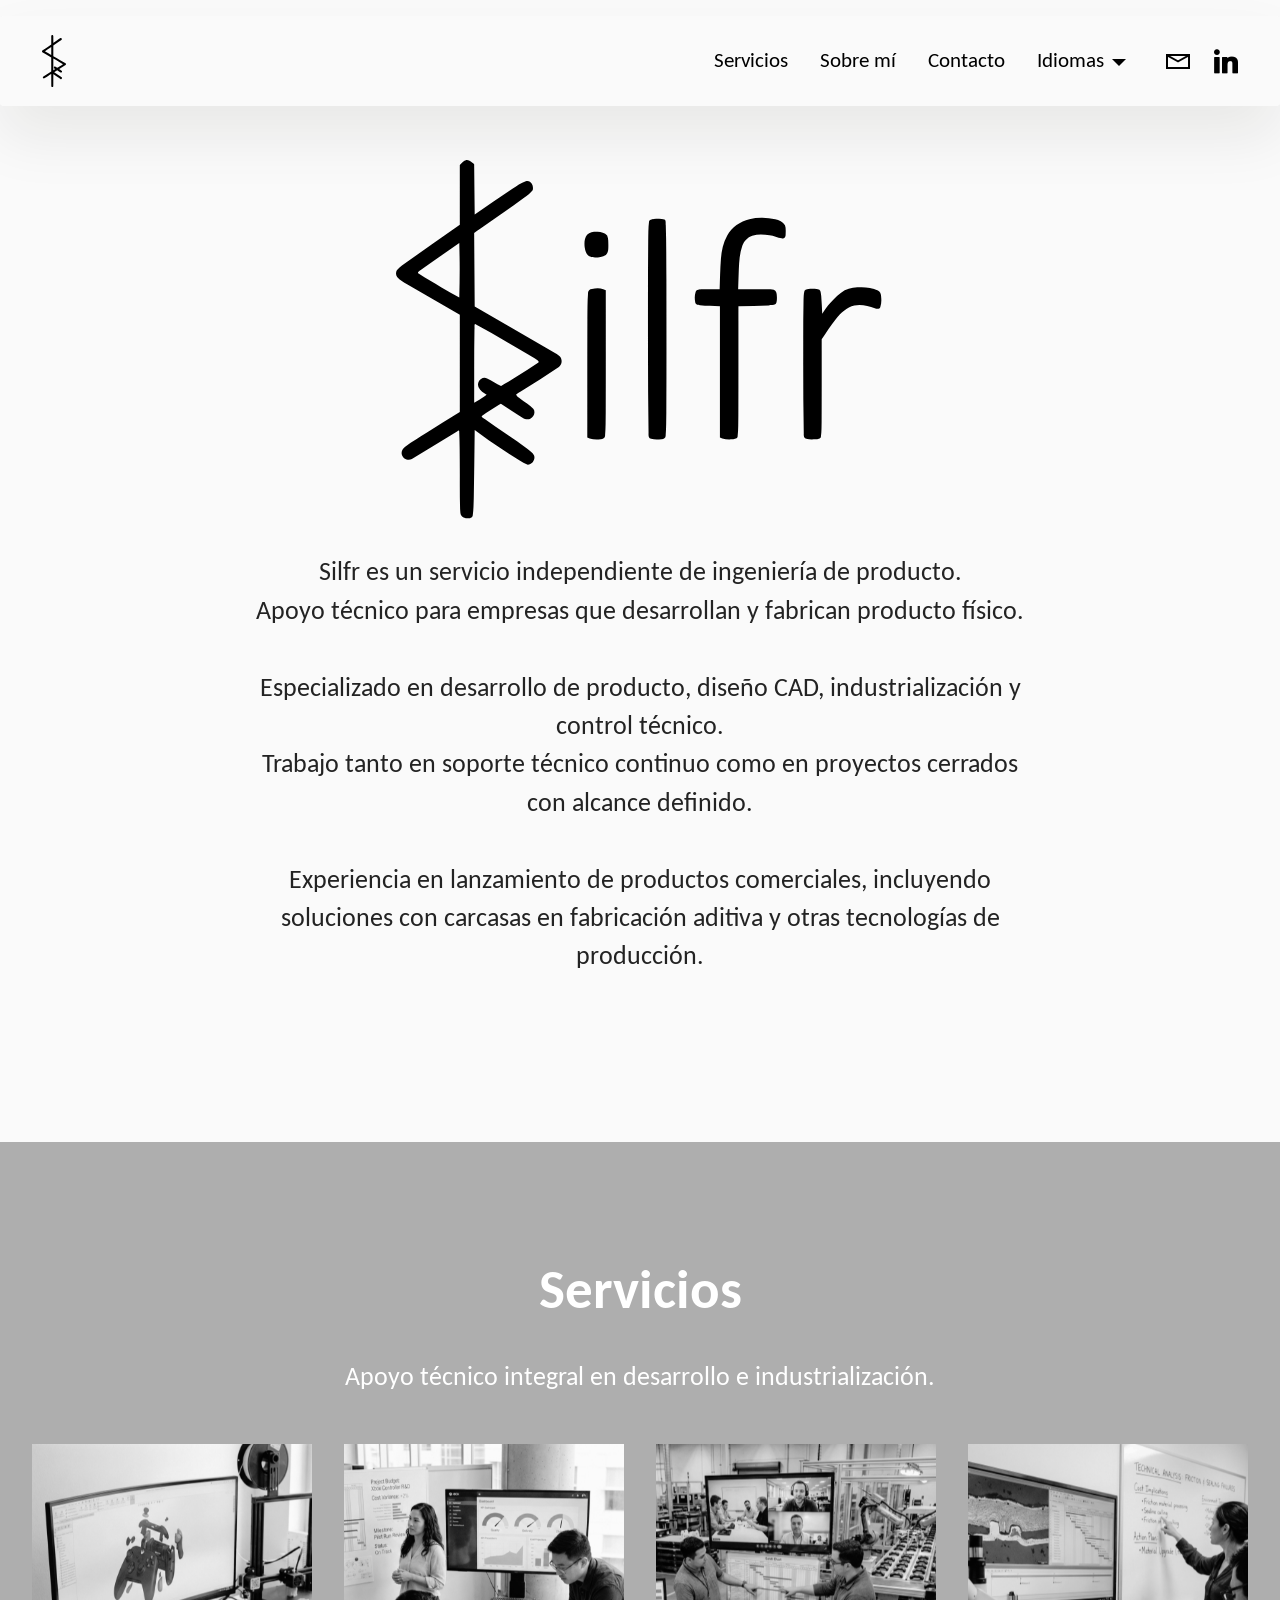
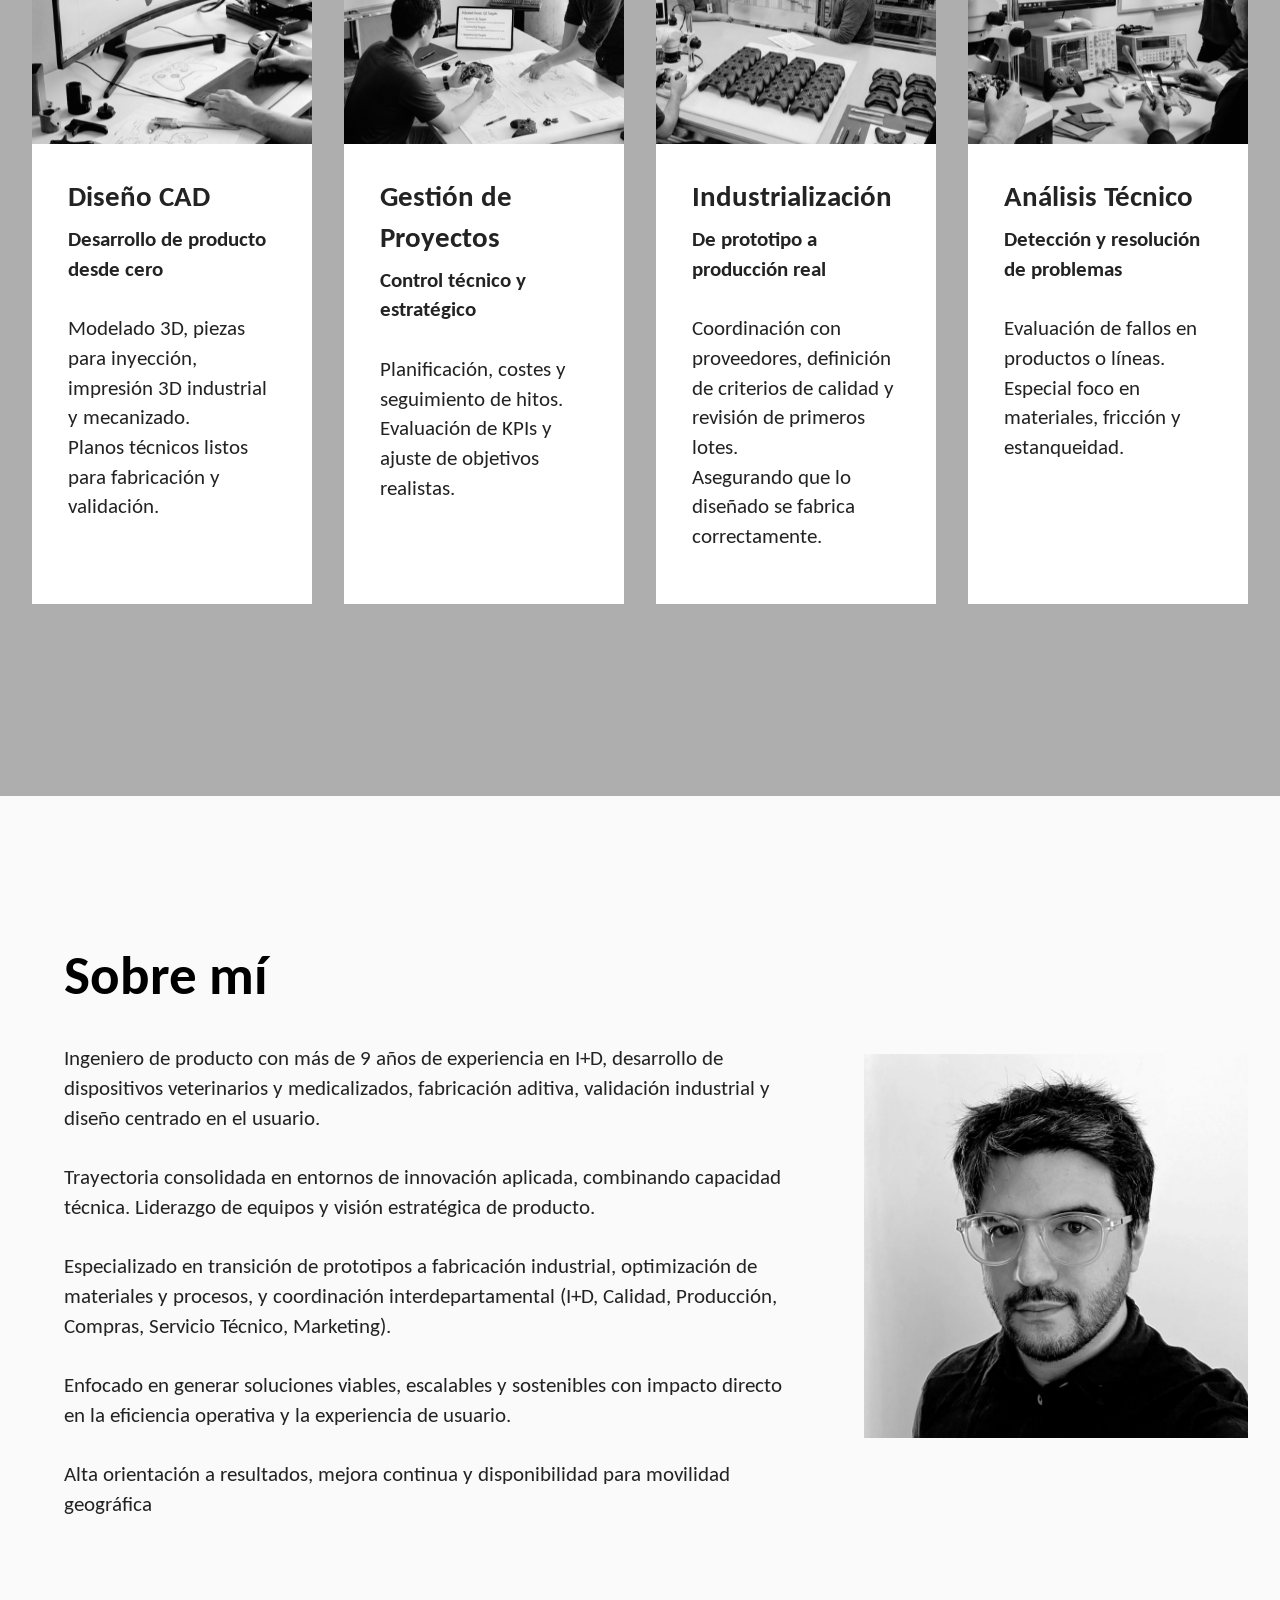
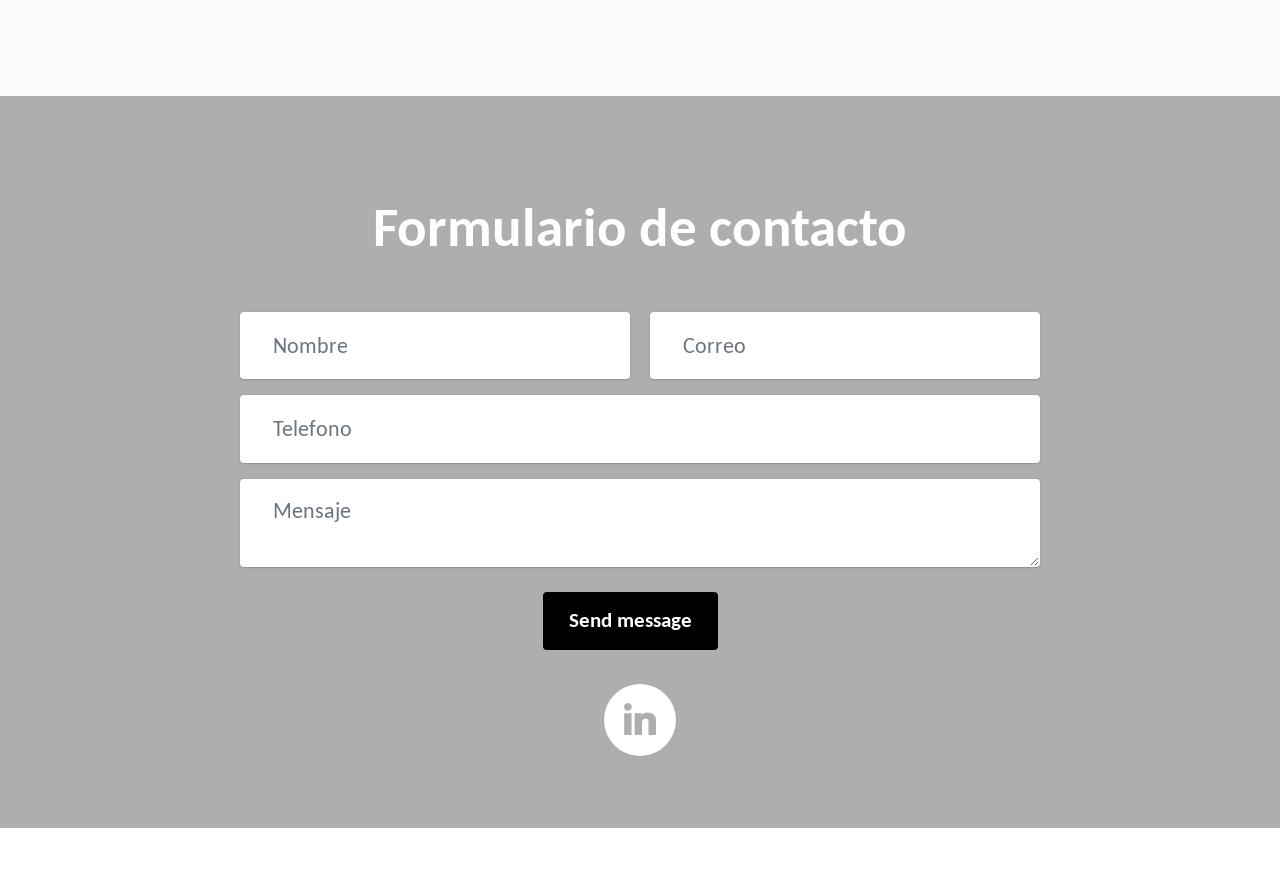
==== index.html @ dc3940fa "1.1.2 version corregida que arregla el index roto" ====
<!DOCTYPE html>
<html  >
<head>
  <!-- Site made with Mobirise Website Builder v6.1.12, https://mobirise.com -->
  <meta charset="UTF-8">
  <meta http-equiv="X-UA-Compatible" content="IE=edge">
  <meta name="generator" content="Mobirise v6.1.12, mobirise.com">
  <meta name="viewport" content="width=device-width, initial-scale=1, minimum-scale=1">
  <link rel="shortcut icon" href="assets/images/silfr-onlylogo-plane.svg" type="image/x-icon">
  <meta name="description" content="">
  
  
  <title>Silfr/es</title>
  <link rel="stylesheet" href="assets/web/assets/mobirise-icons2/mobirise2.css">
  <link rel="stylesheet" href="assets/bootstrap/css/bootstrap.min.css">
  <link rel="stylesheet" href="assets/animatecss/animate.css">
  <link rel="stylesheet" href="assets/dropdown/css/style.css">
  <link rel="stylesheet" href="assets/socicon/css/styles.css">
  <link rel="stylesheet" href="assets/theme/css/style.css">
  <link rel="preload" href="https://fonts.googleapis.com/css?family=Carlito:400,400i,700,700i&display=swap" as="style" onload="this.onload=null;this.rel='stylesheet'">
  <noscript><link rel="stylesheet" href="https://fonts.googleapis.com/css?family=Carlito:400,400i,700,700i&display=swap"></noscript>
  <link rel="preload" as="style" href="assets/mobirise/css/mbr-additional.css?v=bWZeq4"><link rel="stylesheet" href="assets/mobirise/css/mbr-additional.css?v=bWZeq4" type="text/css">

  
  
  
</head>
<body>
  
  <section data-bs-version="5.1" class="menu menu2 cid-vcHYa3Novo" once="menu" id="menu02-2n">
	

	<nav class="navbar navbar-dropdown navbar-expand-lg">
		<div class="container">
			<div class="navbar-brand">
				<span class="navbar-logo">
					<a href="index.html">
						<img src="assets/images/font-ajust222.svg" alt="Mobirise Website Builder" style="height: 3.2rem;">
					</a>
				</span>
				
			</div>
			<button class="navbar-toggler" type="button" data-toggle="collapse" data-bs-toggle="collapse" data-target="#navbarSupportedContent" data-bs-target="#navbarSupportedContent" aria-controls="navbarNavAltMarkup" aria-expanded="false" aria-label="Toggle navigation">
				<div class="hamburger">
					<span></span>
					<span></span>
					<span></span>
					<span></span>
				</div>
			</button>
			<div class="collapse navbar-collapse" id="navbarSupportedContent">
				<ul class="navbar-nav nav-dropdown nav-right" data-app-modern-menu="true"><li class="nav-item">
						<a class="nav-link link text-primary display-4" href="index.html#features04-w" aria-expanded="false">Servicios</a>
					</li><li class="nav-item">
						<a class="nav-link link text-primary display-4" href="index.html#header01-7">Sobre mí</a>
					</li><li class="nav-item"><a class="nav-link link text-primary display-4" href="index.html#form02-1l">Contacto</a></li><li class="nav-item dropdown"><a class="nav-link link text-primary dropdown-toggle display-4" href="index.html#form02-1l" data-toggle="dropdown-submenu" data-bs-toggle="dropdown" data-bs-auto-close="outside" aria-expanded="true">Idiomas</a><div class="dropdown-menu" aria-labelledby="dropdown-564"><a class="text-primary dropdown-item display-4" href="index.html#header12-1m">ES</a><a class="text-primary show dropdown-item display-4" href="cat.html#header12-1r">CAT</a><a class="text-primary show dropdown-item display-4" href="en.html#header12-1x">EN</a></div></li></ul>
				<div class="icons-menu">
					<a class="iconfont-wrapper" href="mailto:antoni.barcelo@silfr.es">
						<span class="p-2 mbr-iconfont mobi-mbri-letter mobi-mbri"></span>
					</a>
					<a class="iconfont-wrapper" href="http://www.linkedin.com/in/antoni-barcelo-b0272a47" target="_blank">
						<span class="p-2 mbr-iconfont socicon-linkedin socicon"></span>
					</a>
					
					
				</div>
				
			</div>
		</div>
	</nav>
</section>

<section data-bs-version="5.1" class="header12 cid-vcqaOcrHc7" id="header12-1m">
  
  

  <div class="text-center container">
    <div class="row mb-4 justify-content-center">
      <div class="col-12 col-md-5">
        <img class="w-100" src="assets/images/silfr-logo-plane.svg" alt="Mobirise Website Builder">
      </div>
    </div>
    <div class="row justify-content-center">
      <div class="col-md-12 content-head">
        
        <p class="mbr-text mbr-fonts-style mb-4 text-2">Silfr es un servicio independiente de ingeniería de producto.<br>Apoyo técnico para empresas que desarrollan y fabrican producto físico.<br><br>Especializado en desarrollo de producto, diseño CAD, industrialización y control técnico.<br>Trabajo tanto en soporte técnico continuo como en proyectos cerrados con alcance definido.<br><br>Experiencia en lanzamiento de productos comerciales, incluyendo soluciones con carcasas en fabricación aditiva y otras tecnologías de producción.<br><br></p>
        
      </div>
    </div>
  </div>
</section>

<section data-bs-version="5.1" class="features4 cid-tMlEXTHLbS" id="features04-w">
	
	
	<div class="container">
		<div class="row justify-content-center">
			<div class="col-12 content-head">
				<div class="mbr-section-head mb-5">
					<h4 class="mbr-section-title mbr-fonts-style align-center mb-0 display-2"><strong>Servicios</strong></h4>
					<h5 class="mbr-section-subtitle mbr-fonts-style align-center mb-0 mt-4 text-2">Apoyo técnico integral en desarrollo e industrialización.</h5>
					
				</div>
			</div>
		</div>
		<div class="row">
			<div class="item features-image col-12 col-md-6 col-lg-3">
				<div class="item-wrapper">
					<div class="item-img">
						<img src="assets/images/gemini-generated-image-cxtwbecxtwbecxtw-596x445.png" alt="Mobirise Website Builder" data-slide-to="0" data-bs-slide-to="0">
					</div>
					<div class="item-content">
						<h4 class="item-title mbr-fonts-style display-5"><strong>Diseño CAD</strong><strong><br></strong></h4>
						
						<p class="mbr-text mbr-fonts-style display-7"><strong>
							Desarrollo de producto desde cero</strong><br><br>Modelado 3D, piezas para inyección, impresión 3D industrial y mecanizado.<br>Planos técnicos listos para fabricación y validación.<br>
						</p>
						
					</div>

				</div>
			</div>
			<div class="item features-image col-12 col-md-6 col-lg-3">
				<div class="item-wrapper">
					<div class="item-img">
						<img src="assets/images/gemini-generated-image-8zn4rp8zn4rp8zn4-596x445.png" alt="Mobirise Website Builder" data-slide-to="1" data-bs-slide-to="1">
					</div>
					<div class="item-content">
						<h4 class="item-title mbr-fonts-style display-5"><strong>Gestión de Proyectos</strong></h4>
						
						<p class="mbr-text mbr-fonts-style display-7"><strong>
							Control técnico y estratégico</strong><br><br>Planificación, costes y seguimiento de hitos.<br>Evaluación de KPIs y ajuste de objetivos realistas.<br>
						</p>
						
					</div>
				</div>
			</div>
			<div class="item features-image col-12 col-md-6 col-lg-3">
				<div class="item-wrapper">
					<div class="item-img">
						<img src="assets/images/gemini-generated-image-hqnxovhqnxovhqnx-1-596x445.png" alt="Mobirise Website Builder" data-slide-to="2" data-bs-slide-to="2">
					</div>
					<div class="item-content">
						<h4 class="item-title mbr-fonts-style display-5">
							<strong>Industrialización</strong>
						</h4>
						
						<p class="mbr-text mbr-fonts-style display-7"><strong>
							De prototipo a producción real</strong><br><br>Coordinación con proveedores, definición de criterios de calidad y revisión de primeros lotes.<br>Asegurando que lo diseñado se fabrica correctamente.<br>
						</p>
						
					</div>
				</div>
			</div><div class="item features-image col-12 col-md-6 col-lg-3">
				<div class="item-wrapper">
					<div class="item-img">
						<img src="assets/images/gemini-generated-image-jeqh7yjeqh7yjeqh-596x445.png" alt="Mobirise Website Builder" data-slide-to="3" data-bs-slide-to="3">
					</div>
					<div class="item-content">
						<h4 class="item-title mbr-fonts-style display-5"><strong>Análisis Técnico</strong></h4>
						
						<p class="mbr-text mbr-fonts-style display-7"><strong>
							Detección y resolución de problemas</strong><br><br>Evaluación de fallos en productos o líneas.<br>Especial foco en materiales, fricción y estanqueidad.<br>
						</p>
						
					</div>
				</div>
			</div>
		</div>
	</div>
</section>

<section data-bs-version="5.1" class="header1 cid-tJS9vXDdRK mbr-fullscreen" id="header01-7">
	

	
	

	<div class="container">
		<div class="row justify-content-center">
			<div class="col-12 col-md-12 col-lg-4 image-wrapper">
				<img class="w-100" src="assets/images/foto20perfil2-816x816.jpg" alt="Mobirise Website Builder">
			</div>
			<div class="col-12 col-lg col-md-12">
				<div class="text-wrapper align-left">
					<h1 class="mbr-section-title mbr-fonts-style mb-4 display-2"><strong>Sobre mí</strong></h1>
					<p class="mbr-text mbr-fonts-style mb-4 display-7">Ingeniero de producto con más de 9 años de experiencia en I+D, desarrollo de dispositivos veterinarios y medicalizados, fabricación aditiva, validación industrial y diseño centrado en el usuario.<br> <br>Trayectoria consolidada en entornos de innovación aplicada, combinando capacidad técnica. Liderazgo de equipos y visión estratégica de producto.<br>
<br>Especializado en transición de prototipos a fabricación industrial, optimización de materiales y procesos, y coordinación interdepartamental (I+D, Calidad, Producción, Compras, Servicio Técnico, Marketing). <br><br>Enfocado en generar soluciones viables, escalables y sostenibles con impacto directo en la eficiencia operativa y la experiencia de usuario.
<br><br>Alta orientación a resultados, mejora continua y disponibilidad para movilidad geográfica&nbsp;<br></p>
					
				</div>
			</div>
		</div>
	</div>
</section>

<section data-bs-version="5.1" class="form5 cid-vcgDQmPFQp" id="form02-1l">
    
    
    <div class="container">
        <div class="row justify-content-center">
            <div class="col-12 content-head">
                <div class="mbr-section-head mb-5">
                    <h3 class="mbr-section-title mbr-fonts-style align-center mb-0 display-2"><strong>Formulario de contacto</strong></h3>
                    
                </div>
            </div>
        </div>
        <div class="row justify-content-center">
            <div class="col-lg-8 mx-auto mbr-form" data-form-type="formoid">
                <form action="https://mobirise.eu/" method="POST" class="mbr-form form-with-styler" data-form-title="Form Name"><input type="hidden" name="email" data-form-email="true" value="tYWWUgvM1gUVyFobF/kgpjnvMUUCU1bIgN4mgkZm/pskMgLOgRtLaG6JV9IGD/pr8KzRB9Qx14yvDZ42Fmxw8c33mFH64RWneNk7SJaLNhed6WtSgXydeav1pD5BPdqe">
                    <div class="row">
                        <div hidden="hidden" data-form-alert="" class="alert alert-success col-12">Gracias por contactar!</div>
                        <div hidden="hidden" data-form-alert-danger="" class="alert alert-danger col-12">
                            Oops...! some problem!
                        </div>
                    </div>
                    <div class="dragArea row">
                        <div class="col-md col-sm-12 form-group mb-3" data-for="name">
                            <input type="text" name="name" placeholder="Nombre" data-form-field="name" class="form-control" value="" id="name-form02-1l">
                        </div>
                        <div class="col-md col-sm-12 form-group mb-3" data-for="email">
                            <input type="email" name="email" placeholder="Correo" data-form-field="email" class="form-control" value="" id="email-form02-1l">
                        </div>
                        <div class="col-12 form-group mb-3" data-for="phone">
                            <input type="tel" name="phone" placeholder="Telefono" data-form-field="phone" class="form-control" value="" id="phone-form02-1l">
                        </div>
                        <div class="col-12 form-group mb-3" data-for="textarea">
                            <textarea name="textarea" placeholder="Mensaje" data-form-field="textarea" class="form-control" id="textarea-form02-1l"></textarea>
                        </div>
                        <div class="col-lg-12 col-md-12 col-sm-12 align-center mbr-section-btn"><button type="submit" class="btn btn-primary display-7">Send message</button></div>
                    </div>
                </form>
            </div>
        </div>
    </div>
</section>

<section data-bs-version="5.1" class="footer1 programm5 cid-tJS9NNcTLZ" once="footers" id="footer03-8">

        

    

    <div class="container">
        <div class="row">

            

            <div class="col-12">
                <div class="social-row">
                    <div class="soc-item">
                        <a href="http://www.linkedin.com/in/antoni-barcelo-b0272a47" target="_blank">
                            <span class="mbr-iconfont display-7 socicon-linkedin socicon"></span>
                        </a>
                    </div>
                    
                    
                    
                    
                </div>
            </div>
            
        </div>
    </div>
</section><section class="display-7" style="padding: 0;align-items: center;justify-content: center;flex-wrap: wrap;    align-content: center;display: flex;position: relative;height: 4rem;"><a href="https://mobiri.se/" style="flex: 1 1;height: 4rem;position: absolute;width: 100%;z-index: 1;"><img alt="" style="height: 4rem;" src="[data-uri]"></a><p style="margin: 0;text-align: center;" class="display-7">&#8204;</p><a style="z-index:1" href="https://mobirise.com/html-builder.html">HTML Generator</a></section><script src="assets/bootstrap/js/bootstrap.bundle.min.js"></script>  <script src="assets/smoothscroll/smooth-scroll.js"></script>  <script src="assets/ytplayer/index.js"></script>  <script src="assets/dropdown/js/navbar-dropdown.js"></script>  <script src="assets/theme/js/script.js"></script>  <script src="assets/formoid/formoid.min.js"></script>  
  
  
  <input name="animation" type="hidden">
  </body>
</html>
---- assets/web/assets/mobirise-icons2/mobirise2.css ----
@font-face {
  font-family: 'Moririse2';
  font-display: swap;
  src:  url('mobirise2.eot?f2bix4');
  src:  url('mobirise2.eot?f2bix4#iefix') format('embedded-opentype'),
    url('mobirise2.woff2?f2bix4') format('woff2'),
    url('mobirise2.woff?f2bix4') format('woff'),
    url('mobirise2.ttf?f2bix4') format('truetype'),
    url('mobirise2.svg?f2bix4#mobirise2') format('svg');
  font-weight: normal;
  font-style: normal;
}

[class^="mobi-"], [class*=" mobi-"] {
  /* use !important to prevent issues with browser extensions that change fonts */
  font-family: 'Moririse2' !important;
  speak: none;
  font-style: normal;
  font-weight: normal;
  font-variant: normal;
  text-transform: none;
  line-height: 1;

  /* Better Font Rendering =========== */
  -webkit-font-smoothing: antialiased;
  -moz-osx-font-smoothing: grayscale;
}

.mobi-mbri-add-submenu:before {
  content: "\e900";
}
.mobi-mbri-alert:before {
  content: "\e901";
}
.mobi-mbri-align-center:before {
  content: "\e902";
}
.mobi-mbri-align-justify:before {
  content: "\e903";
}
.mobi-mbri-align-left:before {
  content: "\e904";
}
.mobi-mbri-align-right:before {
  content: "\e905";
}
.mobi-mbri-android:before {
  content: "\e906";
}
.mobi-mbri-apple:before {
  content: "\e907";
}
.mobi-mbri-arrow-down:before {
  content: "\e908";
}
.mobi-mbri-arrow-next:before {
  content: "\e909";
}
.mobi-mbri-arrow-prev:before {
  content: "\e90a";
}
.mobi-mbri-arrow-up:before {
  content: "\e90b";
}
.mobi-mbri-bold:before {
  content: "\e90c";
}
.mobi-mbri-bookmark:before {
  content: "\e90d";
}
.mobi-mbri-bootstrap:before {
  content: "\e90e";
}
.mobi-mbri-briefcase:before {
  content: "\e90f";
}
.mobi-mbri-browse:before {
  content: "\e910";
}
.mobi-mbri-bulleted-list:before {
  content: "\e911";
}
.mobi-mbri-calendar:before {
  content: "\e912";
}
.mobi-mbri-camera:before {
  content: "\e913";
}
.mobi-mbri-cart-add:before {
  content: "\e914";
}
.mobi-mbri-cart-full:before {
  content: "\e915";
}
.mobi-mbri-cash:before {
  content: "\e916";
}
.mobi-mbri-change-style:before {
  content: "\e917";
}
.mobi-mbri-chat:before {
  content: "\e918";
}
.mobi-mbri-clock:before {
  content: "\e919";
}
.mobi-mbri-close:before {
  content: "\e91a";
}
.mobi-mbri-cloud:before {
  content: "\e91b";
}
.mobi-mbri-code:before {
  content: "\e91c";
}
.mobi-mbri-contact-form:before {
  content: "\e91d";
}
.mobi-mbri-credit-card:before {
  content: "\e91e";
}
.mobi-mbri-cursor-click:before {
  content: "\e91f";
}
.mobi-mbri-cust-feedback:before {
  content: "\e920";
}
.mobi-mbri-database:before {
  content: "\e921";
}
.mobi-mbri-delivery:before {
  content: "\e922";
}
.mobi-mbri-desktop:before {
  content: "\e923";
}
.mobi-mbri-devices:before {
  content: "\e924";
}
.mobi-mbri-down:before {
  content: "\e925";
}
.mobi-mbri-download-2:before {
  content: "\e926";
}
.mobi-mbri-download:before {
  content: "\e927";
}
.mobi-mbri-drag-n-drop-2:before {
  content: "\e928";
}
.mobi-mbri-drag-n-drop:before {
  content: "\e929";
}
.mobi-mbri-edit-2:before {
  content: "\e92a";
}
.mobi-mbri-edit:before {
  content: "\e92b";
}
.mobi-mbri-error:before {
  content: "\e92c";
}
.mobi-mbri-extension:before {
  content: "\e92d";
}
.mobi-mbri-features:before {
  content: "\e92e";
}
.mobi-mbri-file:before {
  content: "\e92f";
}
.mobi-mbri-flag:before {
  content: "\e930";
}
.mobi-mbri-folder:before {
  content: "\e931";
}
.mobi-mbri-gift:before {
  content: "\e932";
}
.mobi-mbri-github:before {
  content: "\e933";
}
.mobi-mbri-globe-2:before {
  content: "\e934";
}
.mobi-mbri-globe:before {
  content: "\e935";
}
.mobi-mbri-growing-chart:before {
  content: "\e936";
}
.mobi-mbri-hearth:before {
  content: "\e937";
}
.mobi-mbri-help:before {
  content: "\e938";
}
.mobi-mbri-home:before {
  content: "\e939";
}
.mobi-mbri-hot-cup:before {
  content: "\e93a";
}
.mobi-mbri-idea:before {
  content: "\e93b";
}
.mobi-mbri-image-gallery:before {
  content: "\e93c";
}
.mobi-mbri-image-slider:before {
  content: "\e93d";
}
.mobi-mbri-info:before {
  content: "\e93e";
}
.mobi-mbri-italic:before {
  content: "\e93f";
}
.mobi-mbri-key:before {
  content: "\e940";
}
.mobi-mbri-laptop:before {
  content: "\e941";
}
.mobi-mbri-layers:before {
  content: "\e942";
}
.mobi-mbri-left-right:before {
  content: "\e943";
}
.mobi-mbri-left:before {
  content: "\e944";
}
.mobi-mbri-letter:before {
  content: "\e945";
}
.mobi-mbri-like:before {
  content: "\e946";
}
.mobi-mbri-link:before {
  content: "\e947";
}
.mobi-mbri-lock:before {
  content: "\e948";
}
.mobi-mbri-login:before {
  content: "\e949";
}
.mobi-mbri-logout:before {
  content: "\e94a";
}
.mobi-mbri-magic-stick:before {
  content: "\e94b";
}
.mobi-mbri-map-pin:before {
  content: "\e94c";
}
.mobi-mbri-menu:before {
  content: "\e94d";
}
.mobi-mbri-mobile-2:before {
  content: "\e94e";
}
.mobi-mbri-mobile-horizontal:before {
  content: "\e94f";
}
.mobi-mbri-mobile:before {
  content: "\e950";
}
.mobi-mbri-mobirise:before {
  content: "\e951";
}
.mobi-mbri-more-horizontal:before {
  content: "\e952";
}
.mobi-mbri-more-vertical:before {
  content: "\e953";
}
.mobi-mbri-music:before {
  content: "\e954";
}
.mobi-mbri-new-file:before {
  content: "\e955";
}
.mobi-mbri-numbered-list:before {
  content: "\e956";
}
.mobi-mbri-opened-folder:before {
  content: "\e957";
}
.mobi-mbri-pages:before {
  content: "\e958";
}
.mobi-mbri-paper-plane:before {
  content: "\e959";
}
.mobi-mbri-paperclip:before {
  content: "\e95a";
}
.mobi-mbri-phone:before {
  content: "\e95b";
}
.mobi-mbri-photo:before {
  content: "\e95c";
}
.mobi-mbri-photos:before {
  content: "\e95d";
}
.mobi-mbri-pin:before {
  content: "\e95e";
}
.mobi-mbri-play:before {
  content: "\e95f";
}
.mobi-mbri-plus:before {
  content: "\e960";
}
.mobi-mbri-preview:before {
  content: "\e961";
}
.mobi-mbri-print:before {
  content: "\e962";
}
.mobi-mbri-protect:before {
  content: "\e963";
}
.mobi-mbri-question:before {
  content: "\e964";
}
.mobi-mbri-quote-left:before {
  content: "\e965";
}
.mobi-mbri-quote-right:before {
  content: "\e966";
}
.mobi-mbri-redo:before {
  content: "\e967";
}
.mobi-mbri-refresh:before {
  content: "\e968";
}
.mobi-mbri-responsive-2:before {
  content: "\e969";
}
.mobi-mbri-responsive:before {
  content: "\e96a";
}
.mobi-mbri-right:before {
  content: "\e96b";
}
.mobi-mbri-rocket:before {
  content: "\e96c";
}
.mobi-mbri-sad-face:before {
  content: "\e96d";
}
.mobi-mbri-sale:before {
  content: "\e96e";
}
.mobi-mbri-save:before {
  content: "\e96f";
}
.mobi-mbri-search:before {
  content: "\e970";
}
.mobi-mbri-setting-2:before {
  content: "\e971";
}
.mobi-mbri-setting-3:before {
  content: "\e972";
}
.mobi-mbri-setting:before {
  content: "\e973";
}
.mobi-mbri-share:before {
  content: "\e974";
}
.mobi-mbri-shopping-bag:before {
  content: "\e975";
}
.mobi-mbri-shopping-basket:before {
  content: "\e976";
}
.mobi-mbri-shopping-cart:before {
  content: "\e977";
}
.mobi-mbri-sites:before {
  content: "\e978";
}
.mobi-mbri-smile-face:before {
  content: "\e979";
}
.mobi-mbri-speed:before {
  content: "\e97a";
}
.mobi-mbri-star:before {
  content: "\e97b";
}
.mobi-mbri-success:before {
  content: "\e97c";
}
.mobi-mbri-sun:before {
  content: "\e97d";
}
.mobi-mbri-sun2:before {
  content: "\e97e";
}
.mobi-mbri-tablet-vertical:before {
  content: "\e97f";
}
.mobi-mbri-tablet:before {
  content: "\e980";
}
.mobi-mbri-target:before {
  content: "\e981";
}
.mobi-mbri-timer:before {
  content: "\e982";
}
.mobi-mbri-to-ftp:before {
  content: "\e983";
}
.mobi-mbri-to-local-drive:before {
  content: "\e984";
}
.mobi-mbri-touch-swipe:before {
  content: "\e985";
}
.mobi-mbri-touch:before {
  content: "\e986";
}
.mobi-mbri-trash:before {
  content: "\e987";
}
.mobi-mbri-underline:before {
  content: "\e988";
}
.mobi-mbri-undo:before {
  content: "\e989";
}
.mobi-mbri-unlink:before {
  content: "\e98a";
}
.mobi-mbri-unlock:before {
  content: "\e98b";
}
.mobi-mbri-up-down:before {
  content: "\e98c";
}
.mobi-mbri-up:before {
  content: "\e98d";
}
.mobi-mbri-update:before {
  content: "\e98e";
}
.mobi-mbri-upload-2:before {
  content: "\e98f";
}
.mobi-mbri-upload:before {
  content: "\e990";
}
.mobi-mbri-user-2:before {
  content: "\e991";
}
.mobi-mbri-user:before {
  content: "\e992";
}
.mobi-mbri-users:before {
  content: "\e993";
}
.mobi-mbri-video-play:before {
  content: "\e994";
}
.mobi-mbri-video:before {
  content: "\e995";
}
.mobi-mbri-watch:before {
  content: "\e996";
}
.mobi-mbri-website-theme-2:before {
  content: "\e997";
}
.mobi-mbri-website-theme:before {
  content: "\e998";
}
.mobi-mbri-wifi:before {
  content: "\e999";
}
.mobi-mbri-windows:before {
  content: "\e99a";
}
.mobi-mbri-zoom-in:before {
  content: "\e99b";
}
.mobi-mbri-zoom-out:before {
  content: "\e99c";
}
---- assets/dropdown/css/style.css ----
.navbar-dropdown {
  left: 0;
  padding: 0;
  position: absolute;
  right: 0;
  top: 0;
  transition: all 0.45s ease;
  z-index: 1030;
  background: #282828; }
  .navbar-dropdown .navbar-logo {
    margin-right: 0.8rem;
    transition: margin 0.3s ease-in-out;
    vertical-align: middle; }
    .navbar-dropdown .navbar-logo img {
      height: 3.125rem;
      transition: all 0.3s ease-in-out; }
    .navbar-dropdown .navbar-logo.mbr-iconfont {
      font-size: 3.125rem;
      line-height: 3.125rem; }
  .navbar-dropdown .navbar-caption {
    font-weight: 700;
    white-space: normal;
    vertical-align: -4px;
    line-height: 3.125rem !important; }
    .navbar-dropdown .navbar-caption, .navbar-dropdown .navbar-caption:hover {
      color: inherit;
      text-decoration: none; }
  .navbar-dropdown .mbr-iconfont + .navbar-caption {
    vertical-align: -1px; }
  .navbar-dropdown.navbar-fixed-top {
    position: fixed; }
  .navbar-dropdown .navbar-brand span {
    vertical-align: -4px; }
  .navbar-dropdown.bg-color.transparent {
    background: none; }
  .navbar-dropdown.navbar-short .navbar-brand {
    padding: 0.625rem 0; }
    .navbar-dropdown.navbar-short .navbar-brand span {
      vertical-align: -1px; }
  .navbar-dropdown.navbar-short .navbar-caption {
    line-height: 2.375rem !important;
    vertical-align: -2px; }
  .navbar-dropdown.navbar-short .navbar-logo {
    margin-right: 0.5rem; }
    .navbar-dropdown.navbar-short .navbar-logo img {
      height: 2.375rem; }
    .navbar-dropdown.navbar-short .navbar-logo.mbr-iconfont {
      font-size: 2.375rem;
      line-height: 2.375rem; }
  .navbar-dropdown.navbar-short .mbr-table-cell {
    height: 3.625rem; }
  .navbar-dropdown .navbar-close {
    left: 0.6875rem;
    position: fixed;
    top: 0.75rem;
    z-index: 1000; }
  .navbar-dropdown .hamburger-icon {
    content: "";
    display: inline-block;
    vertical-align: middle;
    width: 16px;
    -webkit-box-shadow: 0 -6px 0 1px #282828,0 0 0 1px #282828,0 6px 0 1px #282828;
    -moz-box-shadow: 0 -6px 0 1px #282828,0 0 0 1px #282828,0 6px 0 1px #282828;
    box-shadow: 0 -6px 0 1px #282828,0 0 0 1px #282828,0 6px 0 1px #282828; }

.dropdown-menu .dropdown-toggle[data-toggle="dropdown-submenu"]::after {
  border-bottom: 0.35em solid transparent;
  border-left: 0.35em solid;
  border-right: 0;
  border-top: 0.35em solid transparent;
  margin-left: 0.3rem; }

.dropdown-menu .dropdown-item:focus {
  outline: 0; }

.nav-dropdown {
  font-size: 0.75rem;
  font-weight: 500;
  height: auto !important; }
  .nav-dropdown .nav-btn {
    padding-left: 1rem; }
  .nav-dropdown .link {
    margin: .667em 1.667em;
    font-weight: 500;
    padding: 0;
    transition: color .2s ease-in-out; }
    .nav-dropdown .link.dropdown-toggle {
      margin-right: 2.583em; }
      .nav-dropdown .link.dropdown-toggle::after {
        margin-left: .25rem;
        border-top: 0.35em solid;
        border-right: 0.35em solid transparent;
        border-left: 0.35em solid transparent;
        border-bottom: 0; }
      .nav-dropdown .link.dropdown-toggle[aria-expanded="true"] {
        margin: 0;
        padding: 0.667em 3.263em  0.667em 1.667em; }
  .nav-dropdown .link::after,
  .nav-dropdown .dropdown-item::after {
    color: inherit; }
  .nav-dropdown .btn {
    font-size: 0.75rem;
    font-weight: 700;
    letter-spacing: 0;
    margin-bottom: 0;
    padding-left: 1.25rem;
    padding-right: 1.25rem; }
  .nav-dropdown .dropdown-menu {
    border-radius: 0;
    border: 0;
    left: 0;
    margin: 0;
    padding-bottom: 1.25rem;
    padding-top: 1.25rem;
    position: relative; }
  .nav-dropdown .dropdown-submenu {
    margin-left: 0.125rem;
    top: 0; }
  .nav-dropdown .dropdown-item {
    font-weight: 500;
    line-height: 2;
    padding: 0.3846em 4.615em 0.3846em 1.5385em;
    position: relative;
    transition: color .2s ease-in-out, background-color .2s ease-in-out; }
    .nav-dropdown .dropdown-item::after {
      margin-top: -0.3077em;
      position: absolute;
      right: 1.1538em;
      top: 50%; }
    .nav-dropdown .dropdown-item:focus, .nav-dropdown .dropdown-item:hover {
      background: none; }

@media (max-width: 767px) {
  .nav-dropdown.navbar-toggleable-sm {
    bottom: 0;
    display: none;
    left: 0;
    overflow-x: hidden;
    position: fixed;
    top: 0;
    transform: translateX(-100%);
    -ms-transform: translateX(-100%);
    -webkit-transform: translateX(-100%);
    width: 18.75rem;
    z-index: 999; } }
.nav-dropdown.navbar-toggleable-xl {
  bottom: 0;
  display: none;
  left: 0;
  overflow-x: hidden;
  position: fixed;
  top: 0;
  transform: translateX(-100%);
  -ms-transform: translateX(-100%);
  -webkit-transform: translateX(-100%);
  width: 18.75rem;
  z-index: 999; }

.nav-dropdown-sm {
  display: block !important;
  overflow-x: hidden;
  overflow: auto;
  padding-top: 3.875rem; }
  .nav-dropdown-sm::after {
    content: "";
    display: block;
    height: 3rem;
    width: 100%; }
  .nav-dropdown-sm.collapse.in ~ .navbar-close {
    display: block !important; }
  .nav-dropdown-sm.collapsing, .nav-dropdown-sm.collapse.in {
    transform: translateX(0);
    -ms-transform: translateX(0);
    -webkit-transform: translateX(0);
    transition: all 0.25s ease-out;
    -webkit-transition: all 0.25s ease-out;
    background: #282828; }
  .nav-dropdown-sm.collapsing[aria-expanded="false"] {
    transform: translateX(-100%);
    -ms-transform: translateX(-100%);
    -webkit-transform: translateX(-100%); }
  .nav-dropdown-sm .nav-item {
    display: block;
    margin-left: 0 !important;
    padding-left: 0; }
  .nav-dropdown-sm .link,
  .nav-dropdown-sm .dropdown-item {
    border-top: 1px dotted rgba(255, 255, 255, 0.1);
    font-size: 0.8125rem;
    line-height: 1.6;
    margin: 0 !important;
    padding: 0.875rem 2.4rem 0.875rem 1.5625rem !important;
    position: relative;
    white-space: normal; }
    .nav-dropdown-sm .link:focus, .nav-dropdown-sm .link:hover,
    .nav-dropdown-sm .dropdown-item:focus,
    .nav-dropdown-sm .dropdown-item:hover {
      background: rgba(0, 0, 0, 0.2) !important;
      color: #c0a375; }
  .nav-dropdown-sm .nav-btn {
    position: relative;
    padding: 1.5625rem 1.5625rem 0 1.5625rem; }
    .nav-dropdown-sm .nav-btn::before {
      border-top: 1px dotted rgba(255, 255, 255, 0.1);
      content: "";
      left: 0;
      position: absolute;
      top: 0;
      width: 100%; }
    .nav-dropdown-sm .nav-btn + .nav-btn {
      padding-top: 0.625rem; }
      .nav-dropdown-sm .nav-btn + .nav-btn::before {
        display: none; }
  .nav-dropdown-sm .btn {
    padding: 0.625rem 0; }
  .nav-dropdown-sm .dropdown-toggle[data-toggle="dropdown-submenu"]::after {
    margin-left: .25rem;
    border-top: 0.35em solid;
    border-right: 0.35em solid transparent;
    border-left: 0.35em solid transparent;
    border-bottom: 0; }
  .nav-dropdown-sm .dropdown-toggle[data-toggle="dropdown-submenu"][aria-expanded="true"]::after {
    border-top: 0;
    border-right: 0.35em solid transparent;
    border-left: 0.35em solid transparent;
    border-bottom: 0.35em solid; }
  .nav-dropdown-sm .dropdown-menu {
    margin: 0;
    padding: 0;
    position: relative;
    top: 0;
    left: 0;
    width: 100%;
    border: 0;
    float: none;
    border-radius: 0;
    background: none; }
  .nav-dropdown-sm .dropdown-submenu {
    left: 100%;
    margin-left: 0.125rem;
    margin-top: -1.25rem;
    top: 0; }

.navbar-toggleable-sm .nav-dropdown .dropdown-menu {
  position: absolute; }

.navbar-toggleable-sm .nav-dropdown .dropdown-submenu {
  left: 100%;
  margin-left: 0.125rem;
  margin-top: -1.25rem;
  top: 0; }

.navbar-toggleable-sm.opened .nav-dropdown .dropdown-menu {
  position: relative; }

.navbar-toggleable-sm.opened .nav-dropdown .dropdown-submenu {
  left: 0;
  margin-left: 00rem;
  margin-top: 0rem;
  top: 0; }

.is-builder .nav-dropdown.collapsing {
  transition: none !important; }
---- assets/socicon/css/styles.css ----
@charset "UTF-8";

@font-face {
  font-family: 'Socicon';
  src:  url('../fonts/socicon.eot');
  src:  url('../fonts/socicon.eot?#iefix') format('embedded-opentype'),
    url('../fonts/socicon.woff2') format('woff2'),
    url('../fonts/socicon.ttf') format('truetype'),
    url('../fonts/socicon.woff') format('woff'),
    url('../fonts/socicon.svg#socicon') format('svg');
  font-weight: normal;
  font-style: normal;
  font-display: swap;
}

[data-icon]:before {
  font-family: "socicon" !important;
  content: attr(data-icon);
  font-style: normal !important;
  font-weight: normal !important;
  font-variant: normal !important;
  text-transform: none !important;
  speak: none;
  line-height: 1;
  -webkit-font-smoothing: antialiased;
  -moz-osx-font-smoothing: grayscale;
}

[class^="socicon-"], [class*=" socicon-"] {
  /* use !important to prevent issues with browser extensions that change fonts */
  font-family: 'Socicon' !important;
  speak: none;
  font-style: normal;
  font-weight: normal;
  font-variant: normal;
  text-transform: none;
  line-height: 1;

  /* Better Font Rendering =========== */
  -webkit-font-smoothing: antialiased;
  -moz-osx-font-smoothing: grayscale;
}

.socicon-500px:before {
  content: "\e000";
}
.socicon-8tracks:before {
  content: "\e001";
}
.socicon-airbnb:before {
  content: "\e002";
}
.socicon-alliance:before {
  content: "\e003";
}
.socicon-amazon:before {
  content: "\e004";
}
.socicon-amplement:before {
  content: "\e005";
}
.socicon-android:before {
  content: "\e006";
}
.socicon-angellist:before {
  content: "\e007";
}
.socicon-apple:before {
  content: "\e008";
}
.socicon-appnet:before {
  content: "\e009";
}
.socicon-baidu:before {
  content: "\e00a";
}
.socicon-bandcamp:before {
  content: "\e00b";
}
.socicon-battlenet:before {
  content: "\e00c";
}
.socicon-mixer:before {
  content: "\e00d";
}
.socicon-bebee:before {
  content: "\e00e";
}
.socicon-bebo:before {
  content: "\e00f";
}
.socicon-behance:before {
  content: "\e010";
}
.socicon-blizzard:before {
  content: "\e011";
}
.socicon-blogger:before {
  content: "\e012";
}
.socicon-buffer:before {
  content: "\e013";
}
.socicon-chrome:before {
  content: "\e014";
}
.socicon-coderwall:before {
  content: "\e015";
}
.socicon-curse:before {
  content: "\e016";
}
.socicon-dailymotion:before {
  content: "\e017";
}
.socicon-deezer:before {
  content: "\e018";
}
.socicon-delicious:before {
  content: "\e019";
}
.socicon-deviantart:before {
  content: "\e01a";
}
.socicon-diablo:before {
  content: "\e01b";
}
.socicon-digg:before {
  content: "\e01c";
}
.socicon-discord:before {
  content: "\e01d";
}
.socicon-disqus:before {
  content: "\e01e";
}
.socicon-douban:before {
  content: "\e01f";
}
.socicon-draugiem:before {
  content: "\e020";
}
.socicon-dribbble:before {
  content: "\e021";
}
.socicon-drupal:before {
  content: "\e022";
}
.socicon-ebay:before {
  content: "\e023";
}
.socicon-ello:before {
  content: "\e024";
}
.socicon-endomodo:before {
  content: "\e025";
}
.socicon-envato:before {
  content: "\e026";
}
.socicon-etsy:before {
  content: "\e027";
}
.socicon-facebook:before {
  content: "\e028";
}
.socicon-feedburner:before {
  content: "\e029";
}
.socicon-filmweb:before {
  content: "\e02a";
}
.socicon-firefox:before {
  content: "\e02b";
}
.socicon-flattr:before {
  content: "\e02c";
}
.socicon-flickr:before {
  content: "\e02d";
}
.socicon-formulr:before {
  content: "\e02e";
}
.socicon-forrst:before {
  content: "\e02f";
}
.socicon-foursquare:before {
  content: "\e030";
}
.socicon-friendfeed:before {
  content: "\e031";
}
.socicon-github:before {
  content: "\e032";
}
.socicon-goodreads:before {
  content: "\e033";
}
.socicon-google:before {
  content: "\e034";
}
.socicon-googlescholar:before {
  content: "\e035";
}
.socicon-googlegroups:before {
  content: "\e036";
}
.socicon-googlephotos:before {
  content: "\e037";
}
.socicon-googleplus:before {
  content: "\e038";
}
.socicon-grooveshark:before {
  content: "\e039";
}
.socicon-hackerrank:before {
  content: "\e03a";
}
.socicon-hearthstone:before {
  content: "\e03b";
}
.socicon-hellocoton:before {
  content: "\e03c";
}
.socicon-heroes:before {
  content: "\e03d";
}
.socicon-smashcast:before {
  content: "\e03e";
}
.socicon-horde:before {
  content: "\e03f";
}
.socicon-houzz:before {
  content: "\e040";
}
.socicon-icq:before {
  content: "\e041";
}
.socicon-identica:before {
  content: "\e042";
}
.socicon-imdb:before {
  content: "\e043";
}
.socicon-instagram:before {
  content: "\e044";
}
.socicon-issuu:before {
  content: "\e045";
}
.socicon-istock:before {
  content: "\e046";
}
.socicon-itunes:before {
  content: "\e047";
}
.socicon-keybase:before {
  content: "\e048";
}
.socicon-lanyrd:before {
  content: "\e049";
}
.socicon-lastfm:before {
  content: "\e04a";
}
.socicon-line:before {
  content: "\e04b";
}
.socicon-linkedin:before {
  content: "\e04c";
}
.socicon-livejournal:before {
  content: "\e04d";
}
.socicon-lyft:before {
  content: "\e04e";
}
.socicon-macos:before {
  content: "\e04f";
}
.socicon-mail:before {
  content: "\e050";
}
.socicon-medium:before {
  content: "\e051";
}
.socicon-meetup:before {
  content: "\e052";
}
.socicon-mixcloud:before {
  content: "\e053";
}
.socicon-modelmayhem:before {
  content: "\e054";
}
.socicon-mumble:before {
  content: "\e055";
}
.socicon-myspace:before {
  content: "\e056";
}
.socicon-newsvine:before {
  content: "\e057";
}
.socicon-nintendo:before {
  content: "\e058";
}
.socicon-npm:before {
  content: "\e059";
}
.socicon-odnoklassniki:before {
  content: "\e05a";
}
.socicon-openid:before {
  content: "\e05b";
}
.socicon-opera:before {
  content: "\e05c";
}
.socicon-outlook:before {
  content: "\e05d";
}
.socicon-overwatch:before {
  content: "\e05e";
}
.socicon-patreon:before {
  content: "\e05f";
}
.socicon-paypal:before {
  content: "\e060";
}
.socicon-periscope:before {
  content: "\e061";
}
.socicon-persona:before {
  content: "\e062";
}
.socicon-pinterest:before {
  content: "\e063";
}
.socicon-play:before {
  content: "\e064";
}
.socicon-player:before {
  content: "\e065";
}
.socicon-playstation:before {
  content: "\e066";
}
.socicon-pocket:before {
  content: "\e067";
}
.socicon-qq:before {
  content: "\e068";
}
.socicon-quora:before {
  content: "\e069";
}
.socicon-raidcall:before {
  content: "\e06a";
}
.socicon-ravelry:before {
  content: "\e06b";
}
.socicon-reddit:before {
  content: "\e06c";
}
.socicon-renren:before {
  content: "\e06d";
}
.socicon-researchgate:before {
  content: "\e06e";
}
.socicon-residentadvisor:before {
  content: "\e06f";
}
.socicon-reverbnation:before {
  content: "\e070";
}
.socicon-rss:before {
  content: "\e071";
}
.socicon-sharethis:before {
  content: "\e072";
}
.socicon-skype:before {
  content: "\e073";
}
.socicon-slideshare:before {
  content: "\e074";
}
.socicon-smugmug:before {
  content: "\e075";
}
.socicon-snapchat:before {
  content: "\e076";
}
.socicon-songkick:before {
  content: "\e077";
}
.socicon-soundcloud:before {
  content: "\e078";
}
.socicon-spotify:before {
  content: "\e079";
}
.socicon-stackexchange:before {
  content: "\e07a";
}
.socicon-stackoverflow:before {
  content: "\e07b";
}
.socicon-starcraft:before {
  content: "\e07c";
}
.socicon-stayfriends:before {
  content: "\e07d";
}
.socicon-steam:before {
  content: "\e07e";
}
.socicon-storehouse:before {
  content: "\e07f";
}
.socicon-strava:before {
  content: "\e080";
}
.socicon-streamjar:before {
  content: "\e081";
}
.socicon-stumbleupon:before {
  content: "\e082";
}
.socicon-swarm:before {
  content: "\e083";
}
.socicon-teamspeak:before {
  content: "\e084";
}
.socicon-teamviewer:before {
  content: "\e085";
}
.socicon-technorati:before {
  content: "\e086";
}
.socicon-telegram:before {
  content: "\e087";
}
.socicon-tripadvisor:before {
  content: "\e088";
}
.socicon-tripit:before {
  content: "\e089";
}
.socicon-triplej:before {
  content: "\e08a";
}
.socicon-tumblr:before {
  content: "\e08b";
}
.socicon-twitch:before {
  content: "\e08c";
}
.socicon-twitter:before {
  content: "\e08d";
}
.socicon-uber:before {
  content: "\e08e";
}
.socicon-ventrilo:before {
  content: "\e08f";
}
.socicon-viadeo:before {
  content: "\e090";
}
.socicon-viber:before {
  content: "\e091";
}
.socicon-viewbug:before {
  content: "\e092";
}
.socicon-vimeo:before {
  content: "\e093";
}
.socicon-vine:before {
  content: "\e094";
}
.socicon-vkontakte:before {
  content: "\e095";
}
.socicon-warcraft:before {
  content: "\e096";
}
.socicon-wechat:before {
  content: "\e097";
}
.socicon-weibo:before {
  content: "\e098";
}
.socicon-whatsapp:before {
  content: "\e099";
}
.socicon-wikipedia:before {
  content: "\e09a";
}
.socicon-windows:before {
  content: "\e09b";
}
.socicon-wordpress:before {
  content: "\e09c";
}
.socicon-wykop:before {
  content: "\e09d";
}
.socicon-xbox:before {
  content: "\e09e";
}
.socicon-xing:before {
  content: "\e09f";
}
.socicon-yahoo:before {
  content: "\e0a0";
}
.socicon-yammer:before {
  content: "\e0a1";
}
.socicon-yandex:before {
  content: "\e0a2";
}
.socicon-yelp:before {
  content: "\e0a3";
}
.socicon-younow:before {
  content: "\e0a4";
}
.socicon-youtube:before {
  content: "\e0a5";
}
.socicon-zapier:before {
  content: "\e0a6";
}
.socicon-zerply:before {
  content: "\e0a7";
}
.socicon-zomato:before {
  content: "\e0a8";
}
.socicon-zynga:before {
  content: "\e0a9";
}
.socicon-bluesky:before {
  content: "\e0aa";
}
.socicon-threads:before {
  content: "\e0ab";
}
.socicon-spreadshirt:before {
  content: "\e901";
}
.socicon-gamejolt:before {
  content: "\e902";
}
.socicon-trello:before {
  content: "\e903";
}
.socicon-tunein:before {
  content: "\e904";
}
.socicon-bloglovin:before {
  content: "\e905";
}
.socicon-gamewisp:before {
  content: "\e906";
}
.socicon-messenger:before {
  content: "\e907";
}
.socicon-pandora:before {
  content: "\e908";
}
.socicon-augment:before {
  content: "\e909";
}
.socicon-bitbucket:before {
  content: "\e90a";
}
.socicon-fyuse:before {
  content: "\e90b";
}
.socicon-yt-gaming:before {
  content: "\e90c";
}
.socicon-sketchfab:before {
  content: "\e90d";
}
.socicon-mobcrush:before {
  content: "\e90e";
}
.socicon-microsoft:before {
  content: "\e90f";
}
.socicon-realtor:before {
  content: "\e910";
}
.socicon-tidal:before {
  content: "\e911";
}
.socicon-qobuz:before {
  content: "\e912";
}
.socicon-natgeo:before {
  content: "\e913";
}
.socicon-mastodon:before {
  content: "\e914";
}
.socicon-unsplash:before {
  content: "\e915";
}
.socicon-homeadvisor:before {
  content: "\e916";
}
.socicon-angieslist:before {
  content: "\e917";
}
.socicon-codepen:before {
  content: "\e918";
}
.socicon-slack:before {
  content: "\e919";
}
.socicon-openaigym:before {
  content: "\e91a";
}
.socicon-logmein:before {
  content: "\e91b";
}
.socicon-fiverr:before {
  content: "\e91c";
}
.socicon-gotomeeting:before {
  content: "\e91d";
}
.socicon-aliexpress:before {
  content: "\e91e";
}
.socicon-guru:before {
  content: "\e91f";
}
.socicon-appstore:before {
  content: "\e920";
}
.socicon-homes:before {
  content: "\e921";
}
.socicon-zoom:before {
  content: "\e922";
}
.socicon-alibaba:before {
  content: "\e923";
}
.socicon-craigslist:before {
  content: "\e924";
}
.socicon-wix:before {
  content: "\e925";
}
.socicon-redfin:before {
  content: "\e926";
}
.socicon-googlecalendar:before {
  content: "\e927";
}
.socicon-shopify:before {
  content: "\e928";
}
.socicon-freelancer:before {
  content: "\e929";
}
.socicon-seedrs:before {
  content: "\e92a";
}
.socicon-bing:before {
  content: "\e92b";
}
.socicon-doodle:before {
  content: "\e92c";
}
.socicon-bonanza:before {
  content: "\e92d";
}
.socicon-squarespace:before {
  content: "\e92e";
}
.socicon-toptal:before {
  content: "\e92f";
}
.socicon-gust:before {
  content: "\e930";
}
.socicon-ask:before {
  content: "\e931";
}
.socicon-trulia:before {
  content: "\e932";
}
.socicon-loomly:before {
  content: "\e933";
}
.socicon-ghost:before {
  content: "\e934";
}
.socicon-upwork:before {
  content: "\e935";
}
.socicon-fundable:before {
  content: "\e936";
}
.socicon-booking:before {
  content: "\e937";
}
.socicon-googlemaps:before {
  content: "\e938";
}
.socicon-zillow:before {
  content: "\e939";
}
.socicon-niconico:before {
  content: "\e93a";
}
.socicon-toneden:before {
  content: "\e93b";
}
.socicon-crunchbase:before {
  content: "\e93c";
}
.socicon-homefy:before {
  content: "\e93d";
}
.socicon-calendly:before {
  content: "\e93e";
}
.socicon-livemaster:before {
  content: "\e93f";
}
.socicon-udemy:before {
  content: "\e940";
}
.socicon-codered:before {
  content: "\e941";
}
.socicon-origin:before {
  content: "\e942";
}
.socicon-nextdoor:before {
  content: "\e943";
}
.socicon-portfolio:before {
  content: "\e944";
}
.socicon-instructables:before {
  content: "\e945";
}
.socicon-gitlab:before {
  content: "\e946";
}
.socicon-hackernews:before {
  content: "\e947";
}
.socicon-smashwords:before {
  content: "\e948";
}
.socicon-kobo:before {
  content: "\e949";
}
.socicon-bookbub:before {
  content: "\e94a";
}
.socicon-mailru:before {
  content: "\e94b";
}
.socicon-moddb:before {
  content: "\e94c";
}
.socicon-indiedb:before {
  content: "\e94d";
}
.socicon-traxsource:before {
  content: "\e94e";
}
.socicon-gamefor:before {
  content: "\e94f";
}
.socicon-pixiv:before {
  content: "\e950";
}
.socicon-myanimelist:before {
  content: "\e951";
}
.socicon-blackberry:before {
  content: "\e952";
}
.socicon-wickr:before {
  content: "\e953";
}
.socicon-spip:before {
  content: "\e954";
}
.socicon-napster:before {
  content: "\e955";
}
.socicon-beatport:before {
  content: "\e956";
}
.socicon-hackerone:before {
  content: "\e957";
}
.socicon-internet:before {
  content: "\e958";
}
.socicon-ubuntu:before {
  content: "\e959";
}
.socicon-artstation:before {
  content: "\e95a";
}
.socicon-invision:before {
  content: "\e95b";
}
.socicon-torial:before {
  content: "\e95c";
}
.socicon-collectorz:before {
  content: "\e95d";
}
.socicon-seenthis:before {
  content: "\e95e";
}
.socicon-googleplaymusic:before {
  content: "\e95f";
}
.socicon-debian:before {
  content: "\e960";
}
.socicon-filmfreeway:before {
  content: "\e961";
}
.socicon-gnome:before {
  content: "\e962";
}
.socicon-itchio:before {
  content: "\e963";
}
.socicon-jamendo:before {
  content: "\e964";
}
.socicon-mix:before {
  content: "\e965";
}
.socicon-sharepoint:before {
  content: "\e966";
}
.socicon-tinder:before {
  content: "\e967";
}
.socicon-windguru:before {
  content: "\e968";
}
.socicon-cdbaby:before {
  content: "\e969";
}
.socicon-elementaryos:before {
  content: "\e96a";
}
.socicon-stage32:before {
  content: "\e96b";
}
.socicon-tiktok:before {
  content: "\e96c";
}
.socicon-gitter:before {
  content: "\e96d";
}
.socicon-letterboxd:before {
  content: "\e96e";
}
.socicon-threema:before {
  content: "\e96f";
}
.socicon-splice:before {
  content: "\e970";
}
.socicon-metapop:before {
  content: "\e971";
}
.socicon-naver:before {
  content: "\e972";
}
.socicon-remote:before {
  content: "\e973";
}
.socicon-flipboard:before {
  content: "\e974";
}
.socicon-googlehangouts:before {
  content: "\e975";
}
.socicon-dlive:before {
  content: "\e976";
}
.socicon-vsco:before {
  content: "\e977";
}
.socicon-stitcher:before {
  content: "\e978";
}
.socicon-avvo:before {
  content: "\e979";
}
.socicon-redbubble:before {
  content: "\e97a";
}
.socicon-society6:before {
  content: "\e97b";
}
.socicon-zazzle:before {
  content: "\e97c";
}
.socicon-eitaa:before {
  content: "\e97d";
}
.socicon-soroush:before {
  content: "\e97e";
}
.socicon-bale:before {
  content: "\e97f";
}
---- assets/theme/css/style.css ----
@charset "UTF-8";
section {
  background-color: #ffffff;
}

body {
  font-style: normal;
  line-height: 1.5;
  font-weight: 400;
  color: #232323;
  position: relative;
}

button {
  background-color: transparent;
  border-color: transparent;
}

.embla__button,
.carousel-control {
  background-color: #edefea !important;
  opacity: 0.8 !important;
  color: #464845 !important;
  border-color: #edefea !important;
}

.carousel .close,
.modalWindow .close {
  background-color: #edefea !important;
  color: #464845 !important;
  border-color: #edefea !important;
  opacity: 0.8 !important;
}

.carousel .close:hover,
.modalWindow .close:hover {
  opacity: 1 !important;
}

.carousel-indicators li {
  background-color: #edefea !important;
  border: 2px solid #464845 !important;
}

.carousel-indicators li:hover,
.carousel-indicators li:active {
  opacity: 0.8 !important;
}

.embla__button:hover,
.carousel-control:hover {
  background-color: #edefea !important;
  opacity: 1 !important;
}

.modalWindow-video-container {
  height: 80%;
}

section,
.container,
.container-fluid {
  position: relative;
  word-wrap: break-word;
}

a.mbr-iconfont:hover {
  text-decoration: none;
}

.article .lead p,
.article .lead ul,
.article .lead ol,
.article .lead pre,
.article .lead blockquote {
  margin-bottom: 0;
}

a {
  font-style: normal;
  font-weight: 400;
  cursor: pointer;
}
a, a:hover {
  text-decoration: none;
}

.mbr-section-title {
  font-style: normal;
  line-height: 1.3;
}

.mbr-section-subtitle {
  line-height: 1.3;
}

.mbr-text {
  font-style: normal;
  line-height: 1.7;
}

h1,
h2,
h3,
h4,
h5,
h6,
.display-1,
.display-2,
.display-4,
.display-5,
.display-7,
span,
p,
a {
  line-height: 1;
  word-break: break-word;
  word-wrap: break-word;
  font-weight: 400;
}

b,
strong {
  font-weight: bold;
}

input:-webkit-autofill, input:-webkit-autofill:hover, input:-webkit-autofill:focus, input:-webkit-autofill:active {
  transition-delay: 9999s;
  -webkit-transition-property: background-color, color;
  transition-property: background-color, color;
}

textarea[type=hidden] {
  display: none;
}

section {
  background-position: 50% 50%;
  background-repeat: no-repeat;
  background-size: cover;
}
section .mbr-background-video,
section .mbr-background-video-preview {
  position: absolute;
  bottom: 0;
  left: 0;
  right: 0;
  top: 0;
}

.hidden {
  visibility: hidden;
}

.mbr-z-index20 {
  z-index: 20;
}

/*! Base colors */
.mbr-white {
  color: #ffffff;
}

.mbr-black {
  color: #111111;
}

.mbr-bg-white {
  background-color: #ffffff;
}

.mbr-bg-black {
  background-color: #000000;
}

/*! Text-aligns */
.align-left {
  text-align: left;
}

.align-center {
  text-align: center;
}

.align-right {
  text-align: right;
}

/*! Font-weight  */
.mbr-light {
  font-weight: 300;
}

.mbr-regular {
  font-weight: 400;
}

.mbr-semibold {
  font-weight: 500;
}

.mbr-bold {
  font-weight: 700;
}

/*! Media  */
.media-content {
  flex-basis: 100%;
}

.media-container-row {
  display: flex;
  flex-direction: row;
  flex-wrap: wrap;
  justify-content: center;
  align-content: center;
  align-items: start;
}
.media-container-row .media-size-item {
  width: 400px;
}

.media-container-column {
  display: flex;
  flex-direction: column;
  flex-wrap: wrap;
  justify-content: center;
  align-content: center;
  align-items: stretch;
}
.media-container-column > * {
  width: 100%;
}

@media (min-width: 992px) {
  .media-container-row {
    flex-wrap: nowrap;
  }
}
figure {
  margin-bottom: 0;
  overflow: hidden;
}

figure[mbr-media-size] {
  transition: width 0.1s;
}

img,
iframe {
  display: block;
  width: 100%;
}

.card {
  background-color: transparent;
  border: none;
}

.card-box {
  width: 100%;
}

.card-img {
  text-align: center;
  flex-shrink: 0;
  -webkit-flex-shrink: 0;
}

.media {
  max-width: 100%;
  margin: 0 auto;
}

.mbr-figure {
  align-self: center;
}

.media-container > div {
  max-width: 100%;
}

.mbr-figure img,
.card-img img {
  width: 100%;
}

@media (max-width: 991px) {
  .media-size-item {
    width: auto !important;
  }
  .media {
    width: auto;
  }
  .mbr-figure {
    width: 100% !important;
  }
}
/*! Buttons */
.mbr-section-btn {
  margin-left: -0.6rem;
  margin-right: -0.6rem;
  font-size: 0;
}

.btn {
  font-weight: 600;
  border-width: 1px;
  font-style: normal;
  margin: 0.6rem 0.6rem;
  white-space: normal;
  transition: all 0.2s ease-in-out;
  display: inline-flex;
  align-items: center;
  justify-content: center;
  word-break: break-word;
}

.btn-sm {
  font-weight: 600;
  letter-spacing: 0px;
  transition: all 0.3s ease-in-out;
}

.btn-md {
  font-weight: 600;
  letter-spacing: 0px;
  transition: all 0.3s ease-in-out;
}

.btn-lg {
  font-weight: 600;
  letter-spacing: 0px;
  transition: all 0.3s ease-in-out;
}

.btn-form {
  margin: 0;
}
.btn-form:hover {
  cursor: pointer;
}

nav .mbr-section-btn {
  margin-left: 0rem;
  margin-right: 0rem;
}

/*! Btn icon margin */
.btn .mbr-iconfont,
.btn.btn-sm .mbr-iconfont {
  order: 1;
  cursor: pointer;
  margin-left: 0.5rem;
  vertical-align: sub;
}

.btn.btn-md .mbr-iconfont,
.btn.btn-md .mbr-iconfont {
  margin-left: 0.8rem;
}

.mbr-regular {
  font-weight: 400;
}

.mbr-semibold {
  font-weight: 500;
}

.mbr-bold {
  font-weight: 700;
}

[type=submit] {
  -webkit-appearance: none;
}

/*! Full-screen */
.mbr-fullscreen .mbr-overlay {
  min-height: 100vh;
}

.mbr-fullscreen {
  display: flex;
  display: -moz-flex;
  display: -ms-flex;
  display: -o-flex;
  align-items: center;
  min-height: 100vh;
  padding-top: 3rem;
  padding-bottom: 3rem;
}

/*! Map */
.map {
  height: 25rem;
  position: relative;
}
.map iframe {
  width: 100%;
  height: 100%;
}

/*! Scroll to top arrow */
.mbr-arrow-up {
  bottom: 25px;
  right: 90px;
  position: fixed;
  text-align: right;
  z-index: 5000;
  color: #ffffff;
  font-size: 22px;
}

.mbr-arrow-up a {
  background: rgba(0, 0, 0, 0.2);
  border-radius: 50%;
  color: #fff;
  display: inline-block;
  height: 60px;
  width: 60px;
  border: 2px solid #fff;
  outline-style: none !important;
  position: relative;
  text-decoration: none;
  transition: all 0.3s ease-in-out;
  cursor: pointer;
  text-align: center;
}
.mbr-arrow-up a:hover {
  background-color: rgba(0, 0, 0, 0.4);
}
.mbr-arrow-up a i {
  line-height: 60px;
}

.mbr-arrow-up-icon {
  display: block;
  color: #fff;
}

.mbr-arrow-up-icon::before {
  content: "›";
  display: inline-block;
  font-family: serif;
  font-size: 22px;
  line-height: 1;
  font-style: normal;
  position: relative;
  top: 6px;
  left: -4px;
  transform: rotate(-90deg);
}

/*! Arrow Down */
.mbr-arrow {
  position: absolute;
  bottom: 45px;
  left: 50%;
  width: 60px;
  height: 60px;
  cursor: pointer;
  background-color: rgba(80, 80, 80, 0.5);
  border-radius: 50%;
  transform: translateX(-50%);
}
@media (max-width: 767px) {
  .mbr-arrow {
    display: none;
  }
}
.mbr-arrow > a {
  display: inline-block;
  text-decoration: none;
  outline-style: none;
  animation: arrowdown 1.7s ease-in-out infinite;
  color: #ffffff;
}
.mbr-arrow > a > i {
  position: absolute;
  top: -2px;
  left: 15px;
  font-size: 2rem;
}

#scrollToTop a i::before {
  content: "";
  position: absolute;
  display: block;
  border-bottom: 2.5px solid #fff;
  border-left: 2.5px solid #fff;
  width: 27.8%;
  height: 27.8%;
  left: 50%;
  top: 51%;
  transform: translateY(-30%) translateX(-50%) rotate(135deg);
}

@keyframes arrowdown {
  0% {
    transform: translateY(0px);
  }
  50% {
    transform: translateY(-5px);
  }
  100% {
    transform: translateY(0px);
  }
}
@media (max-width: 500px) {
  .mbr-arrow-up {
    left: 0;
    right: 0;
    text-align: center;
  }
}
/*Gradients animation*/
@keyframes gradient-animation {
  from {
    background-position: 0% 100%;
    animation-timing-function: ease-in-out;
  }
  to {
    background-position: 100% 0%;
    animation-timing-function: ease-in-out;
  }
}
.bg-gradient {
  background-size: 200% 200%;
  animation: gradient-animation 5s infinite alternate;
  -webkit-animation: gradient-animation 5s infinite alternate;
}

.menu .navbar-brand {
  display: -webkit-flex;
}
.menu .navbar-brand span {
  display: flex;
  display: -webkit-flex;
}
.menu .navbar-brand .navbar-caption-wrap {
  display: -webkit-flex;
}
.menu .navbar-brand .navbar-logo img {
  display: -webkit-flex;
  width: auto;
}
@media (min-width: 768px) and (max-width: 991px) {
  .menu .navbar-toggleable-sm .navbar-nav {
    display: -ms-flexbox;
  }
}
@media (max-width: 991px) {
  .menu .navbar-collapse {
    max-height: 93.5vh;
  }
  .menu .navbar-collapse.show {
    overflow: auto;
  }
}
@media (min-width: 992px) {
  .menu .navbar-nav.nav-dropdown {
    display: -webkit-flex;
  }
  .menu .navbar-toggleable-sm .navbar-collapse {
    display: -webkit-flex !important;
  }
  .menu .collapsed .navbar-collapse {
    max-height: 93.5vh;
  }
  .menu .collapsed .navbar-collapse.show {
    overflow: auto;
  }
}
@media (max-width: 767px) {
  .menu .navbar-collapse {
    max-height: 80vh;
  }
}

.nav-link .mbr-iconfont {
  margin-right: 0.5rem;
}

.navbar {
  display: -webkit-flex;
  -webkit-flex-wrap: wrap;
  -webkit-align-items: center;
  -webkit-justify-content: space-between;
}

.navbar-collapse {
  -webkit-flex-basis: 100%;
  -webkit-flex-grow: 1;
  -webkit-align-items: center;
}

.nav-dropdown .link {
  padding: 0.667em 1.667em !important;
  margin: 0 !important;
}

.nav {
  display: -webkit-flex;
  -webkit-flex-wrap: wrap;
}

.row {
  display: -webkit-flex;
  -webkit-flex-wrap: wrap;
}

.justify-content-center {
  -webkit-justify-content: center;
}

.form-inline {
  display: -webkit-flex;
}

.card-wrapper {
  -webkit-flex: 1;
}

.carousel-control {
  z-index: 10;
  display: -webkit-flex;
}

.carousel-controls {
  display: -webkit-flex;
}

.media {
  display: -webkit-flex;
}

.form-group:focus {
  outline: none;
}

.jq-selectbox__select {
  padding: 7px 0;
  position: relative;
}

.jq-selectbox__dropdown {
  overflow: hidden;
  border-radius: 10px;
  position: absolute;
  top: 100%;
  left: 0 !important;
  width: 100% !important;
}

.jq-selectbox__trigger-arrow {
  right: 0;
  transform: translateY(-50%);
}

.jq-selectbox li {
  padding: 1.07em 0.5em;
}

input[type=range] {
  padding-left: 0 !important;
  padding-right: 0 !important;
}

.modal-dialog,
.modal-content {
  height: 100%;
}

.modal-dialog .carousel-inner {
  height: calc(100vh - 1.75rem);
}
@media (max-width: 575px) {
  .modal-dialog .carousel-inner {
    height: calc(100vh - 1rem);
  }
}

.carousel-item {
  text-align: center;
}

.carousel-item img {
  margin: auto;
}

.navbar-toggler {
  align-self: flex-start;
  padding: 0.25rem 0.75rem;
  font-size: 1.25rem;
  line-height: 1;
  background: transparent;
  border: 1px solid transparent;
  border-radius: 0.25rem;
}

.navbar-toggler:focus,
.navbar-toggler:hover {
  text-decoration: none;
  box-shadow: none;
}

.navbar-toggler-icon {
  display: inline-block;
  width: 1.5em;
  height: 1.5em;
  vertical-align: middle;
  content: "";
  background: no-repeat center center;
  background-size: 100% 100%;
}

.navbar-toggler-left {
  position: absolute;
  left: 1rem;
}

.navbar-toggler-right {
  position: absolute;
  right: 1rem;
}

.card-img {
  width: auto;
}

.menu .navbar.collapsed:not(.beta-menu) {
  flex-direction: column;
}

.carousel-item.active,
.carousel-item-next,
.carousel-item-prev {
  display: flex;
}

.note-air-layout .dropup .dropdown-menu,
.note-air-layout .navbar-fixed-bottom .dropdown .dropdown-menu {
  bottom: initial !important;
}

html,
body {
  height: auto;
  min-height: 100vh;
}

.dropup .dropdown-toggle::after {
  display: none;
}

.form-asterisk {
  font-family: initial;
  position: absolute;
  top: -2px;
  font-weight: normal;
}

.form-control-label {
  position: relative;
  cursor: pointer;
  margin-bottom: 0.357em;
  padding: 0;
}

.alert {
  color: #ffffff;
  border-radius: 0;
  border: 0;
  font-size: 1.1rem;
  line-height: 1.5;
  margin-bottom: 1.875rem;
  padding: 1.25rem;
  position: relative;
  text-align: center;
}
.alert.alert-form::after {
  background-color: inherit;
  bottom: -7px;
  content: "";
  display: block;
  height: 14px;
  left: 50%;
  margin-left: -7px;
  position: absolute;
  transform: rotate(45deg);
  width: 14px;
}

.form-control {
  background-color: #ffffff;
  background-clip: border-box;
  color: #232323;
  line-height: 1rem !important;
  height: auto;
  padding: 1.2rem 2rem;
  transition: border-color 0.25s ease 0s;
  border: 1px solid transparent !important;
  border-radius: 4px;
  box-shadow: rgba(0, 0, 0, 0.07) 0px 1px 1px 0px, rgba(0, 0, 0, 0.07) 0px 1px 3px 0px, rgba(0, 0, 0, 0.03) 0px 0px 0px 1px;
}
.form-active .form-control:invalid {
  border-color: red;
}

.row > * {
  padding-right: 1rem;
  padding-left: 1rem;
}

form .row {
  margin-left: -0.6rem;
  margin-right: -0.6rem;
}
form .row [class*=col] {
  padding-left: 0.6rem;
  padding-right: 0.6rem;
}

form .mbr-section-btn {
  padding-left: 0.6rem;
  padding-right: 0.6rem;
}

form .form-check-input {
  margin-top: 0.5;
}

textarea.form-control {
  line-height: 1.5rem !important;
}

.form-group {
  margin-bottom: 1.2rem;
}

.form-control,
form .btn {
  min-height: 48px;
}

.gdpr-block label span.textGDPR input[name=gdpr] {
  top: 7px;
}

.form-control:focus {
  box-shadow: none;
}

:focus {
  outline: none;
}

.mbr-overlay {
  background-color: #000;
  bottom: 0;
  left: 0;
  opacity: 0.5;
  position: absolute;
  right: 0;
  top: 0;
  z-index: 0;
  pointer-events: none;
}

blockquote {
  font-style: italic;
  padding: 3rem;
  font-size: 1.09rem;
  position: relative;
  border-left: 3px solid;
}

ul,
ol,
pre,
blockquote {
  margin-bottom: 2.3125rem;
}

.mt-4 {
  margin-top: 2rem !important;
}

.mb-4 {
  margin-bottom: 2rem !important;
}

.container,
.container-fluid {
  padding-left: 16px;
  padding-right: 16px;
}

.row {
  margin-left: -16px;
  margin-right: -16px;
}
.row > [class*=col] {
  padding-left: 16px;
  padding-right: 16px;
}

@media (min-width: 992px) {
  .container-fluid {
    padding-left: 32px;
    padding-right: 32px;
  }
}
@media (max-width: 991px) {
  .mbr-container {
    padding-left: 16px;
    padding-right: 16px;
  }
}
.app-video-wrapper > img {
  opacity: 1;
}

.app-video-wrapper {
  background: transparent;
}

.item {
  position: relative;
}

.dropdown-menu .dropdown-menu {
  left: 100%;
}

.dropdown-item + .dropdown-menu {
  display: none;
}

.dropdown-item:hover + .dropdown-menu,
.dropdown-menu:hover {
  display: block;
}

@media (min-aspect-ratio: 16/9) {
  .mbr-video-foreground {
    height: 300% !important;
    top: -100% !important;
  }
}
@media (max-aspect-ratio: 16/9) {
  .mbr-video-foreground {
    width: 300% !important;
    left: -100% !important;
  }
}.engine {
	position: absolute;
	text-indent: -2400px;
	text-align: center;
	padding: 0;
	top: 0;
	left: -2400px;
}
---- assets/mobirise/css/mbr-additional.css ----
.btn {
  border-width: 2px;
}
img,
.card-wrap,
.card-wrapper,
.video-wrapper,
.mbr-figure iframe,
.google-map iframe,
.slide-content,
.plan,
.card,
.item-wrapper,
.item-wrapper .mbr-overlay {
  border-radius: 0 !important;
}
.video-wrapper {
  overflow: hidden;
}
body {
  font-family: Inter Tight;
}
.display-1 {
  font-family: 'Carlito', sans-serif;
  font-size: 5rem;
  line-height: 1;
}
.display-1 > .mbr-iconfont {
  font-size: 6.25rem;
}
.display-2 {
  font-family: 'Carlito', sans-serif;
  font-size: 4rem;
  line-height: 1;
}
.display-2 > .mbr-iconfont {
  font-size: 5rem;
}
.display-4 {
  font-family: 'Carlito', sans-serif;
  font-size: 1.4rem;
  line-height: 1.5;
}
.display-4 > .mbr-iconfont {
  font-size: 1.75rem;
}
.display-5 {
  font-family: 'Carlito', sans-serif;
  font-size: 2rem;
  line-height: 1.5;
}
.display-5 > .mbr-iconfont {
  font-size: 2.5rem;
}
.display-7 {
  font-family: 'Carlito', sans-serif;
  font-size: 1.4rem;
  line-height: 1.3;
}
.display-7 > .mbr-iconfont {
  font-size: 1.75rem;
}
/* ---- Fluid typography for mobile devices ---- */
/* 1.4 - font scale ratio ( bootstrap == 1.42857 ) */
/* 100vw - current viewport width */
/* (48 - 20)  48 == 48rem == 768px, 20 == 20rem == 320px(minimal supported viewport) */
/* 0.65 - min scale variable, may vary */
@media (max-width: 992px) {
  .display-1 {
    font-size: 4rem;
  }
}
@media (max-width: 768px) {
  .display-1 {
    font-size: 3.5rem;
    font-size: calc( 2.4rem + (5 - 2.4) * ((100vw - 20rem) / (48 - 20)));
    line-height: calc( 1.1 * (2.4rem + (5 - 2.4) * ((100vw - 20rem) / (48 - 20))));
  }
  .display-2 {
    font-size: 3.2rem;
    font-size: calc( 2.05rem + (4 - 2.05) * ((100vw - 20rem) / (48 - 20)));
    line-height: calc( 1.3 * (2.05rem + (4 - 2.05) * ((100vw - 20rem) / (48 - 20))));
  }
  .display-4 {
    font-size: 1.12rem;
    font-size: calc( 1.14rem + (1.4 - 1.14) * ((100vw - 20rem) / (48 - 20)));
    line-height: calc( 1.4 * (1.14rem + (1.4 - 1.14) * ((100vw - 20rem) / (48 - 20))));
  }
  .display-5 {
    font-size: 1.6rem;
    font-size: calc( 1.35rem + (2 - 1.35) * ((100vw - 20rem) / (48 - 20)));
    line-height: calc( 1.4 * (1.35rem + (2 - 1.35) * ((100vw - 20rem) / (48 - 20))));
  }
  .display-7 {
    font-size: 1.12rem;
    font-size: calc( 1.14rem + (1.4 - 1.14) * ((100vw - 20rem) / (48 - 20)));
    line-height: calc( 1.4 * (1.14rem + (1.4 - 1.14) * ((100vw - 20rem) / (48 - 20))));
  }
}
@media (min-width: 992px) and (max-width: 1400px) {
  .display-1 {
    font-size: 3.5rem;
    font-size: calc( 2.4rem + (5 - 2.4) * ((100vw - 62rem) / (87 - 62)));
    line-height: calc( 1.1 * (2.4rem + (5 - 2.4) * ((100vw - 62rem) / (87 - 62))));
  }
  .display-2 {
    font-size: 3.2rem;
    font-size: calc( 2.05rem + (4 - 2.05) * ((100vw - 62rem) / (87 - 62)));
    line-height: calc( 1.3 * (2.05rem + (4 - 2.05) * ((100vw - 62rem) / (87 - 62))));
  }
  .display-4 {
    font-size: 1.12rem;
    font-size: calc( 1.14rem + (1.4 - 1.14) * ((100vw - 62rem) / (87 - 62)));
    line-height: calc( 1.4 * (1.14rem + (1.4 - 1.14) * ((100vw - 62rem) / (87 - 62))));
  }
  .display-5 {
    font-size: 1.6rem;
    font-size: calc( 1.35rem + (2 - 1.35) * ((100vw - 62rem) / (87 - 62)));
    line-height: calc( 1.4 * (1.35rem + (2 - 1.35) * ((100vw - 62rem) / (87 - 62))));
  }
  .display-7 {
    font-size: 1.12rem;
    font-size: calc( 1.14rem + (1.4 - 1.14) * ((100vw - 62rem) / (87 - 62)));
    line-height: calc( 1.4 * (1.14rem + (1.4 - 1.14) * ((100vw - 62rem) / (87 - 62))));
  }
}
/* Buttons */
.btn {
  padding: 1.25rem 2rem;
  border-radius: 4px;
  padding: 0.75rem 1.5rem;
}
.btn-sm {
  padding: 0.6rem 1.2rem;
  border-radius: 4px;
}
.btn-md {
  padding: 0.6rem 1.2rem;
  border-radius: 4px;
}
.btn-lg {
  padding: 1.25rem 2rem;
  border-radius: 4px;
}
.bg-primary {
  background-color: #000000 !important;
}
.bg-success {
  background-color: #3a341c !important;
}
.bg-info {
  background-color: #320707 !important;
}
.bg-warning {
  background-color: #a0e2e1 !important;
}
.bg-danger {
  background-color: #ffffff !important;
}
.btn-primary,
.btn-primary:active {
  background-color: #000000 !important;
  border-color: #000000 !important;
  color: #ffffff !important;
  box-shadow: none;
}
.btn-primary:hover,
.btn-primary:focus,
.btn-primary.focus,
.btn-primary.active {
  color: inherit;
  background-color: #1a1a1a !important;
  border-color: #1a1a1a !important;
  box-shadow: none;
}
.btn-primary.disabled,
.btn-primary:disabled {
  color: #ffffff !important;
  background-color: #1a1a1a !important;
  border-color: #1a1a1a !important;
}
.btn-secondary,
.btn-secondary:active {
  background-color: #ffd7ef !important;
  border-color: #ffd7ef !important;
  color: #d70081 !important;
  box-shadow: none;
}
.btn-secondary:hover,
.btn-secondary:focus,
.btn-secondary.focus,
.btn-secondary.active {
  color: inherit;
  background-color: #ffffff !important;
  border-color: #ffffff !important;
  box-shadow: none;
}
.btn-secondary.disabled,
.btn-secondary:disabled {
  color: #d70081 !important;
  background-color: #ffffff !important;
  border-color: #ffffff !important;
}
.btn-info,
.btn-info:active {
  background-color: #320707 !important;
  border-color: #320707 !important;
  color: #ffffff !important;
  box-shadow: none;
}
.btn-info:hover,
.btn-info:focus,
.btn-info.focus,
.btn-info.active {
  color: inherit;
  background-color: #5f0d0d !important;
  border-color: #5f0d0d !important;
  box-shadow: none;
}
.btn-info.disabled,
.btn-info:disabled {
  color: #ffffff !important;
  background-color: #5f0d0d !important;
  border-color: #5f0d0d !important;
}
.btn-success,
.btn-success:active {
  background-color: #3a341c !important;
  border-color: #3a341c !important;
  color: #ffffff !important;
  box-shadow: none;
}
.btn-success:hover,
.btn-success:focus,
.btn-success.focus,
.btn-success.active {
  color: inherit;
  background-color: #5c532d !important;
  border-color: #5c532d !important;
  box-shadow: none;
}
.btn-success.disabled,
.btn-success:disabled {
  color: #ffffff !important;
  background-color: #5c532d !important;
  border-color: #5c532d !important;
}
.btn-warning,
.btn-warning:active {
  background-color: #a0e2e1 !important;
  border-color: #a0e2e1 !important;
  color: #1f6463 !important;
  box-shadow: none;
}
.btn-warning:hover,
.btn-warning:focus,
.btn-warning.focus,
.btn-warning.active {
  color: inherit;
  background-color: #c7eeed !important;
  border-color: #c7eeed !important;
  box-shadow: none;
}
.btn-warning.disabled,
.btn-warning:disabled {
  color: #1f6463 !important;
  background-color: #c7eeed !important;
  border-color: #c7eeed !important;
}
.btn-danger,
.btn-danger:active {
  background-color: #ffffff !important;
  border-color: #ffffff !important;
  color: #808080 !important;
  box-shadow: none;
}
.btn-danger:hover,
.btn-danger:focus,
.btn-danger.focus,
.btn-danger.active {
  color: inherit;
  background-color: #ffffff !important;
  border-color: #ffffff !important;
  box-shadow: none;
}
.btn-danger.disabled,
.btn-danger:disabled {
  color: #808080 !important;
  background-color: #ffffff !important;
  border-color: #ffffff !important;
}
.btn-white,
.btn-white:active {
  background-color: #eff0ec !important;
  border-color: #eff0ec !important;
  color: #757b62 !important;
  box-shadow: none;
}
.btn-white:hover,
.btn-white:focus,
.btn-white.focus,
.btn-white.active {
  color: inherit;
  background-color: #ffffff !important;
  border-color: #ffffff !important;
  box-shadow: none;
}
.btn-white.disabled,
.btn-white:disabled {
  color: #757b62 !important;
  background-color: #ffffff !important;
  border-color: #ffffff !important;
}
.btn-black,
.btn-black:active {
  background-color: #232323 !important;
  border-color: #232323 !important;
  color: #ffffff !important;
  box-shadow: none;
}
.btn-black:hover,
.btn-black:focus,
.btn-black.focus,
.btn-black.active {
  color: inherit;
  background-color: #3d3d3d !important;
  border-color: #3d3d3d !important;
  box-shadow: none;
}
.btn-black.disabled,
.btn-black:disabled {
  color: #ffffff !important;
  background-color: #3d3d3d !important;
  border-color: #3d3d3d !important;
}
.btn-primary-outline,
.btn-primary-outline:active {
  background-color: transparent !important;
  border-color: #000000;
  color: #000000;
}
.btn-primary-outline:hover,
.btn-primary-outline:focus,
.btn-primary-outline.focus,
.btn-primary-outline.active {
  color: #000000 !important;
  background-color: transparent !important;
  border-color: #000000 !important;
  box-shadow: none !important;
}
.btn-primary-outline.disabled,
.btn-primary-outline:disabled {
  color: #ffffff !important;
  background-color: #000000 !important;
  border-color: #000000 !important;
}
.btn-secondary-outline,
.btn-secondary-outline:active {
  background-color: transparent !important;
  border-color: #ffd7ef;
  color: #ffd7ef;
}
.btn-secondary-outline:hover,
.btn-secondary-outline:focus,
.btn-secondary-outline.focus,
.btn-secondary-outline.active {
  color: #ff80cc !important;
  background-color: transparent !important;
  border-color: #ff80cc !important;
  box-shadow: none !important;
}
.btn-secondary-outline.disabled,
.btn-secondary-outline:disabled {
  color: #d70081 !important;
  background-color: #ffd7ef !important;
  border-color: #ffd7ef !important;
}
.btn-info-outline,
.btn-info-outline:active {
  background-color: transparent !important;
  border-color: #320707;
  color: #320707;
}
.btn-info-outline:hover,
.btn-info-outline:focus,
.btn-info-outline.focus,
.btn-info-outline.active {
  color: #000000 !important;
  background-color: transparent !important;
  border-color: #000000 !important;
  box-shadow: none !important;
}
.btn-info-outline.disabled,
.btn-info-outline:disabled {
  color: #ffffff !important;
  background-color: #320707 !important;
  border-color: #320707 !important;
}
.btn-success-outline,
.btn-success-outline:active {
  background-color: transparent !important;
  border-color: #3a341c;
  color: #3a341c;
}
.btn-success-outline:hover,
.btn-success-outline:focus,
.btn-success-outline.focus,
.btn-success-outline.active {
  color: #000000 !important;
  background-color: transparent !important;
  border-color: #000000 !important;
  box-shadow: none !important;
}
.btn-success-outline.disabled,
.btn-success-outline:disabled {
  color: #ffffff !important;
  background-color: #3a341c !important;
  border-color: #3a341c !important;
}
.btn-warning-outline,
.btn-warning-outline:active {
  background-color: transparent !important;
  border-color: #a0e2e1;
  color: #a0e2e1;
}
.btn-warning-outline:hover,
.btn-warning-outline:focus,
.btn-warning-outline.focus,
.btn-warning-outline.active {
  color: #5ececc !important;
  background-color: transparent !important;
  border-color: #5ececc !important;
  box-shadow: none !important;
}
.btn-warning-outline.disabled,
.btn-warning-outline:disabled {
  color: #1f6463 !important;
  background-color: #a0e2e1 !important;
  border-color: #a0e2e1 !important;
}
.btn-danger-outline,
.btn-danger-outline:active {
  background-color: transparent !important;
  border-color: #ffffff;
  color: #ffffff;
}
.btn-danger-outline:hover,
.btn-danger-outline:focus,
.btn-danger-outline.focus,
.btn-danger-outline.active {
  color: #d4d4d4 !important;
  background-color: transparent !important;
  border-color: #d4d4d4 !important;
  box-shadow: none !important;
}
.btn-danger-outline.disabled,
.btn-danger-outline:disabled {
  color: #808080 !important;
  background-color: #ffffff !important;
  border-color: #ffffff !important;
}
.btn-black-outline,
.btn-black-outline:active {
  background-color: transparent !important;
  border-color: #232323;
  color: #232323;
}
.btn-black-outline:hover,
.btn-black-outline:focus,
.btn-black-outline.focus,
.btn-black-outline.active {
  color: #000000 !important;
  background-color: transparent !important;
  border-color: #000000 !important;
  box-shadow: none !important;
}
.btn-black-outline.disabled,
.btn-black-outline:disabled {
  color: #ffffff !important;
  background-color: #232323 !important;
  border-color: #232323 !important;
}
.btn-white-outline,
.btn-white-outline:active {
  background-color: transparent !important;
  border-color: #fafafa;
  color: #fafafa;
}
.btn-white-outline:hover,
.btn-white-outline:focus,
.btn-white-outline.focus,
.btn-white-outline.active {
  color: #cfcfcf !important;
  background-color: transparent !important;
  border-color: #cfcfcf !important;
  box-shadow: none !important;
}
.btn-white-outline.disabled,
.btn-white-outline:disabled {
  color: #7a7a7a !important;
  background-color: #fafafa !important;
  border-color: #fafafa !important;
}
.text-primary {
  color: #000000 !important;
}
.text-secondary {
  color: #ffd7ef !important;
}
.text-success {
  color: #3a341c !important;
}
.text-info {
  color: #320707 !important;
}
.text-warning {
  color: #a0e2e1 !important;
}
.text-danger {
  color: #ffffff !important;
}
.text-white {
  color: #fafafa !important;
}
.text-black {
  color: #232323 !important;
}
a.text-primary:hover,
a.text-primary:focus,
a.text-primary.active {
  color: #000000 !important;
}
a.text-secondary:hover,
a.text-secondary:focus,
a.text-secondary.active {
  color: #ff71c6 !important;
}
a.text-success:hover,
a.text-success:focus,
a.text-success.active {
  color: #000000 !important;
}
a.text-info:hover,
a.text-info:focus,
a.text-info.active {
  color: #000000 !important;
}
a.text-warning:hover,
a.text-warning:focus,
a.text-warning.active {
  color: #52cac8 !important;
}
a.text-danger:hover,
a.text-danger:focus,
a.text-danger.active {
  color: #cccccc !important;
}
a.text-white:hover,
a.text-white:focus,
a.text-white.active {
  color: #c7c7c7 !important;
}
a.text-black:hover,
a.text-black:focus,
a.text-black.active {
  color: #000000 !important;
}
a[class*="text-"]:not(.nav-link):not(.dropdown-item):not([role]):not(.navbar-caption) {
  transition: 0.2s;
  position: relative;
  background-image: linear-gradient(currentColor 50%, currentColor 50%);
  background-size: 10000px 2px;
  background-repeat: no-repeat;
  background-position: 0 1.2em;
}
.nav-tabs .nav-link.active {
  color: #000000;
}
.nav-tabs .nav-link:not(.active) {
  color: #232323;
}
.alert-success {
  background-color: #70c770;
}
.alert-info {
  background-color: #320707;
}
.alert-warning {
  background-color: #a0e2e1;
}
.alert-danger {
  background-color: #ffffff;
}
.mbr-gallery-filter li.active .btn {
  background-color: #000000;
  border-color: #000000;
  color: #ffffff;
}
.mbr-gallery-filter li.active .btn:focus {
  box-shadow: none;
}
a,
a:hover {
  color: #000000;
}
.mbr-plan-header.bg-primary .mbr-plan-subtitle,
.mbr-plan-header.bg-primary .mbr-plan-price-desc {
  color: #b3b3b3;
}
.mbr-plan-header.bg-success .mbr-plan-subtitle,
.mbr-plan-header.bg-success .mbr-plan-price-desc {
  color: #c0b27c;
}
.mbr-plan-header.bg-info .mbr-plan-subtitle,
.mbr-plan-header.bg-info .mbr-plan-price-desc {
  color: #f3abab;
}
.mbr-plan-header.bg-warning .mbr-plan-subtitle,
.mbr-plan-header.bg-warning .mbr-plan-price-desc {
  color: #ffffff;
}
.mbr-plan-header.bg-danger .mbr-plan-subtitle,
.mbr-plan-header.bg-danger .mbr-plan-price-desc {
  color: #ffffff;
}
/* Scroll to top button*/
.scrollToTop_wraper {
  display: none;
}
.form-control {
  font-family: 'Carlito', sans-serif;
  font-size: 1.4rem;
  line-height: 1.3;
  font-weight: 400;
}
.form-control > .mbr-iconfont {
  font-size: 1.75rem;
}
.form-control:hover,
.form-control:focus {
  box-shadow: rgba(0, 0, 0, 0.07) 0px 1px 1px 0px, rgba(0, 0, 0, 0.07) 0px 1px 3px 0px, rgba(0, 0, 0, 0.03) 0px 0px 0px 1px;
  border-color: #000000 !important;
}
.form-control:-webkit-input-placeholder {
  font-family: 'Carlito', sans-serif;
  font-size: 1.4rem;
  line-height: 1.3;
  font-weight: 400;
}
.form-control:-webkit-input-placeholder > .mbr-iconfont {
  font-size: 1.75rem;
}
blockquote {
  border-color: #000000;
}
/* Forms */
.jq-selectbox li:hover,
.jq-selectbox li.selected {
  background-color: #000000;
  color: #ffffff;
}
.jq-number__spin {
  transition: 0.25s ease;
}
.jq-number__spin:hover {
  border-color: #000000;
}
.jq-selectbox .jq-selectbox__trigger-arrow,
.jq-number__spin.minus:after,
.jq-number__spin.plus:after {
  transition: 0.4s;
  border-top-color: #232323;
  border-bottom-color: #232323;
}
.jq-selectbox:hover .jq-selectbox__trigger-arrow,
.jq-number__spin.minus:hover:after,
.jq-number__spin.plus:hover:after {
  border-top-color: #000000;
  border-bottom-color: #000000;
}
.xdsoft_datetimepicker .xdsoft_calendar td.xdsoft_default,
.xdsoft_datetimepicker .xdsoft_calendar td.xdsoft_current,
.xdsoft_datetimepicker .xdsoft_timepicker .xdsoft_time_box > div > div.xdsoft_current {
  color: #ffffff !important;
  background-color: #000000 !important;
  box-shadow: none !important;
}
.xdsoft_datetimepicker .xdsoft_calendar td:hover,
.xdsoft_datetimepicker .xdsoft_timepicker .xdsoft_time_box > div > div:hover {
  color: #000000 !important;
  background: #ffd7ef !important;
  box-shadow: none !important;
}
.lazy-bg {
  background-image: none !important;
}
.lazy-placeholder:not(section),
.lazy-none {
  display: block;
  position: relative;
  padding-bottom: 56.25%;
  width: 100%;
  height: auto;
}
iframe.lazy-placeholder,
.lazy-placeholder:after {
  content: '';
  position: absolute;
  width: 200px;
  height: 200px;
  background: transparent no-repeat center;
  background-size: contain;
  top: 50%;
  left: 50%;
  transform: translateX(-50%) translateY(-50%);
  background-image: url("data:image/svg+xml;charset=UTF-8,%3csvg width='32' height='32' viewBox='0 0 64 64' xmlns='http://www.w3.org/2000/svg' stroke='%23000000' %3e%3cg fill='none' fill-rule='evenodd'%3e%3cg transform='translate(16 16)' stroke-width='2'%3e%3ccircle stroke-opacity='.5' cx='16' cy='16' r='16'/%3e%3cpath d='M32 16c0-9.94-8.06-16-16-16'%3e%3canimateTransform attributeName='transform' type='rotate' from='0 16 16' to='360 16 16' dur='1s' repeatCount='indefinite'/%3e%3c/path%3e%3c/g%3e%3c/g%3e%3c/svg%3e");
}
section.lazy-placeholder:after {
  opacity: 0.5;
}
body {
  overflow-x: hidden;
}
a {
  transition: color 0.6s;
}
@media (max-width: 1400px) {
  .container {
    max-width: 100%;
  }
}
@media (max-width: 1400px) and (min-width: 768px) {
  .container {
    padding-left: 32px;
    padding-right: 32px;
  }
}
@media (max-width: 1400px) and (min-width: 768px) {
  .container-fluid {
    padding-left: 32px;
    padding-right: 32px;
  }
}
@media (max-width: 767px) {
  .container-fluid {
    padding-left: 16px;
    padding-right: 16px;
  }
}
*:focus-visible {
  outline: red solid 2px !important;
  outline-offset: 2px !important;
  transition: outline 0.2s ease-in-out;
}
.text-2 {
  font-family: 'Carlito', sans-serif;
  font-size: 1.6rem;
  line-height: 1.5;
}
.text-2 > .mbr-iconfont {
  font-size: 1.6rem;
}
.text-3 {
  font-family: 'Carlito', sans-serif;
  font-size: 1.2rem;
  line-height: 1.5;
}
.text-3 > .mbr-iconfont {
  font-size: 1.2rem;
}
.cid-vcHYfNALD5 {
  z-index: 1000;
  width: 100%;
  position: relative;
}
.cid-vcHYfNALD5 .dropdown-item:before {
  font-family: Moririse2 !important;
  content: "\e966";
  display: inline-block;
  width: 0;
  position: absolute;
  left: 1rem;
  top: 0.5rem;
  margin-right: 0.5rem;
  line-height: 1;
  font-size: inherit;
  vertical-align: middle;
  text-align: center;
  overflow: hidden;
  transform: scale(0, 1);
  transition: all 0.25s ease-in-out;
}
@media (max-width: 767px) {
  .cid-vcHYfNALD5 .navbar-toggler {
    transform: scale(0.8);
  }
}
.cid-vcHYfNALD5 .navbar-brand {
  flex-shrink: 0;
  align-items: center;
  margin-right: 0;
  padding: 10px 0;
  transition: all 0.3s;
  word-break: break-word;
  z-index: 1;
}
.cid-vcHYfNALD5 .navbar-brand img {
  max-width: 100%;
  max-height: 100%;
  border-radius: 0px !important;
}
.cid-vcHYfNALD5 .navbar-brand .navbar-caption {
  line-height: inherit !important;
}
.cid-vcHYfNALD5 .navbar-brand .navbar-logo a {
  outline: none;
}
.cid-vcHYfNALD5 .navbar-nav {
  margin: auto;
  margin-left: 0;
  margin-left: auto;
  margin-right: 0;
}
.cid-vcHYfNALD5 .navbar-nav .nav-item {
  padding: 0 !important;
  transition: .3s all !important;
}
.cid-vcHYfNALD5 .navbar-nav .nav-item .nav-link {
  padding: 16px !important;
  margin: 0 !important;
  border-radius: 1rem !important;
  transition: .3s all !important;
  border-radius: 4px !important;
}
.cid-vcHYfNALD5 .navbar-nav .nav-item .nav-link:hover {
  background-color: rgba(27, 31, 10, 0.06);
}
.cid-vcHYfNALD5 .navbar-nav .open .nav-link::after {
  transform: rotate(180deg);
}
@media (min-width: 992px) {
  .cid-vcHYfNALD5 .navbar-nav .open .nav-link::before {
    content: "";
    width: 100%;
    height: 20px;
    top: 100%;
    background: transparent;
    position: absolute;
  }
}
.cid-vcHYfNALD5 .navbar-nav .dropdown-item {
  padding: 12px !important;
  border-radius: 0.5rem !important;
  margin: 0 8px !important;
  transition: .3s all !important;
  border-radius: 4px !important;
}
.cid-vcHYfNALD5 .navbar-nav .dropdown-item:hover {
  background-color: rgba(27, 31, 10, 0.06);
}
@media (min-width: 992px) {
  .cid-vcHYfNALD5 .navbar-nav {
    padding-left: 1.5rem;
  }
}
.cid-vcHYfNALD5 .nav-link {
  width: fit-content;
  position: relative;
}
.cid-vcHYfNALD5 .navbar-logo {
  padding-left: 2rem;
  margin: 0 !important;
}
@media (max-width: 767px) {
  .cid-vcHYfNALD5 .navbar-logo {
    padding-left: 1rem;
  }
}
.cid-vcHYfNALD5 .navbar-caption {
  padding-left: 1rem;
  padding-right: .5rem;
}
@media (max-width: 767px) {
  .cid-vcHYfNALD5 .nav-dropdown {
    padding-bottom: 0.5rem;
  }
}
.cid-vcHYfNALD5 .nav-dropdown .link.dropdown-toggle::after {
  margin-left: 0.5rem;
  margin-top: 0.2rem;
  transition: .3s all;
}
.cid-vcHYfNALD5 .container {
  display: flex;
  height: 90px;
  padding: 0.5rem 0.6rem;
  flex-wrap: nowrap;
  background: rgba(250, 250, 250, 0.9) !important;
  left: 0;
  right: 0;
  -webkit-box-pack: justify;
  -ms-flex-pack: justify;
  justify-content: flex-end;
  -webkit-box-align: center;
  -webkit-align-items: center;
  -ms-flex-align: center;
  align-items: center;
  border-radius: 100vw;
  margin-top: 1rem;
  background-color: #fafafa;
  box-shadow: 0 30px 60px 0 rgba(27, 31, 10, 0.08);
  border-radius: 4px !important;
}
@media (max-width: 992px) {
  .cid-vcHYfNALD5 .container {
    padding-right: 2rem;
  }
}
@media (max-width: 767px) {
  .cid-vcHYfNALD5 .container {
    width: 95%;
    height: 56px !important;
    padding-right: 1rem;
    margin-top: 0rem;
  }
}
.cid-vcHYfNALD5 .iconfont-wrapper {
  color: #000000 !important;
  font-size: 1.5rem;
  padding-right: 0.5rem;
}
.cid-vcHYfNALD5 .dropdown-menu {
  flex-wrap: wrap;
  flex-direction: column;
  max-width: 100%;
  padding: 12px 4px !important;
  border-radius: 1.5rem;
  transition: .3s all !important;
  min-width: auto;
  background: #fafafa;
  background: rgba(250, 250, 250, 0.9) !important;
  border-radius: 4px !important;
}
.cid-vcHYfNALD5 .nav-item:focus,
.cid-vcHYfNALD5 .nav-link:focus {
  outline: none;
}
.cid-vcHYfNALD5 .dropdown .dropdown-menu .dropdown-item {
  width: auto;
  transition: all 0.25s ease-in-out;
}
.cid-vcHYfNALD5 .dropdown .dropdown-menu .dropdown-item::after {
  right: 0.5rem;
}
.cid-vcHYfNALD5 .dropdown .dropdown-menu .dropdown-item .mbr-iconfont {
  margin-right: 0.5rem;
  vertical-align: sub;
}
.cid-vcHYfNALD5 .dropdown .dropdown-menu .dropdown-item .mbr-iconfont:before {
  display: inline-block;
  transform: scale(1, 1);
  transition: all 0.25s ease-in-out;
}
.cid-vcHYfNALD5 .collapsed .dropdown-menu .dropdown-item:before {
  display: none;
}
.cid-vcHYfNALD5 .collapsed .dropdown .dropdown-menu .dropdown-item {
  padding: 0.235em 1.5em 0.235em 1.5em !important;
  transition: none;
  margin: 0 !important;
}
.cid-vcHYfNALD5 .navbar {
  min-height: 90px;
  transition: all 0.3s;
  border-bottom: 1px solid transparent;
  background: transparent !important;
  padding: 0 !important;
  border: none !important;
  box-shadow: none !important;
  border-radius: 0 !important;
}
.cid-vcHYfNALD5 .navbar.opened {
  transition: all 0.3s;
}
.cid-vcHYfNALD5 .navbar .dropdown-item {
  padding: 0.5rem 1.8rem;
}
.cid-vcHYfNALD5 .navbar .navbar-logo img {
  width: auto;
}
.cid-vcHYfNALD5 .navbar .navbar-collapse {
  z-index: 1;
  justify-content: flex-end;
}
.cid-vcHYfNALD5 .navbar.collapsed {
  justify-content: center;
}
.cid-vcHYfNALD5 .navbar.collapsed .nav-item .nav-link::before {
  display: none;
}
.cid-vcHYfNALD5 .navbar.collapsed.opened .dropdown-menu {
  top: 0;
}
@media (min-width: 992px) {
  .cid-vcHYfNALD5 .navbar.collapsed.opened:not(.navbar-short) .navbar-collapse {
    max-height: calc(98.5vh - 3.2rem);
  }
}
.cid-vcHYfNALD5 .navbar.collapsed .dropdown-menu .dropdown-submenu {
  left: 0 !important;
}
.cid-vcHYfNALD5 .navbar.collapsed .dropdown-menu .dropdown-item:after {
  right: auto;
}
.cid-vcHYfNALD5 .navbar.collapsed .dropdown-menu .dropdown-toggle[data-toggle="dropdown-submenu"]:after {
  margin-left: 0.5rem;
  margin-top: 0.2rem;
  border-top: 0.35em solid;
  border-right: 0.35em solid transparent;
  border-left: 0.35em solid transparent;
  border-bottom: 0;
  top: 41%;
}
.cid-vcHYfNALD5 .navbar.collapsed ul.navbar-nav li {
  margin: auto;
}
.cid-vcHYfNALD5 .navbar.collapsed .dropdown-menu .dropdown-item {
  padding: 0.25rem 1.5rem;
  text-align: center;
}
.cid-vcHYfNALD5 .navbar.collapsed .icons-menu {
  padding-left: 0;
  padding-right: 0;
  padding-top: 0.5rem;
  padding-bottom: 0.5rem;
}
@media (max-width: 767px) {
  .cid-vcHYfNALD5 .navbar {
    min-height: 72px;
  }
  .cid-vcHYfNALD5 .navbar .navbar-logo img {
    height: 2rem !important;
  }
}
@media (max-width: 991px) {
  .cid-vcHYfNALD5 .navbar .nav-item .nav-link::before {
    display: none;
  }
  .cid-vcHYfNALD5 .navbar.opened .dropdown-menu {
    top: 0;
  }
  .cid-vcHYfNALD5 .navbar .dropdown-menu .dropdown-submenu {
    left: 0 !important;
  }
  .cid-vcHYfNALD5 .navbar .dropdown-menu .dropdown-item:after {
    right: auto;
  }
  .cid-vcHYfNALD5 .navbar .dropdown-menu .dropdown-toggle[data-toggle="dropdown-submenu"]:after {
    margin-left: 0.5rem;
    margin-top: 0.2rem;
    border-top: 0.35em solid;
    border-right: 0.35em solid transparent;
    border-left: 0.35em solid transparent;
    border-bottom: 0;
    top: 40%;
  }
  .cid-vcHYfNALD5 .navbar .dropdown-menu .dropdown-item {
    padding: 0.25rem 1.5rem !important;
    text-align: center;
  }
  .cid-vcHYfNALD5 .navbar .navbar-brand {
    flex-shrink: initial;
    flex-basis: auto;
    word-break: break-word;
    padding-right: 10px;
  }
  .cid-vcHYfNALD5 .navbar .navbar-toggler {
    flex-basis: auto;
  }
  .cid-vcHYfNALD5 .navbar .icons-menu {
    padding-left: 0;
    padding-top: 0.5rem;
    padding-bottom: 0.5rem;
  }
}
.cid-vcHYfNALD5 .navbar.navbar-short .navbar-logo img {
  height: 2rem;
}
.cid-vcHYfNALD5 .dropdown-item.active,
.cid-vcHYfNALD5 .dropdown-item:active {
  background-color: transparent;
}
.cid-vcHYfNALD5 .navbar-expand-lg .navbar-nav .nav-link {
  padding: 0;
}
.cid-vcHYfNALD5 .nav-dropdown .link.dropdown-toggle {
  margin-right: 1.667em;
}
.cid-vcHYfNALD5 .nav-dropdown .link.dropdown-toggle[aria-expanded="true"] {
  margin-right: 0;
  padding: 0.667em 1.667em;
}
.cid-vcHYfNALD5 .navbar.navbar-expand-lg .dropdown .dropdown-menu {
  background: #fafafa;
}
.cid-vcHYfNALD5 .navbar.navbar-expand-lg .dropdown .dropdown-menu .dropdown-submenu {
  margin: 0;
  left: 105%;
  transform: none;
  top: -12px;
}
.cid-vcHYfNALD5 .navbar .dropdown.open > .dropdown-menu {
  display: flex;
}
.cid-vcHYfNALD5 ul.navbar-nav {
  flex-wrap: wrap;
}
.cid-vcHYfNALD5 .navbar-buttons {
  text-align: center;
  min-width: 140px;
}
@media (max-width: 992px) {
  .cid-vcHYfNALD5 .navbar-buttons {
    text-align: left;
  }
}
.cid-vcHYfNALD5 button.navbar-toggler {
  outline: none;
  width: 31px;
  height: 20px;
  cursor: pointer;
  transition: all 0.2s;
  position: relative;
  align-self: center;
}
.cid-vcHYfNALD5 button.navbar-toggler .hamburger span {
  position: absolute;
  right: 0;
  width: 30px;
  height: 2px;
  border-right: 5px;
  background-color: #000000;
}
.cid-vcHYfNALD5 button.navbar-toggler .hamburger span:nth-child(1) {
  top: 0;
  transition: all 0.2s;
}
.cid-vcHYfNALD5 button.navbar-toggler .hamburger span:nth-child(2) {
  top: 8px;
  transition: all 0.15s;
}
.cid-vcHYfNALD5 button.navbar-toggler .hamburger span:nth-child(3) {
  top: 8px;
  transition: all 0.15s;
}
.cid-vcHYfNALD5 button.navbar-toggler .hamburger span:nth-child(4) {
  top: 16px;
  transition: all 0.2s;
}
.cid-vcHYfNALD5 nav.opened .hamburger span:nth-child(1) {
  top: 8px;
  width: 0;
  opacity: 0;
  right: 50%;
  transition: all 0.2s;
}
.cid-vcHYfNALD5 nav.opened .hamburger span:nth-child(2) {
  transform: rotate(45deg);
  transition: all 0.25s;
}
.cid-vcHYfNALD5 nav.opened .hamburger span:nth-child(3) {
  transform: rotate(-45deg);
  transition: all 0.25s;
}
.cid-vcHYfNALD5 nav.opened .hamburger span:nth-child(4) {
  top: 8px;
  width: 0;
  opacity: 0;
  right: 50%;
  transition: all 0.2s;
}
.cid-vcHYfNALD5 .navbar-dropdown {
  padding: 0 1rem;
}
.cid-vcHYfNALD5 a.nav-link {
  display: flex;
  align-items: center;
  justify-content: center;
}
.cid-vcHYfNALD5 .icons-menu {
  flex-wrap: nowrap;
  display: flex;
  justify-content: center;
  padding-left: 1rem;
  padding-right: 1rem;
  padding-top: 0.3rem;
  text-align: center;
}
@media (max-width: 992px) {
  .cid-vcHYfNALD5 .icons-menu {
    justify-content: flex-start;
    margin-bottom: .5rem;
  }
}
@media screen and (-ms-high-contrast: active), (-ms-high-contrast: none) {
  .cid-vcHYfNALD5 .navbar {
    height: 70px;
  }
  .cid-vcHYfNALD5 .navbar.opened {
    height: auto;
  }
  .cid-vcHYfNALD5 .nav-item .nav-link:hover::before {
    width: 175%;
    max-width: calc(100% + 2rem);
    left: -1rem;
  }
}
.cid-vcHYfNALD5 .navbar .dropdown > .dropdown-menu {
  display: none;
  width: max-content;
  max-width: 500px !important;
  transform: translateX(-50%);
  top: calc(100% + 20px);
  left: 50%;
}
.cid-vcHYfNALD5 .navbar .dropdown > .dropdown-menu .dropdown-item {
  line-height: 1 !important;
}
.cid-vcHYfNALD5 .navbar .dropdown > .dropdown-menu .dropdown .dropdown-item {
  align-items: center;
  display: flex;
  height: max-content !important;
  min-height: max-content !important;
}
.cid-vcHYfNALD5 .navbar .dropdown > .dropdown-menu .dropdown .dropdown-item::after {
  display: inline-block;
  position: static;
  margin-left: 0.5rem;
  margin-top: 0;
  margin-right: 0;
  margin-bottom: 0;
  transition: .3s all;
  transform: rotate(-90deg);
}
.cid-vcHYfNALD5 .navbar .dropdown > .dropdown-menu .dropdown.open .dropdown-item::after {
  transform: rotate(0deg);
}
.cid-vcHYfNALD5 .mbr-section-btn {
  margin: -0.6rem -0.6rem;
}
.cid-vcHYfNALD5 .navbar-toggler {
  margin-left: 12px;
  margin-right: 8px;
  order: 1000;
}
@media (max-width: 991px) {
  .cid-vcHYfNALD5 .navbar-brand {
    margin-right: auto;
  }
  .cid-vcHYfNALD5 .navbar-collapse {
    z-index: -1 !important;
    position: absolute;
    top: 110%;
    left: 0;
    width: 100%;
    padding: 1rem;
    border-radius: 1.5rem;
    background: #fafafa;
    opacity: 1;
    border-color: rgba(250, 250, 250, 0.9) !important;
    background: rgba(250, 250, 250, 0.9) !important;
    backdrop-filter: blur(8px);
    border-radius: 4px !important;
  }
  .cid-vcHYfNALD5 .navbar-nav .nav-item .nav-link::after {
    margin-left: 10px;
  }
  .cid-vcHYfNALD5 .navbar-nav .dropdown-item:hover {
    background-color: rgba(27, 31, 10, 0.06);
  }
  .cid-vcHYfNALD5 .navbar .dropdown > .dropdown-menu {
    max-width: 100% !important;
    transform: translateX(0);
    top: 10px;
    left: 0;
    padding: 8px !important;
    border-radius: 1rem;
    background-color: rgba(27, 31, 10, 0.04) !important;
  }
  .cid-vcHYfNALD5 .navbar .dropdown > .dropdown-menu .dropdown-item {
    padding: 8px !important;
    line-height: 1 !important;
    margin-bottom: 4px !important;
  }
  .cid-vcHYfNALD5 .navbar .dropdown > .dropdown-menu .dropdown .dropdown-item {
    align-items: center;
    display: flex;
    height: max-content !important;
    min-height: max-content !important;
  }
  .cid-vcHYfNALD5 .navbar .dropdown > .dropdown-menu .dropdown .dropdown-item::after {
    display: inline-block;
    position: static;
    margin-left: 0.5rem;
    margin-top: 0;
    margin-right: 0;
    margin-bottom: 0;
    transition: .3s all;
    transform: rotate(0deg);
  }
  .cid-vcHYfNALD5 .navbar .dropdown > .dropdown-menu .dropdown.open .dropdown-item::after {
    transform: rotate(180deg);
  }
  .cid-vcHYfNALD5 .navbar .dropdown > .dropdown-menu .dropdown-submenu {
    position: static;
    width: 100%;
    max-width: 100% !important;
    transform: translateX(0) !important;
    top: 0;
    left: 0;
    padding: 8px !important;
    border-radius: 1rem;
    background-color: rgba(27, 31, 10, 0.04) !important;
  }
  .cid-vcHYfNALD5 .navbar .dropdown.open > .dropdown-menu {
    display: flex !important;
    flex-direction: column;
    align-items: flex-start;
  }
}
@media (max-width: 575px) {
  .cid-vcHYfNALD5 .navbar-collapse {
    padding: 1rem;
  }
}
.cid-vcHHCbNYyp {
  padding-top: 10rem;
  padding-bottom: 6rem;
  background-color: #fafafa;
}
.cid-vcHHCbNYyp .content-head {
  max-width: 800px;
}
.cid-vcHHCbNYyp .mbr-text,
.cid-vcHHCbNYyp .mbr-section-btn {
  text-align: center;
}
.cid-vcHHCc1f7o {
  padding-top: 7rem;
  padding-bottom: 10rem;
  background-color: #aeaeae;
}
.cid-vcHHCc1f7o img,
.cid-vcHHCc1f7o .item-img {
  width: 100%;
  height: 100%;
  height: 300px;
  object-fit: cover;
}
.cid-vcHHCc1f7o .item:focus,
.cid-vcHHCc1f7o span:focus {
  outline: none;
}
.cid-vcHHCc1f7o .item {
  margin-bottom: 2rem;
}
@media (max-width: 767px) {
  .cid-vcHHCc1f7o .item {
    margin-bottom: 1rem;
  }
}
.cid-vcHHCc1f7o .item-content {
  margin-top: 2rem;
  padding: 0 2.25rem 2.25rem;
  display: flex;
  flex-direction: column;
  height: 100%;
}
@media (max-width: 767px) {
  .cid-vcHHCc1f7o .item-content {
    padding: 0 2rem 1.5rem;
    margin-top: 1rem;
  }
}
.cid-vcHHCc1f7o .item-wrapper {
  position: relative;
  background: #ffffff;
  height: 100%;
  display: flex;
  flex-flow: column nowrap;
}
.cid-vcHHCc1f7o .item-wrapper .item-footer {
  margin-top: auto;
}
.cid-vcHHCc1f7o .mbr-section-title {
  color: #ffffff;
  text-align: center;
}
.cid-vcHHCc1f7o .item-title {
  text-align: left;
}
.cid-vcHHCc1f7o .item-subtitle {
  text-align: left;
}
.cid-vcHHCc1f7o .mbr-text,
.cid-vcHHCc1f7o .item .mbr-section-btn {
  text-align: left;
}
.cid-vcHHCc1f7o .content-head {
  max-width: 800px;
}
.cid-vcHHCc1f7o .mbr-section-subtitle,
.cid-vcHHCc1f7o .mbr-section-head .mbr-section-btn {
  color: #ffffff;
  text-align: center;
}
.cid-vcHHCcrnAS {
  background-color: #fafafa;
}
.cid-vcHHCcrnAS .mbr-fallback-image.disabled {
  display: none;
}
.cid-vcHHCcrnAS .mbr-fallback-image {
  display: block;
  background-size: cover;
  background-position: center center;
  width: 100%;
  height: 100%;
  position: absolute;
  top: 0;
}
@media (max-width: 991px) {
  .cid-vcHHCcrnAS .image-wrapper {
    margin-bottom: 1rem;
  }
}
.cid-vcHHCcrnAS .row {
  flex-direction: row-reverse;
}
.cid-vcHHCcrnAS .row {
  align-items: center;
}
@media (max-width: 991px) {
  .cid-vcHHCcrnAS .image-wrapper {
    padding: 1rem;
  }
}
@media (min-width: 992px) {
  .cid-vcHHCcrnAS .text-wrapper {
    padding: 0 2rem;
  }
}
.cid-vcHHCcrnAS .mbr-section-title {
  color: #000000;
}
.cid-vcHHCcrnAS .mbr-text,
.cid-vcHHCcrnAS .mbr-section-btn {
  color: #232323;
}
.cid-vcHHCcDEb5 {
  padding-top: 6rem;
  padding-bottom: 1rem;
  background-color: #aeaeae;
}
.cid-vcHHCcDEb5 .mbr-overlay {
  background-color: #ffffff;
  opacity: 0.4;
}
.cid-vcHHCcDEb5 form .mbr-section-btn {
  text-align: center;
  width: 100%;
}
.cid-vcHHCcDEb5 form .mbr-section-btn .btn {
  display: inline-flex;
}
@media (max-width: 991px) {
  .cid-vcHHCcDEb5 form .mbr-section-btn .btn {
    width: 100%;
  }
}
.cid-vcHHCcDEb5 .content-head {
  max-width: 800px;
}
.cid-vcHHCcDEb5 .mbr-section-title {
  color: #ffffff;
}
.cid-vcHHCcSXr9 {
  padding-top: 0rem;
  padding-bottom: 4rem;
  background-color: #aeaeae;
}
@media (max-width: 991px) {
  .cid-vcHHCcSXr9 .container {
    padding: 0 16px;
  }
}
@media (max-width: 767px) {
  .cid-vcHHCcSXr9 .container {
    padding: 0 12px;
  }
}
.cid-vcHHCcSXr9 .social-row {
  display: flex;
  justify-content: center;
  align-items: center;
  flex-wrap: wrap;
}
.cid-vcHHCcSXr9 .social-row .soc-item {
  margin: 8px;
}
.cid-vcHHCcSXr9 .social-row .soc-item a:hover .mbr-iconfont,
.cid-vcHHCcSXr9 .social-row .soc-item a:focus .mbr-iconfont {
  background-color: #f7f7f7;
}
.cid-vcHHCcSXr9 .social-row .soc-item a .mbr-iconfont {
  width: 72px;
  height: 72px;
  display: flex;
  align-items: center;
  justify-content: center;
  border-radius: 100%;
  font-size: 32px;
  background-color: #ffffff;
  color: #aeaeae;
  transition: all 0.3s ease-in-out;
}
.cid-vcHHCcSXr9 .row-links {
  width: 100%;
  justify-content: center;
}
.cid-vcHHCcSXr9 .header-menu {
  list-style: none;
  display: flex;
  justify-content: center;
  flex-wrap: wrap;
  padding: 0;
  margin-bottom: 0;
}
.cid-vcHHCcSXr9 .header-menu li {
  padding: 0 1rem 1rem 1rem;
}
.cid-vcHHCcSXr9 .header-menu li p {
  margin: 0;
}
.cid-vcHHCcSXr9 .copyright {
  margin-bottom: 0;
  color: #ffffff;
  text-align: center;
}
.cid-vcHHCcSXr9 .mbr-section-title {
  color: #ffffff;
}
.cid-vcHYd82uU5 {
  z-index: 1000;
  width: 100%;
  position: relative;
}
.cid-vcHYd82uU5 .dropdown-item:before {
  font-family: Moririse2 !important;
  content: "\e966";
  display: inline-block;
  width: 0;
  position: absolute;
  left: 1rem;
  top: 0.5rem;
  margin-right: 0.5rem;
  line-height: 1;
  font-size: inherit;
  vertical-align: middle;
  text-align: center;
  overflow: hidden;
  transform: scale(0, 1);
  transition: all 0.25s ease-in-out;
}
@media (max-width: 767px) {
  .cid-vcHYd82uU5 .navbar-toggler {
    transform: scale(0.8);
  }
}
.cid-vcHYd82uU5 .navbar-brand {
  flex-shrink: 0;
  align-items: center;
  margin-right: 0;
  padding: 10px 0;
  transition: all 0.3s;
  word-break: break-word;
  z-index: 1;
}
.cid-vcHYd82uU5 .navbar-brand img {
  max-width: 100%;
  max-height: 100%;
  border-radius: 0px !important;
}
.cid-vcHYd82uU5 .navbar-brand .navbar-caption {
  line-height: inherit !important;
}
.cid-vcHYd82uU5 .navbar-brand .navbar-logo a {
  outline: none;
}
.cid-vcHYd82uU5 .navbar-nav {
  margin: auto;
  margin-left: 0;
  margin-left: auto;
  margin-right: 0;
}
.cid-vcHYd82uU5 .navbar-nav .nav-item {
  padding: 0 !important;
  transition: .3s all !important;
}
.cid-vcHYd82uU5 .navbar-nav .nav-item .nav-link {
  padding: 16px !important;
  margin: 0 !important;
  border-radius: 1rem !important;
  transition: .3s all !important;
  border-radius: 4px !important;
}
.cid-vcHYd82uU5 .navbar-nav .nav-item .nav-link:hover {
  background-color: rgba(27, 31, 10, 0.06);
}
.cid-vcHYd82uU5 .navbar-nav .open .nav-link::after {
  transform: rotate(180deg);
}
@media (min-width: 992px) {
  .cid-vcHYd82uU5 .navbar-nav .open .nav-link::before {
    content: "";
    width: 100%;
    height: 20px;
    top: 100%;
    background: transparent;
    position: absolute;
  }
}
.cid-vcHYd82uU5 .navbar-nav .dropdown-item {
  padding: 12px !important;
  border-radius: 0.5rem !important;
  margin: 0 8px !important;
  transition: .3s all !important;
  border-radius: 4px !important;
}
.cid-vcHYd82uU5 .navbar-nav .dropdown-item:hover {
  background-color: rgba(27, 31, 10, 0.06);
}
@media (min-width: 992px) {
  .cid-vcHYd82uU5 .navbar-nav {
    padding-left: 1.5rem;
  }
}
.cid-vcHYd82uU5 .nav-link {
  width: fit-content;
  position: relative;
}
.cid-vcHYd82uU5 .navbar-logo {
  padding-left: 2rem;
  margin: 0 !important;
}
@media (max-width: 767px) {
  .cid-vcHYd82uU5 .navbar-logo {
    padding-left: 1rem;
  }
}
.cid-vcHYd82uU5 .navbar-caption {
  padding-left: 1rem;
  padding-right: .5rem;
}
@media (max-width: 767px) {
  .cid-vcHYd82uU5 .nav-dropdown {
    padding-bottom: 0.5rem;
  }
}
.cid-vcHYd82uU5 .nav-dropdown .link.dropdown-toggle::after {
  margin-left: 0.5rem;
  margin-top: 0.2rem;
  transition: .3s all;
}
.cid-vcHYd82uU5 .container {
  display: flex;
  height: 90px;
  padding: 0.5rem 0.6rem;
  flex-wrap: nowrap;
  background: rgba(250, 250, 250, 0.9) !important;
  left: 0;
  right: 0;
  -webkit-box-pack: justify;
  -ms-flex-pack: justify;
  justify-content: flex-end;
  -webkit-box-align: center;
  -webkit-align-items: center;
  -ms-flex-align: center;
  align-items: center;
  border-radius: 100vw;
  margin-top: 1rem;
  background-color: #fafafa;
  box-shadow: 0 30px 60px 0 rgba(27, 31, 10, 0.08);
  border-radius: 4px !important;
}
@media (max-width: 992px) {
  .cid-vcHYd82uU5 .container {
    padding-right: 2rem;
  }
}
@media (max-width: 767px) {
  .cid-vcHYd82uU5 .container {
    width: 95%;
    height: 56px !important;
    padding-right: 1rem;
    margin-top: 0rem;
  }
}
.cid-vcHYd82uU5 .iconfont-wrapper {
  color: #000000 !important;
  font-size: 1.5rem;
  padding-right: 0.5rem;
}
.cid-vcHYd82uU5 .dropdown-menu {
  flex-wrap: wrap;
  flex-direction: column;
  max-width: 100%;
  padding: 12px 4px !important;
  border-radius: 1.5rem;
  transition: .3s all !important;
  min-width: auto;
  background: #fafafa;
  background: rgba(250, 250, 250, 0.9) !important;
  border-radius: 4px !important;
}
.cid-vcHYd82uU5 .nav-item:focus,
.cid-vcHYd82uU5 .nav-link:focus {
  outline: none;
}
.cid-vcHYd82uU5 .dropdown .dropdown-menu .dropdown-item {
  width: auto;
  transition: all 0.25s ease-in-out;
}
.cid-vcHYd82uU5 .dropdown .dropdown-menu .dropdown-item::after {
  right: 0.5rem;
}
.cid-vcHYd82uU5 .dropdown .dropdown-menu .dropdown-item .mbr-iconfont {
  margin-right: 0.5rem;
  vertical-align: sub;
}
.cid-vcHYd82uU5 .dropdown .dropdown-menu .dropdown-item .mbr-iconfont:before {
  display: inline-block;
  transform: scale(1, 1);
  transition: all 0.25s ease-in-out;
}
.cid-vcHYd82uU5 .collapsed .dropdown-menu .dropdown-item:before {
  display: none;
}
.cid-vcHYd82uU5 .collapsed .dropdown .dropdown-menu .dropdown-item {
  padding: 0.235em 1.5em 0.235em 1.5em !important;
  transition: none;
  margin: 0 !important;
}
.cid-vcHYd82uU5 .navbar {
  min-height: 90px;
  transition: all 0.3s;
  border-bottom: 1px solid transparent;
  background: transparent !important;
  padding: 0 !important;
  border: none !important;
  box-shadow: none !important;
  border-radius: 0 !important;
}
.cid-vcHYd82uU5 .navbar.opened {
  transition: all 0.3s;
}
.cid-vcHYd82uU5 .navbar .dropdown-item {
  padding: 0.5rem 1.8rem;
}
.cid-vcHYd82uU5 .navbar .navbar-logo img {
  width: auto;
}
.cid-vcHYd82uU5 .navbar .navbar-collapse {
  z-index: 1;
  justify-content: flex-end;
}
.cid-vcHYd82uU5 .navbar.collapsed {
  justify-content: center;
}
.cid-vcHYd82uU5 .navbar.collapsed .nav-item .nav-link::before {
  display: none;
}
.cid-vcHYd82uU5 .navbar.collapsed.opened .dropdown-menu {
  top: 0;
}
@media (min-width: 992px) {
  .cid-vcHYd82uU5 .navbar.collapsed.opened:not(.navbar-short) .navbar-collapse {
    max-height: calc(98.5vh - 3.2rem);
  }
}
.cid-vcHYd82uU5 .navbar.collapsed .dropdown-menu .dropdown-submenu {
  left: 0 !important;
}
.cid-vcHYd82uU5 .navbar.collapsed .dropdown-menu .dropdown-item:after {
  right: auto;
}
.cid-vcHYd82uU5 .navbar.collapsed .dropdown-menu .dropdown-toggle[data-toggle="dropdown-submenu"]:after {
  margin-left: 0.5rem;
  margin-top: 0.2rem;
  border-top: 0.35em solid;
  border-right: 0.35em solid transparent;
  border-left: 0.35em solid transparent;
  border-bottom: 0;
  top: 41%;
}
.cid-vcHYd82uU5 .navbar.collapsed ul.navbar-nav li {
  margin: auto;
}
.cid-vcHYd82uU5 .navbar.collapsed .dropdown-menu .dropdown-item {
  padding: 0.25rem 1.5rem;
  text-align: center;
}
.cid-vcHYd82uU5 .navbar.collapsed .icons-menu {
  padding-left: 0;
  padding-right: 0;
  padding-top: 0.5rem;
  padding-bottom: 0.5rem;
}
@media (max-width: 767px) {
  .cid-vcHYd82uU5 .navbar {
    min-height: 72px;
  }
  .cid-vcHYd82uU5 .navbar .navbar-logo img {
    height: 2rem !important;
  }
}
@media (max-width: 991px) {
  .cid-vcHYd82uU5 .navbar .nav-item .nav-link::before {
    display: none;
  }
  .cid-vcHYd82uU5 .navbar.opened .dropdown-menu {
    top: 0;
  }
  .cid-vcHYd82uU5 .navbar .dropdown-menu .dropdown-submenu {
    left: 0 !important;
  }
  .cid-vcHYd82uU5 .navbar .dropdown-menu .dropdown-item:after {
    right: auto;
  }
  .cid-vcHYd82uU5 .navbar .dropdown-menu .dropdown-toggle[data-toggle="dropdown-submenu"]:after {
    margin-left: 0.5rem;
    margin-top: 0.2rem;
    border-top: 0.35em solid;
    border-right: 0.35em solid transparent;
    border-left: 0.35em solid transparent;
    border-bottom: 0;
    top: 40%;
  }
  .cid-vcHYd82uU5 .navbar .dropdown-menu .dropdown-item {
    padding: 0.25rem 1.5rem !important;
    text-align: center;
  }
  .cid-vcHYd82uU5 .navbar .navbar-brand {
    flex-shrink: initial;
    flex-basis: auto;
    word-break: break-word;
    padding-right: 10px;
  }
  .cid-vcHYd82uU5 .navbar .navbar-toggler {
    flex-basis: auto;
  }
  .cid-vcHYd82uU5 .navbar .icons-menu {
    padding-left: 0;
    padding-top: 0.5rem;
    padding-bottom: 0.5rem;
  }
}
.cid-vcHYd82uU5 .navbar.navbar-short .navbar-logo img {
  height: 2rem;
}
.cid-vcHYd82uU5 .dropdown-item.active,
.cid-vcHYd82uU5 .dropdown-item:active {
  background-color: transparent;
}
.cid-vcHYd82uU5 .navbar-expand-lg .navbar-nav .nav-link {
  padding: 0;
}
.cid-vcHYd82uU5 .nav-dropdown .link.dropdown-toggle {
  margin-right: 1.667em;
}
.cid-vcHYd82uU5 .nav-dropdown .link.dropdown-toggle[aria-expanded="true"] {
  margin-right: 0;
  padding: 0.667em 1.667em;
}
.cid-vcHYd82uU5 .navbar.navbar-expand-lg .dropdown .dropdown-menu {
  background: #fafafa;
}
.cid-vcHYd82uU5 .navbar.navbar-expand-lg .dropdown .dropdown-menu .dropdown-submenu {
  margin: 0;
  left: 105%;
  transform: none;
  top: -12px;
}
.cid-vcHYd82uU5 .navbar .dropdown.open > .dropdown-menu {
  display: flex;
}
.cid-vcHYd82uU5 ul.navbar-nav {
  flex-wrap: wrap;
}
.cid-vcHYd82uU5 .navbar-buttons {
  text-align: center;
  min-width: 140px;
}
@media (max-width: 992px) {
  .cid-vcHYd82uU5 .navbar-buttons {
    text-align: left;
  }
}
.cid-vcHYd82uU5 button.navbar-toggler {
  outline: none;
  width: 31px;
  height: 20px;
  cursor: pointer;
  transition: all 0.2s;
  position: relative;
  align-self: center;
}
.cid-vcHYd82uU5 button.navbar-toggler .hamburger span {
  position: absolute;
  right: 0;
  width: 30px;
  height: 2px;
  border-right: 5px;
  background-color: #000000;
}
.cid-vcHYd82uU5 button.navbar-toggler .hamburger span:nth-child(1) {
  top: 0;
  transition: all 0.2s;
}
.cid-vcHYd82uU5 button.navbar-toggler .hamburger span:nth-child(2) {
  top: 8px;
  transition: all 0.15s;
}
.cid-vcHYd82uU5 button.navbar-toggler .hamburger span:nth-child(3) {
  top: 8px;
  transition: all 0.15s;
}
.cid-vcHYd82uU5 button.navbar-toggler .hamburger span:nth-child(4) {
  top: 16px;
  transition: all 0.2s;
}
.cid-vcHYd82uU5 nav.opened .hamburger span:nth-child(1) {
  top: 8px;
  width: 0;
  opacity: 0;
  right: 50%;
  transition: all 0.2s;
}
.cid-vcHYd82uU5 nav.opened .hamburger span:nth-child(2) {
  transform: rotate(45deg);
  transition: all 0.25s;
}
.cid-vcHYd82uU5 nav.opened .hamburger span:nth-child(3) {
  transform: rotate(-45deg);
  transition: all 0.25s;
}
.cid-vcHYd82uU5 nav.opened .hamburger span:nth-child(4) {
  top: 8px;
  width: 0;
  opacity: 0;
  right: 50%;
  transition: all 0.2s;
}
.cid-vcHYd82uU5 .navbar-dropdown {
  padding: 0 1rem;
}
.cid-vcHYd82uU5 a.nav-link {
  display: flex;
  align-items: center;
  justify-content: center;
}
.cid-vcHYd82uU5 .icons-menu {
  flex-wrap: nowrap;
  display: flex;
  justify-content: center;
  padding-left: 1rem;
  padding-right: 1rem;
  padding-top: 0.3rem;
  text-align: center;
}
@media (max-width: 992px) {
  .cid-vcHYd82uU5 .icons-menu {
    justify-content: flex-start;
    margin-bottom: .5rem;
  }
}
@media screen and (-ms-high-contrast: active), (-ms-high-contrast: none) {
  .cid-vcHYd82uU5 .navbar {
    height: 70px;
  }
  .cid-vcHYd82uU5 .navbar.opened {
    height: auto;
  }
  .cid-vcHYd82uU5 .nav-item .nav-link:hover::before {
    width: 175%;
    max-width: calc(100% + 2rem);
    left: -1rem;
  }
}
.cid-vcHYd82uU5 .navbar .dropdown > .dropdown-menu {
  display: none;
  width: max-content;
  max-width: 500px !important;
  transform: translateX(-50%);
  top: calc(100% + 20px);
  left: 50%;
}
.cid-vcHYd82uU5 .navbar .dropdown > .dropdown-menu .dropdown-item {
  line-height: 1 !important;
}
.cid-vcHYd82uU5 .navbar .dropdown > .dropdown-menu .dropdown .dropdown-item {
  align-items: center;
  display: flex;
  height: max-content !important;
  min-height: max-content !important;
}
.cid-vcHYd82uU5 .navbar .dropdown > .dropdown-menu .dropdown .dropdown-item::after {
  display: inline-block;
  position: static;
  margin-left: 0.5rem;
  margin-top: 0;
  margin-right: 0;
  margin-bottom: 0;
  transition: .3s all;
  transform: rotate(-90deg);
}
.cid-vcHYd82uU5 .navbar .dropdown > .dropdown-menu .dropdown.open .dropdown-item::after {
  transform: rotate(0deg);
}
.cid-vcHYd82uU5 .mbr-section-btn {
  margin: -0.6rem -0.6rem;
}
.cid-vcHYd82uU5 .navbar-toggler {
  margin-left: 12px;
  margin-right: 8px;
  order: 1000;
}
@media (max-width: 991px) {
  .cid-vcHYd82uU5 .navbar-brand {
    margin-right: auto;
  }
  .cid-vcHYd82uU5 .navbar-collapse {
    z-index: -1 !important;
    position: absolute;
    top: 110%;
    left: 0;
    width: 100%;
    padding: 1rem;
    border-radius: 1.5rem;
    background: #fafafa;
    opacity: 1;
    border-color: rgba(250, 250, 250, 0.9) !important;
    background: rgba(250, 250, 250, 0.9) !important;
    backdrop-filter: blur(8px);
    border-radius: 4px !important;
  }
  .cid-vcHYd82uU5 .navbar-nav .nav-item .nav-link::after {
    margin-left: 10px;
  }
  .cid-vcHYd82uU5 .navbar-nav .dropdown-item:hover {
    background-color: rgba(27, 31, 10, 0.06);
  }
  .cid-vcHYd82uU5 .navbar .dropdown > .dropdown-menu {
    max-width: 100% !important;
    transform: translateX(0);
    top: 10px;
    left: 0;
    padding: 8px !important;
    border-radius: 1rem;
    background-color: rgba(27, 31, 10, 0.04) !important;
  }
  .cid-vcHYd82uU5 .navbar .dropdown > .dropdown-menu .dropdown-item {
    padding: 8px !important;
    line-height: 1 !important;
    margin-bottom: 4px !important;
  }
  .cid-vcHYd82uU5 .navbar .dropdown > .dropdown-menu .dropdown .dropdown-item {
    align-items: center;
    display: flex;
    height: max-content !important;
    min-height: max-content !important;
  }
  .cid-vcHYd82uU5 .navbar .dropdown > .dropdown-menu .dropdown .dropdown-item::after {
    display: inline-block;
    position: static;
    margin-left: 0.5rem;
    margin-top: 0;
    margin-right: 0;
    margin-bottom: 0;
    transition: .3s all;
    transform: rotate(0deg);
  }
  .cid-vcHYd82uU5 .navbar .dropdown > .dropdown-menu .dropdown.open .dropdown-item::after {
    transform: rotate(180deg);
  }
  .cid-vcHYd82uU5 .navbar .dropdown > .dropdown-menu .dropdown-submenu {
    position: static;
    width: 100%;
    max-width: 100% !important;
    transform: translateX(0) !important;
    top: 0;
    left: 0;
    padding: 8px !important;
    border-radius: 1rem;
    background-color: rgba(27, 31, 10, 0.04) !important;
  }
  .cid-vcHYd82uU5 .navbar .dropdown.open > .dropdown-menu {
    display: flex !important;
    flex-direction: column;
    align-items: flex-start;
  }
}
@media (max-width: 575px) {
  .cid-vcHYd82uU5 .navbar-collapse {
    padding: 1rem;
  }
}
.cid-vcHELeSYl9 {
  padding-top: 10rem;
  padding-bottom: 6rem;
  background-color: #fafafa;
}
.cid-vcHELeSYl9 .content-head {
  max-width: 800px;
}
.cid-vcHELeSYl9 .mbr-text,
.cid-vcHELeSYl9 .mbr-section-btn {
  text-align: center;
}
.cid-vcHELf8ri3 {
  padding-top: 7rem;
  padding-bottom: 10rem;
  background-color: #aeaeae;
}
.cid-vcHELf8ri3 img,
.cid-vcHELf8ri3 .item-img {
  width: 100%;
  height: 100%;
  height: 300px;
  object-fit: cover;
}
.cid-vcHELf8ri3 .item:focus,
.cid-vcHELf8ri3 span:focus {
  outline: none;
}
.cid-vcHELf8ri3 .item {
  margin-bottom: 2rem;
}
@media (max-width: 767px) {
  .cid-vcHELf8ri3 .item {
    margin-bottom: 1rem;
  }
}
.cid-vcHELf8ri3 .item-content {
  margin-top: 2rem;
  padding: 0 2.25rem 2.25rem;
  display: flex;
  flex-direction: column;
  height: 100%;
}
@media (max-width: 767px) {
  .cid-vcHELf8ri3 .item-content {
    padding: 0 2rem 1.5rem;
    margin-top: 1rem;
  }
}
.cid-vcHELf8ri3 .item-wrapper {
  position: relative;
  background: #ffffff;
  height: 100%;
  display: flex;
  flex-flow: column nowrap;
}
.cid-vcHELf8ri3 .item-wrapper .item-footer {
  margin-top: auto;
}
.cid-vcHELf8ri3 .mbr-section-title {
  color: #ffffff;
  text-align: center;
}
.cid-vcHELf8ri3 .item-title {
  text-align: left;
}
.cid-vcHELf8ri3 .item-subtitle {
  text-align: left;
}
.cid-vcHELf8ri3 .mbr-text,
.cid-vcHELf8ri3 .item .mbr-section-btn {
  text-align: left;
}
.cid-vcHELf8ri3 .content-head {
  max-width: 800px;
}
.cid-vcHELf8ri3 .mbr-section-subtitle,
.cid-vcHELf8ri3 .mbr-section-head .mbr-section-btn {
  color: #ffffff;
  text-align: center;
}
.cid-vcHELfFLIK {
  background-color: #fafafa;
}
.cid-vcHELfFLIK .mbr-fallback-image.disabled {
  display: none;
}
.cid-vcHELfFLIK .mbr-fallback-image {
  display: block;
  background-size: cover;
  background-position: center center;
  width: 100%;
  height: 100%;
  position: absolute;
  top: 0;
}
@media (max-width: 991px) {
  .cid-vcHELfFLIK .image-wrapper {
    margin-bottom: 1rem;
  }
}
.cid-vcHELfFLIK .row {
  flex-direction: row-reverse;
}
.cid-vcHELfFLIK .row {
  align-items: center;
}
@media (max-width: 991px) {
  .cid-vcHELfFLIK .image-wrapper {
    padding: 1rem;
  }
}
@media (min-width: 992px) {
  .cid-vcHELfFLIK .text-wrapper {
    padding: 0 2rem;
  }
}
.cid-vcHELfFLIK .mbr-section-title {
  color: #000000;
}
.cid-vcHELfFLIK .mbr-text,
.cid-vcHELfFLIK .mbr-section-btn {
  color: #232323;
}
.cid-vcHELfXxtQ {
  padding-top: 6rem;
  padding-bottom: 1rem;
  background-color: #aeaeae;
}
.cid-vcHELfXxtQ .mbr-overlay {
  background-color: #ffffff;
  opacity: 0.4;
}
.cid-vcHELfXxtQ form .mbr-section-btn {
  text-align: center;
  width: 100%;
}
.cid-vcHELfXxtQ form .mbr-section-btn .btn {
  display: inline-flex;
}
@media (max-width: 991px) {
  .cid-vcHELfXxtQ form .mbr-section-btn .btn {
    width: 100%;
  }
}
.cid-vcHELfXxtQ .content-head {
  max-width: 800px;
}
.cid-vcHELfXxtQ .mbr-section-title {
  color: #ffffff;
}
.cid-vcHELgcjSX {
  padding-top: 0rem;
  padding-bottom: 4rem;
  background-color: #aeaeae;
}
@media (max-width: 991px) {
  .cid-vcHELgcjSX .container {
    padding: 0 16px;
  }
}
@media (max-width: 767px) {
  .cid-vcHELgcjSX .container {
    padding: 0 12px;
  }
}
.cid-vcHELgcjSX .social-row {
  display: flex;
  justify-content: center;
  align-items: center;
  flex-wrap: wrap;
}
.cid-vcHELgcjSX .social-row .soc-item {
  margin: 8px;
}
.cid-vcHELgcjSX .social-row .soc-item a:hover .mbr-iconfont,
.cid-vcHELgcjSX .social-row .soc-item a:focus .mbr-iconfont {
  background-color: #f7f7f7;
}
.cid-vcHELgcjSX .social-row .soc-item a .mbr-iconfont {
  width: 72px;
  height: 72px;
  display: flex;
  align-items: center;
  justify-content: center;
  border-radius: 100%;
  font-size: 32px;
  background-color: #ffffff;
  color: #aeaeae;
  transition: all 0.3s ease-in-out;
}
.cid-vcHELgcjSX .row-links {
  width: 100%;
  justify-content: center;
}
.cid-vcHELgcjSX .header-menu {
  list-style: none;
  display: flex;
  justify-content: center;
  flex-wrap: wrap;
  padding: 0;
  margin-bottom: 0;
}
.cid-vcHELgcjSX .header-menu li {
  padding: 0 1rem 1rem 1rem;
}
.cid-vcHELgcjSX .header-menu li p {
  margin: 0;
}
.cid-vcHELgcjSX .copyright {
  margin-bottom: 0;
  color: #ffffff;
  text-align: center;
}
.cid-vcHELgcjSX .mbr-section-title {
  color: #ffffff;
}
.cid-vcHYa3Novo {
  z-index: 1000;
  width: 100%;
  position: relative;
}
.cid-vcHYa3Novo .dropdown-item:before {
  font-family: Moririse2 !important;
  content: "\e966";
  display: inline-block;
  width: 0;
  position: absolute;
  left: 1rem;
  top: 0.5rem;
  margin-right: 0.5rem;
  line-height: 1;
  font-size: inherit;
  vertical-align: middle;
  text-align: center;
  overflow: hidden;
  transform: scale(0, 1);
  transition: all 0.25s ease-in-out;
}
@media (max-width: 767px) {
  .cid-vcHYa3Novo .navbar-toggler {
    transform: scale(0.8);
  }
}
.cid-vcHYa3Novo .navbar-brand {
  flex-shrink: 0;
  align-items: center;
  margin-right: 0;
  padding: 10px 0;
  transition: all 0.3s;
  word-break: break-word;
  z-index: 1;
}
.cid-vcHYa3Novo .navbar-brand img {
  max-width: 100%;
  max-height: 100%;
  border-radius: 0px !important;
}
.cid-vcHYa3Novo .navbar-brand .navbar-caption {
  line-height: inherit !important;
}
.cid-vcHYa3Novo .navbar-brand .navbar-logo a {
  outline: none;
}
.cid-vcHYa3Novo .navbar-nav {
  margin: auto;
  margin-left: 0;
  margin-left: auto;
  margin-right: 0;
}
.cid-vcHYa3Novo .navbar-nav .nav-item {
  padding: 0 !important;
  transition: .3s all !important;
}
.cid-vcHYa3Novo .navbar-nav .nav-item .nav-link {
  padding: 16px !important;
  margin: 0 !important;
  border-radius: 1rem !important;
  transition: .3s all !important;
  border-radius: 4px !important;
}
.cid-vcHYa3Novo .navbar-nav .nav-item .nav-link:hover {
  background-color: rgba(27, 31, 10, 0.06);
}
.cid-vcHYa3Novo .navbar-nav .open .nav-link::after {
  transform: rotate(180deg);
}
@media (min-width: 992px) {
  .cid-vcHYa3Novo .navbar-nav .open .nav-link::before {
    content: "";
    width: 100%;
    height: 20px;
    top: 100%;
    background: transparent;
    position: absolute;
  }
}
.cid-vcHYa3Novo .navbar-nav .dropdown-item {
  padding: 12px !important;
  border-radius: 0.5rem !important;
  margin: 0 8px !important;
  transition: .3s all !important;
  border-radius: 4px !important;
}
.cid-vcHYa3Novo .navbar-nav .dropdown-item:hover {
  background-color: rgba(27, 31, 10, 0.06);
}
@media (min-width: 992px) {
  .cid-vcHYa3Novo .navbar-nav {
    padding-left: 1.5rem;
  }
}
.cid-vcHYa3Novo .nav-link {
  width: fit-content;
  position: relative;
}
.cid-vcHYa3Novo .navbar-logo {
  padding-left: 2rem;
  margin: 0 !important;
}
@media (max-width: 767px) {
  .cid-vcHYa3Novo .navbar-logo {
    padding-left: 1rem;
  }
}
.cid-vcHYa3Novo .navbar-caption {
  padding-left: 1rem;
  padding-right: .5rem;
}
@media (max-width: 767px) {
  .cid-vcHYa3Novo .nav-dropdown {
    padding-bottom: 0.5rem;
  }
}
.cid-vcHYa3Novo .nav-dropdown .link.dropdown-toggle::after {
  margin-left: 0.5rem;
  margin-top: 0.2rem;
  transition: .3s all;
}
.cid-vcHYa3Novo .container {
  display: flex;
  height: 90px;
  padding: 0.5rem 0.6rem;
  flex-wrap: nowrap;
  background: rgba(250, 250, 250, 0.9) !important;
  left: 0;
  right: 0;
  -webkit-box-pack: justify;
  -ms-flex-pack: justify;
  justify-content: flex-end;
  -webkit-box-align: center;
  -webkit-align-items: center;
  -ms-flex-align: center;
  align-items: center;
  border-radius: 100vw;
  margin-top: 1rem;
  background-color: #fafafa;
  box-shadow: 0 30px 60px 0 rgba(27, 31, 10, 0.08);
  border-radius: 4px !important;
}
@media (max-width: 992px) {
  .cid-vcHYa3Novo .container {
    padding-right: 2rem;
  }
}
@media (max-width: 767px) {
  .cid-vcHYa3Novo .container {
    width: 95%;
    height: 56px !important;
    padding-right: 1rem;
    margin-top: 0rem;
  }
}
.cid-vcHYa3Novo .iconfont-wrapper {
  color: #000000 !important;
  font-size: 1.5rem;
  padding-right: 0.5rem;
}
.cid-vcHYa3Novo .dropdown-menu {
  flex-wrap: wrap;
  flex-direction: column;
  max-width: 100%;
  padding: 12px 4px !important;
  border-radius: 1.5rem;
  transition: .3s all !important;
  min-width: auto;
  background: #fafafa;
  background: rgba(250, 250, 250, 0.9) !important;
  border-radius: 4px !important;
}
.cid-vcHYa3Novo .nav-item:focus,
.cid-vcHYa3Novo .nav-link:focus {
  outline: none;
}
.cid-vcHYa3Novo .dropdown .dropdown-menu .dropdown-item {
  width: auto;
  transition: all 0.25s ease-in-out;
}
.cid-vcHYa3Novo .dropdown .dropdown-menu .dropdown-item::after {
  right: 0.5rem;
}
.cid-vcHYa3Novo .dropdown .dropdown-menu .dropdown-item .mbr-iconfont {
  margin-right: 0.5rem;
  vertical-align: sub;
}
.cid-vcHYa3Novo .dropdown .dropdown-menu .dropdown-item .mbr-iconfont:before {
  display: inline-block;
  transform: scale(1, 1);
  transition: all 0.25s ease-in-out;
}
.cid-vcHYa3Novo .collapsed .dropdown-menu .dropdown-item:before {
  display: none;
}
.cid-vcHYa3Novo .collapsed .dropdown .dropdown-menu .dropdown-item {
  padding: 0.235em 1.5em 0.235em 1.5em !important;
  transition: none;
  margin: 0 !important;
}
.cid-vcHYa3Novo .navbar {
  min-height: 90px;
  transition: all 0.3s;
  border-bottom: 1px solid transparent;
  background: transparent !important;
  padding: 0 !important;
  border: none !important;
  box-shadow: none !important;
  border-radius: 0 !important;
}
.cid-vcHYa3Novo .navbar.opened {
  transition: all 0.3s;
}
.cid-vcHYa3Novo .navbar .dropdown-item {
  padding: 0.5rem 1.8rem;
}
.cid-vcHYa3Novo .navbar .navbar-logo img {
  width: auto;
}
.cid-vcHYa3Novo .navbar .navbar-collapse {
  z-index: 1;
  justify-content: flex-end;
}
.cid-vcHYa3Novo .navbar.collapsed {
  justify-content: center;
}
.cid-vcHYa3Novo .navbar.collapsed .nav-item .nav-link::before {
  display: none;
}
.cid-vcHYa3Novo .navbar.collapsed.opened .dropdown-menu {
  top: 0;
}
@media (min-width: 992px) {
  .cid-vcHYa3Novo .navbar.collapsed.opened:not(.navbar-short) .navbar-collapse {
    max-height: calc(98.5vh - 3.2rem);
  }
}
.cid-vcHYa3Novo .navbar.collapsed .dropdown-menu .dropdown-submenu {
  left: 0 !important;
}
.cid-vcHYa3Novo .navbar.collapsed .dropdown-menu .dropdown-item:after {
  right: auto;
}
.cid-vcHYa3Novo .navbar.collapsed .dropdown-menu .dropdown-toggle[data-toggle="dropdown-submenu"]:after {
  margin-left: 0.5rem;
  margin-top: 0.2rem;
  border-top: 0.35em solid;
  border-right: 0.35em solid transparent;
  border-left: 0.35em solid transparent;
  border-bottom: 0;
  top: 41%;
}
.cid-vcHYa3Novo .navbar.collapsed ul.navbar-nav li {
  margin: auto;
}
.cid-vcHYa3Novo .navbar.collapsed .dropdown-menu .dropdown-item {
  padding: 0.25rem 1.5rem;
  text-align: center;
}
.cid-vcHYa3Novo .navbar.collapsed .icons-menu {
  padding-left: 0;
  padding-right: 0;
  padding-top: 0.5rem;
  padding-bottom: 0.5rem;
}
@media (max-width: 767px) {
  .cid-vcHYa3Novo .navbar {
    min-height: 72px;
  }
  .cid-vcHYa3Novo .navbar .navbar-logo img {
    height: 2rem !important;
  }
}
@media (max-width: 991px) {
  .cid-vcHYa3Novo .navbar .nav-item .nav-link::before {
    display: none;
  }
  .cid-vcHYa3Novo .navbar.opened .dropdown-menu {
    top: 0;
  }
  .cid-vcHYa3Novo .navbar .dropdown-menu .dropdown-submenu {
    left: 0 !important;
  }
  .cid-vcHYa3Novo .navbar .dropdown-menu .dropdown-item:after {
    right: auto;
  }
  .cid-vcHYa3Novo .navbar .dropdown-menu .dropdown-toggle[data-toggle="dropdown-submenu"]:after {
    margin-left: 0.5rem;
    margin-top: 0.2rem;
    border-top: 0.35em solid;
    border-right: 0.35em solid transparent;
    border-left: 0.35em solid transparent;
    border-bottom: 0;
    top: 40%;
  }
  .cid-vcHYa3Novo .navbar .dropdown-menu .dropdown-item {
    padding: 0.25rem 1.5rem !important;
    text-align: center;
  }
  .cid-vcHYa3Novo .navbar .navbar-brand {
    flex-shrink: initial;
    flex-basis: auto;
    word-break: break-word;
    padding-right: 10px;
  }
  .cid-vcHYa3Novo .navbar .navbar-toggler {
    flex-basis: auto;
  }
  .cid-vcHYa3Novo .navbar .icons-menu {
    padding-left: 0;
    padding-top: 0.5rem;
    padding-bottom: 0.5rem;
  }
}
.cid-vcHYa3Novo .navbar.navbar-short .navbar-logo img {
  height: 2rem;
}
.cid-vcHYa3Novo .dropdown-item.active,
.cid-vcHYa3Novo .dropdown-item:active {
  background-color: transparent;
}
.cid-vcHYa3Novo .navbar-expand-lg .navbar-nav .nav-link {
  padding: 0;
}
.cid-vcHYa3Novo .nav-dropdown .link.dropdown-toggle {
  margin-right: 1.667em;
}
.cid-vcHYa3Novo .nav-dropdown .link.dropdown-toggle[aria-expanded="true"] {
  margin-right: 0;
  padding: 0.667em 1.667em;
}
.cid-vcHYa3Novo .navbar.navbar-expand-lg .dropdown .dropdown-menu {
  background: #fafafa;
}
.cid-vcHYa3Novo .navbar.navbar-expand-lg .dropdown .dropdown-menu .dropdown-submenu {
  margin: 0;
  left: 105%;
  transform: none;
  top: -12px;
}
.cid-vcHYa3Novo .navbar .dropdown.open > .dropdown-menu {
  display: flex;
}
.cid-vcHYa3Novo ul.navbar-nav {
  flex-wrap: wrap;
}
.cid-vcHYa3Novo .navbar-buttons {
  text-align: center;
  min-width: 140px;
}
@media (max-width: 992px) {
  .cid-vcHYa3Novo .navbar-buttons {
    text-align: left;
  }
}
.cid-vcHYa3Novo button.navbar-toggler {
  outline: none;
  width: 31px;
  height: 20px;
  cursor: pointer;
  transition: all 0.2s;
  position: relative;
  align-self: center;
}
.cid-vcHYa3Novo button.navbar-toggler .hamburger span {
  position: absolute;
  right: 0;
  width: 30px;
  height: 2px;
  border-right: 5px;
  background-color: #000000;
}
.cid-vcHYa3Novo button.navbar-toggler .hamburger span:nth-child(1) {
  top: 0;
  transition: all 0.2s;
}
.cid-vcHYa3Novo button.navbar-toggler .hamburger span:nth-child(2) {
  top: 8px;
  transition: all 0.15s;
}
.cid-vcHYa3Novo button.navbar-toggler .hamburger span:nth-child(3) {
  top: 8px;
  transition: all 0.15s;
}
.cid-vcHYa3Novo button.navbar-toggler .hamburger span:nth-child(4) {
  top: 16px;
  transition: all 0.2s;
}
.cid-vcHYa3Novo nav.opened .hamburger span:nth-child(1) {
  top: 8px;
  width: 0;
  opacity: 0;
  right: 50%;
  transition: all 0.2s;
}
.cid-vcHYa3Novo nav.opened .hamburger span:nth-child(2) {
  transform: rotate(45deg);
  transition: all 0.25s;
}
.cid-vcHYa3Novo nav.opened .hamburger span:nth-child(3) {
  transform: rotate(-45deg);
  transition: all 0.25s;
}
.cid-vcHYa3Novo nav.opened .hamburger span:nth-child(4) {
  top: 8px;
  width: 0;
  opacity: 0;
  right: 50%;
  transition: all 0.2s;
}
.cid-vcHYa3Novo .navbar-dropdown {
  padding: 0 1rem;
}
.cid-vcHYa3Novo a.nav-link {
  display: flex;
  align-items: center;
  justify-content: center;
}
.cid-vcHYa3Novo .icons-menu {
  flex-wrap: nowrap;
  display: flex;
  justify-content: center;
  padding-left: 1rem;
  padding-right: 1rem;
  padding-top: 0.3rem;
  text-align: center;
}
@media (max-width: 992px) {
  .cid-vcHYa3Novo .icons-menu {
    justify-content: flex-start;
    margin-bottom: .5rem;
  }
}
@media screen and (-ms-high-contrast: active), (-ms-high-contrast: none) {
  .cid-vcHYa3Novo .navbar {
    height: 70px;
  }
  .cid-vcHYa3Novo .navbar.opened {
    height: auto;
  }
  .cid-vcHYa3Novo .nav-item .nav-link:hover::before {
    width: 175%;
    max-width: calc(100% + 2rem);
    left: -1rem;
  }
}
.cid-vcHYa3Novo .navbar .dropdown > .dropdown-menu {
  display: none;
  width: max-content;
  max-width: 500px !important;
  transform: translateX(-50%);
  top: calc(100% + 20px);
  left: 50%;
}
.cid-vcHYa3Novo .navbar .dropdown > .dropdown-menu .dropdown-item {
  line-height: 1 !important;
}
.cid-vcHYa3Novo .navbar .dropdown > .dropdown-menu .dropdown .dropdown-item {
  align-items: center;
  display: flex;
  height: max-content !important;
  min-height: max-content !important;
}
.cid-vcHYa3Novo .navbar .dropdown > .dropdown-menu .dropdown .dropdown-item::after {
  display: inline-block;
  position: static;
  margin-left: 0.5rem;
  margin-top: 0;
  margin-right: 0;
  margin-bottom: 0;
  transition: .3s all;
  transform: rotate(-90deg);
}
.cid-vcHYa3Novo .navbar .dropdown > .dropdown-menu .dropdown.open .dropdown-item::after {
  transform: rotate(0deg);
}
.cid-vcHYa3Novo .mbr-section-btn {
  margin: -0.6rem -0.6rem;
}
.cid-vcHYa3Novo .navbar-toggler {
  margin-left: 12px;
  margin-right: 8px;
  order: 1000;
}
@media (max-width: 991px) {
  .cid-vcHYa3Novo .navbar-brand {
    margin-right: auto;
  }
  .cid-vcHYa3Novo .navbar-collapse {
    z-index: -1 !important;
    position: absolute;
    top: 110%;
    left: 0;
    width: 100%;
    padding: 1rem;
    border-radius: 1.5rem;
    background: #fafafa;
    opacity: 1;
    border-color: rgba(250, 250, 250, 0.9) !important;
    background: rgba(250, 250, 250, 0.9) !important;
    backdrop-filter: blur(8px);
    border-radius: 4px !important;
  }
  .cid-vcHYa3Novo .navbar-nav .nav-item .nav-link::after {
    margin-left: 10px;
  }
  .cid-vcHYa3Novo .navbar-nav .dropdown-item:hover {
    background-color: rgba(27, 31, 10, 0.06);
  }
  .cid-vcHYa3Novo .navbar .dropdown > .dropdown-menu {
    max-width: 100% !important;
    transform: translateX(0);
    top: 10px;
    left: 0;
    padding: 8px !important;
    border-radius: 1rem;
    background-color: rgba(27, 31, 10, 0.04) !important;
  }
  .cid-vcHYa3Novo .navbar .dropdown > .dropdown-menu .dropdown-item {
    padding: 8px !important;
    line-height: 1 !important;
    margin-bottom: 4px !important;
  }
  .cid-vcHYa3Novo .navbar .dropdown > .dropdown-menu .dropdown .dropdown-item {
    align-items: center;
    display: flex;
    height: max-content !important;
    min-height: max-content !important;
  }
  .cid-vcHYa3Novo .navbar .dropdown > .dropdown-menu .dropdown .dropdown-item::after {
    display: inline-block;
    position: static;
    margin-left: 0.5rem;
    margin-top: 0;
    margin-right: 0;
    margin-bottom: 0;
    transition: .3s all;
    transform: rotate(0deg);
  }
  .cid-vcHYa3Novo .navbar .dropdown > .dropdown-menu .dropdown.open .dropdown-item::after {
    transform: rotate(180deg);
  }
  .cid-vcHYa3Novo .navbar .dropdown > .dropdown-menu .dropdown-submenu {
    position: static;
    width: 100%;
    max-width: 100% !important;
    transform: translateX(0) !important;
    top: 0;
    left: 0;
    padding: 8px !important;
    border-radius: 1rem;
    background-color: rgba(27, 31, 10, 0.04) !important;
  }
  .cid-vcHYa3Novo .navbar .dropdown.open > .dropdown-menu {
    display: flex !important;
    flex-direction: column;
    align-items: flex-start;
  }
}
@media (max-width: 575px) {
  .cid-vcHYa3Novo .navbar-collapse {
    padding: 1rem;
  }
}
.cid-vcqaOcrHc7 {
  padding-top: 10rem;
  padding-bottom: 6rem;
  background-color: #fafafa;
}
.cid-vcqaOcrHc7 .content-head {
  max-width: 800px;
}
.cid-vcqaOcrHc7 .mbr-text,
.cid-vcqaOcrHc7 .mbr-section-btn {
  text-align: center;
}
.cid-tMlEXTHLbS {
  padding-top: 7rem;
  padding-bottom: 10rem;
  background-color: #aeaeae;
}
.cid-tMlEXTHLbS img,
.cid-tMlEXTHLbS .item-img {
  width: 100%;
  height: 100%;
  height: 300px;
  object-fit: cover;
}
.cid-tMlEXTHLbS .item:focus,
.cid-tMlEXTHLbS span:focus {
  outline: none;
}
.cid-tMlEXTHLbS .item {
  margin-bottom: 2rem;
}
@media (max-width: 767px) {
  .cid-tMlEXTHLbS .item {
    margin-bottom: 1rem;
  }
}
.cid-tMlEXTHLbS .item-content {
  margin-top: 2rem;
  padding: 0 2.25rem 2.25rem;
  display: flex;
  flex-direction: column;
  height: 100%;
}
@media (max-width: 767px) {
  .cid-tMlEXTHLbS .item-content {
    padding: 0 2rem 1.5rem;
    margin-top: 1rem;
  }
}
.cid-tMlEXTHLbS .item-wrapper {
  position: relative;
  background: #ffffff;
  height: 100%;
  display: flex;
  flex-flow: column nowrap;
}
.cid-tMlEXTHLbS .item-wrapper .item-footer {
  margin-top: auto;
}
.cid-tMlEXTHLbS .mbr-section-title {
  color: #ffffff;
  text-align: center;
}
.cid-tMlEXTHLbS .item-title {
  text-align: left;
}
.cid-tMlEXTHLbS .item-subtitle {
  text-align: left;
}
.cid-tMlEXTHLbS .mbr-text,
.cid-tMlEXTHLbS .item .mbr-section-btn {
  text-align: left;
}
.cid-tMlEXTHLbS .content-head {
  max-width: 800px;
}
.cid-tMlEXTHLbS .mbr-section-subtitle,
.cid-tMlEXTHLbS .mbr-section-head .mbr-section-btn {
  color: #ffffff;
  text-align: center;
}
.cid-tJS9vXDdRK {
  background-color: #fafafa;
}
.cid-tJS9vXDdRK .mbr-fallback-image.disabled {
  display: none;
}
.cid-tJS9vXDdRK .mbr-fallback-image {
  display: block;
  background-size: cover;
  background-position: center center;
  width: 100%;
  height: 100%;
  position: absolute;
  top: 0;
}
@media (max-width: 991px) {
  .cid-tJS9vXDdRK .image-wrapper {
    margin-bottom: 1rem;
  }
}
.cid-tJS9vXDdRK .row {
  flex-direction: row-reverse;
}
.cid-tJS9vXDdRK .row {
  align-items: center;
}
@media (max-width: 991px) {
  .cid-tJS9vXDdRK .image-wrapper {
    padding: 1rem;
  }
}
@media (min-width: 992px) {
  .cid-tJS9vXDdRK .text-wrapper {
    padding: 0 2rem;
  }
}
.cid-tJS9vXDdRK .mbr-section-title {
  color: #000000;
}
.cid-tJS9vXDdRK .mbr-text,
.cid-tJS9vXDdRK .mbr-section-btn {
  color: #232323;
}
.cid-vcgDQmPFQp {
  padding-top: 6rem;
  padding-bottom: 1rem;
  background-color: #aeaeae;
}
.cid-vcgDQmPFQp .mbr-overlay {
  background-color: #ffffff;
  opacity: 0.4;
}
.cid-vcgDQmPFQp form .mbr-section-btn {
  text-align: center;
  width: 100%;
}
.cid-vcgDQmPFQp form .mbr-section-btn .btn {
  display: inline-flex;
}
@media (max-width: 991px) {
  .cid-vcgDQmPFQp form .mbr-section-btn .btn {
    width: 100%;
  }
}
.cid-vcgDQmPFQp .content-head {
  max-width: 800px;
}
.cid-vcgDQmPFQp .mbr-section-title {
  color: #ffffff;
}
.cid-tJS9NNcTLZ {
  padding-top: 0rem;
  padding-bottom: 4rem;
  background-color: #aeaeae;
}
@media (max-width: 991px) {
  .cid-tJS9NNcTLZ .container {
    padding: 0 16px;
  }
}
@media (max-width: 767px) {
  .cid-tJS9NNcTLZ .container {
    padding: 0 12px;
  }
}
.cid-tJS9NNcTLZ .social-row {
  display: flex;
  justify-content: center;
  align-items: center;
  flex-wrap: wrap;
}
.cid-tJS9NNcTLZ .social-row .soc-item {
  margin: 8px;
}
.cid-tJS9NNcTLZ .social-row .soc-item a:hover .mbr-iconfont,
.cid-tJS9NNcTLZ .social-row .soc-item a:focus .mbr-iconfont {
  background-color: #f7f7f7;
}
.cid-tJS9NNcTLZ .social-row .soc-item a .mbr-iconfont {
  width: 72px;
  height: 72px;
  display: flex;
  align-items: center;
  justify-content: center;
  border-radius: 100%;
  font-size: 32px;
  background-color: #ffffff;
  color: #aeaeae;
  transition: all 0.3s ease-in-out;
}
.cid-tJS9NNcTLZ .row-links {
  width: 100%;
  justify-content: center;
}
.cid-tJS9NNcTLZ .header-menu {
  list-style: none;
  display: flex;
  justify-content: center;
  flex-wrap: wrap;
  padding: 0;
  margin-bottom: 0;
}
.cid-tJS9NNcTLZ .header-menu li {
  padding: 0 1rem 1rem 1rem;
}
.cid-tJS9NNcTLZ .header-menu li p {
  margin: 0;
}
.cid-tJS9NNcTLZ .copyright {
  margin-bottom: 0;
  color: #ffffff;
  text-align: center;
}
.cid-tJS9NNcTLZ .mbr-section-title {
  color: #ffffff;
}
---- assets/mobirise/css/mbr-additional.css ----
.btn {
  border-width: 2px;
}
img,
.card-wrap,
.card-wrapper,
.video-wrapper,
.mbr-figure iframe,
.google-map iframe,
.slide-content,
.plan,
.card,
.item-wrapper,
.item-wrapper .mbr-overlay {
  border-radius: 0 !important;
}
.video-wrapper {
  overflow: hidden;
}
body {
  font-family: Inter Tight;
}
.display-1 {
  font-family: 'Carlito', sans-serif;
  font-size: 5rem;
  line-height: 1;
}
.display-1 > .mbr-iconfont {
  font-size: 6.25rem;
}
.display-2 {
  font-family: 'Carlito', sans-serif;
  font-size: 4rem;
  line-height: 1;
}
.display-2 > .mbr-iconfont {
  font-size: 5rem;
}
.display-4 {
  font-family: 'Carlito', sans-serif;
  font-size: 1.4rem;
  line-height: 1.5;
}
.display-4 > .mbr-iconfont {
  font-size: 1.75rem;
}
.display-5 {
  font-family: 'Carlito', sans-serif;
  font-size: 2rem;
  line-height: 1.5;
}
.display-5 > .mbr-iconfont {
  font-size: 2.5rem;
}
.display-7 {
  font-family: 'Carlito', sans-serif;
  font-size: 1.4rem;
  line-height: 1.3;
}
.display-7 > .mbr-iconfont {
  font-size: 1.75rem;
}
/* ---- Fluid typography for mobile devices ---- */
/* 1.4 - font scale ratio ( bootstrap == 1.42857 ) */
/* 100vw - current viewport width */
/* (48 - 20)  48 == 48rem == 768px, 20 == 20rem == 320px(minimal supported viewport) */
/* 0.65 - min scale variable, may vary */
@media (max-width: 992px) {
  .display-1 {
    font-size: 4rem;
  }
}
@media (max-width: 768px) {
  .display-1 {
    font-size: 3.5rem;
    font-size: calc( 2.4rem + (5 - 2.4) * ((100vw - 20rem) / (48 - 20)));
    line-height: calc( 1.1 * (2.4rem + (5 - 2.4) * ((100vw - 20rem) / (48 - 20))));
  }
  .display-2 {
    font-size: 3.2rem;
    font-size: calc( 2.05rem + (4 - 2.05) * ((100vw - 20rem) / (48 - 20)));
    line-height: calc( 1.3 * (2.05rem + (4 - 2.05) * ((100vw - 20rem) / (48 - 20))));
  }
  .display-4 {
    font-size: 1.12rem;
    font-size: calc( 1.14rem + (1.4 - 1.14) * ((100vw - 20rem) / (48 - 20)));
    line-height: calc( 1.4 * (1.14rem + (1.4 - 1.14) * ((100vw - 20rem) / (48 - 20))));
  }
  .display-5 {
    font-size: 1.6rem;
    font-size: calc( 1.35rem + (2 - 1.35) * ((100vw - 20rem) / (48 - 20)));
    line-height: calc( 1.4 * (1.35rem + (2 - 1.35) * ((100vw - 20rem) / (48 - 20))));
  }
  .display-7 {
    font-size: 1.12rem;
    font-size: calc( 1.14rem + (1.4 - 1.14) * ((100vw - 20rem) / (48 - 20)));
    line-height: calc( 1.4 * (1.14rem + (1.4 - 1.14) * ((100vw - 20rem) / (48 - 20))));
  }
}
@media (min-width: 992px) and (max-width: 1400px) {
  .display-1 {
    font-size: 3.5rem;
    font-size: calc( 2.4rem + (5 - 2.4) * ((100vw - 62rem) / (87 - 62)));
    line-height: calc( 1.1 * (2.4rem + (5 - 2.4) * ((100vw - 62rem) / (87 - 62))));
  }
  .display-2 {
    font-size: 3.2rem;
    font-size: calc( 2.05rem + (4 - 2.05) * ((100vw - 62rem) / (87 - 62)));
    line-height: calc( 1.3 * (2.05rem + (4 - 2.05) * ((100vw - 62rem) / (87 - 62))));
  }
  .display-4 {
    font-size: 1.12rem;
    font-size: calc( 1.14rem + (1.4 - 1.14) * ((100vw - 62rem) / (87 - 62)));
    line-height: calc( 1.4 * (1.14rem + (1.4 - 1.14) * ((100vw - 62rem) / (87 - 62))));
  }
  .display-5 {
    font-size: 1.6rem;
    font-size: calc( 1.35rem + (2 - 1.35) * ((100vw - 62rem) / (87 - 62)));
    line-height: calc( 1.4 * (1.35rem + (2 - 1.35) * ((100vw - 62rem) / (87 - 62))));
  }
  .display-7 {
    font-size: 1.12rem;
    font-size: calc( 1.14rem + (1.4 - 1.14) * ((100vw - 62rem) / (87 - 62)));
    line-height: calc( 1.4 * (1.14rem + (1.4 - 1.14) * ((100vw - 62rem) / (87 - 62))));
  }
}
/* Buttons */
.btn {
  padding: 1.25rem 2rem;
  border-radius: 4px;
  padding: 0.75rem 1.5rem;
}
.btn-sm {
  padding: 0.6rem 1.2rem;
  border-radius: 4px;
}
.btn-md {
  padding: 0.6rem 1.2rem;
  border-radius: 4px;
}
.btn-lg {
  padding: 1.25rem 2rem;
  border-radius: 4px;
}
.bg-primary {
  background-color: #000000 !important;
}
.bg-success {
  background-color: #3a341c !important;
}
.bg-info {
  background-color: #320707 !important;
}
.bg-warning {
  background-color: #a0e2e1 !important;
}
.bg-danger {
  background-color: #ffffff !important;
}
.btn-primary,
.btn-primary:active {
  background-color: #000000 !important;
  border-color: #000000 !important;
  color: #ffffff !important;
  box-shadow: none;
}
.btn-primary:hover,
.btn-primary:focus,
.btn-primary.focus,
.btn-primary.active {
  color: inherit;
  background-color: #1a1a1a !important;
  border-color: #1a1a1a !important;
  box-shadow: none;
}
.btn-primary.disabled,
.btn-primary:disabled {
  color: #ffffff !important;
  background-color: #1a1a1a !important;
  border-color: #1a1a1a !important;
}
.btn-secondary,
.btn-secondary:active {
  background-color: #ffd7ef !important;
  border-color: #ffd7ef !important;
  color: #d70081 !important;
  box-shadow: none;
}
.btn-secondary:hover,
.btn-secondary:focus,
.btn-secondary.focus,
.btn-secondary.active {
  color: inherit;
  background-color: #ffffff !important;
  border-color: #ffffff !important;
  box-shadow: none;
}
.btn-secondary.disabled,
.btn-secondary:disabled {
  color: #d70081 !important;
  background-color: #ffffff !important;
  border-color: #ffffff !important;
}
.btn-info,
.btn-info:active {
  background-color: #320707 !important;
  border-color: #320707 !important;
  color: #ffffff !important;
  box-shadow: none;
}
.btn-info:hover,
.btn-info:focus,
.btn-info.focus,
.btn-info.active {
  color: inherit;
  background-color: #5f0d0d !important;
  border-color: #5f0d0d !important;
  box-shadow: none;
}
.btn-info.disabled,
.btn-info:disabled {
  color: #ffffff !important;
  background-color: #5f0d0d !important;
  border-color: #5f0d0d !important;
}
.btn-success,
.btn-success:active {
  background-color: #3a341c !important;
  border-color: #3a341c !important;
  color: #ffffff !important;
  box-shadow: none;
}
.btn-success:hover,
.btn-success:focus,
.btn-success.focus,
.btn-success.active {
  color: inherit;
  background-color: #5c532d !important;
  border-color: #5c532d !important;
  box-shadow: none;
}
.btn-success.disabled,
.btn-success:disabled {
  color: #ffffff !important;
  background-color: #5c532d !important;
  border-color: #5c532d !important;
}
.btn-warning,
.btn-warning:active {
  background-color: #a0e2e1 !important;
  border-color: #a0e2e1 !important;
  color: #1f6463 !important;
  box-shadow: none;
}
.btn-warning:hover,
.btn-warning:focus,
.btn-warning.focus,
.btn-warning.active {
  color: inherit;
  background-color: #c7eeed !important;
  border-color: #c7eeed !important;
  box-shadow: none;
}
.btn-warning.disabled,
.btn-warning:disabled {
  color: #1f6463 !important;
  background-color: #c7eeed !important;
  border-color: #c7eeed !important;
}
.btn-danger,
.btn-danger:active {
  background-color: #ffffff !important;
  border-color: #ffffff !important;
  color: #808080 !important;
  box-shadow: none;
}
.btn-danger:hover,
.btn-danger:focus,
.btn-danger.focus,
.btn-danger.active {
  color: inherit;
  background-color: #ffffff !important;
  border-color: #ffffff !important;
  box-shadow: none;
}
.btn-danger.disabled,
.btn-danger:disabled {
  color: #808080 !important;
  background-color: #ffffff !important;
  border-color: #ffffff !important;
}
.btn-white,
.btn-white:active {
  background-color: #eff0ec !important;
  border-color: #eff0ec !important;
  color: #757b62 !important;
  box-shadow: none;
}
.btn-white:hover,
.btn-white:focus,
.btn-white.focus,
.btn-white.active {
  color: inherit;
  background-color: #ffffff !important;
  border-color: #ffffff !important;
  box-shadow: none;
}
.btn-white.disabled,
.btn-white:disabled {
  color: #757b62 !important;
  background-color: #ffffff !important;
  border-color: #ffffff !important;
}
.btn-black,
.btn-black:active {
  background-color: #232323 !important;
  border-color: #232323 !important;
  color: #ffffff !important;
  box-shadow: none;
}
.btn-black:hover,
.btn-black:focus,
.btn-black.focus,
.btn-black.active {
  color: inherit;
  background-color: #3d3d3d !important;
  border-color: #3d3d3d !important;
  box-shadow: none;
}
.btn-black.disabled,
.btn-black:disabled {
  color: #ffffff !important;
  background-color: #3d3d3d !important;
  border-color: #3d3d3d !important;
}
.btn-primary-outline,
.btn-primary-outline:active {
  background-color: transparent !important;
  border-color: #000000;
  color: #000000;
}
.btn-primary-outline:hover,
.btn-primary-outline:focus,
.btn-primary-outline.focus,
.btn-primary-outline.active {
  color: #000000 !important;
  background-color: transparent !important;
  border-color: #000000 !important;
  box-shadow: none !important;
}
.btn-primary-outline.disabled,
.btn-primary-outline:disabled {
  color: #ffffff !important;
  background-color: #000000 !important;
  border-color: #000000 !important;
}
.btn-secondary-outline,
.btn-secondary-outline:active {
  background-color: transparent !important;
  border-color: #ffd7ef;
  color: #ffd7ef;
}
.btn-secondary-outline:hover,
.btn-secondary-outline:focus,
.btn-secondary-outline.focus,
.btn-secondary-outline.active {
  color: #ff80cc !important;
  background-color: transparent !important;
  border-color: #ff80cc !important;
  box-shadow: none !important;
}
.btn-secondary-outline.disabled,
.btn-secondary-outline:disabled {
  color: #d70081 !important;
  background-color: #ffd7ef !important;
  border-color: #ffd7ef !important;
}
.btn-info-outline,
.btn-info-outline:active {
  background-color: transparent !important;
  border-color: #320707;
  color: #320707;
}
.btn-info-outline:hover,
.btn-info-outline:focus,
.btn-info-outline.focus,
.btn-info-outline.active {
  color: #000000 !important;
  background-color: transparent !important;
  border-color: #000000 !important;
  box-shadow: none !important;
}
.btn-info-outline.disabled,
.btn-info-outline:disabled {
  color: #ffffff !important;
  background-color: #320707 !important;
  border-color: #320707 !important;
}
.btn-success-outline,
.btn-success-outline:active {
  background-color: transparent !important;
  border-color: #3a341c;
  color: #3a341c;
}
.btn-success-outline:hover,
.btn-success-outline:focus,
.btn-success-outline.focus,
.btn-success-outline.active {
  color: #000000 !important;
  background-color: transparent !important;
  border-color: #000000 !important;
  box-shadow: none !important;
}
.btn-success-outline.disabled,
.btn-success-outline:disabled {
  color: #ffffff !important;
  background-color: #3a341c !important;
  border-color: #3a341c !important;
}
.btn-warning-outline,
.btn-warning-outline:active {
  background-color: transparent !important;
  border-color: #a0e2e1;
  color: #a0e2e1;
}
.btn-warning-outline:hover,
.btn-warning-outline:focus,
.btn-warning-outline.focus,
.btn-warning-outline.active {
  color: #5ececc !important;
  background-color: transparent !important;
  border-color: #5ececc !important;
  box-shadow: none !important;
}
.btn-warning-outline.disabled,
.btn-warning-outline:disabled {
  color: #1f6463 !important;
  background-color: #a0e2e1 !important;
  border-color: #a0e2e1 !important;
}
.btn-danger-outline,
.btn-danger-outline:active {
  background-color: transparent !important;
  border-color: #ffffff;
  color: #ffffff;
}
.btn-danger-outline:hover,
.btn-danger-outline:focus,
.btn-danger-outline.focus,
.btn-danger-outline.active {
  color: #d4d4d4 !important;
  background-color: transparent !important;
  border-color: #d4d4d4 !important;
  box-shadow: none !important;
}
.btn-danger-outline.disabled,
.btn-danger-outline:disabled {
  color: #808080 !important;
  background-color: #ffffff !important;
  border-color: #ffffff !important;
}
.btn-black-outline,
.btn-black-outline:active {
  background-color: transparent !important;
  border-color: #232323;
  color: #232323;
}
.btn-black-outline:hover,
.btn-black-outline:focus,
.btn-black-outline.focus,
.btn-black-outline.active {
  color: #000000 !important;
  background-color: transparent !important;
  border-color: #000000 !important;
  box-shadow: none !important;
}
.btn-black-outline.disabled,
.btn-black-outline:disabled {
  color: #ffffff !important;
  background-color: #232323 !important;
  border-color: #232323 !important;
}
.btn-white-outline,
.btn-white-outline:active {
  background-color: transparent !important;
  border-color: #fafafa;
  color: #fafafa;
}
.btn-white-outline:hover,
.btn-white-outline:focus,
.btn-white-outline.focus,
.btn-white-outline.active {
  color: #cfcfcf !important;
  background-color: transparent !important;
  border-color: #cfcfcf !important;
  box-shadow: none !important;
}
.btn-white-outline.disabled,
.btn-white-outline:disabled {
  color: #7a7a7a !important;
  background-color: #fafafa !important;
  border-color: #fafafa !important;
}
.text-primary {
  color: #000000 !important;
}
.text-secondary {
  color: #ffd7ef !important;
}
.text-success {
  color: #3a341c !important;
}
.text-info {
  color: #320707 !important;
}
.text-warning {
  color: #a0e2e1 !important;
}
.text-danger {
  color: #ffffff !important;
}
.text-white {
  color: #fafafa !important;
}
.text-black {
  color: #232323 !important;
}
a.text-primary:hover,
a.text-primary:focus,
a.text-primary.active {
  color: #000000 !important;
}
a.text-secondary:hover,
a.text-secondary:focus,
a.text-secondary.active {
  color: #ff71c6 !important;
}
a.text-success:hover,
a.text-success:focus,
a.text-success.active {
  color: #000000 !important;
}
a.text-info:hover,
a.text-info:focus,
a.text-info.active {
  color: #000000 !important;
}
a.text-warning:hover,
a.text-warning:focus,
a.text-warning.active {
  color: #52cac8 !important;
}
a.text-danger:hover,
a.text-danger:focus,
a.text-danger.active {
  color: #cccccc !important;
}
a.text-white:hover,
a.text-white:focus,
a.text-white.active {
  color: #c7c7c7 !important;
}
a.text-black:hover,
a.text-black:focus,
a.text-black.active {
  color: #000000 !important;
}
a[class*="text-"]:not(.nav-link):not(.dropdown-item):not([role]):not(.navbar-caption) {
  transition: 0.2s;
  position: relative;
  background-image: linear-gradient(currentColor 50%, currentColor 50%);
  background-size: 10000px 2px;
  background-repeat: no-repeat;
  background-position: 0 1.2em;
}
.nav-tabs .nav-link.active {
  color: #000000;
}
.nav-tabs .nav-link:not(.active) {
  color: #232323;
}
.alert-success {
  background-color: #70c770;
}
.alert-info {
  background-color: #320707;
}
.alert-warning {
  background-color: #a0e2e1;
}
.alert-danger {
  background-color: #ffffff;
}
.mbr-gallery-filter li.active .btn {
  background-color: #000000;
  border-color: #000000;
  color: #ffffff;
}
.mbr-gallery-filter li.active .btn:focus {
  box-shadow: none;
}
a,
a:hover {
  color: #000000;
}
.mbr-plan-header.bg-primary .mbr-plan-subtitle,
.mbr-plan-header.bg-primary .mbr-plan-price-desc {
  color: #b3b3b3;
}
.mbr-plan-header.bg-success .mbr-plan-subtitle,
.mbr-plan-header.bg-success .mbr-plan-price-desc {
  color: #c0b27c;
}
.mbr-plan-header.bg-info .mbr-plan-subtitle,
.mbr-plan-header.bg-info .mbr-plan-price-desc {
  color: #f3abab;
}
.mbr-plan-header.bg-warning .mbr-plan-subtitle,
.mbr-plan-header.bg-warning .mbr-plan-price-desc {
  color: #ffffff;
}
.mbr-plan-header.bg-danger .mbr-plan-subtitle,
.mbr-plan-header.bg-danger .mbr-plan-price-desc {
  color: #ffffff;
}
/* Scroll to top button*/
.scrollToTop_wraper {
  display: none;
}
.form-control {
  font-family: 'Carlito', sans-serif;
  font-size: 1.4rem;
  line-height: 1.3;
  font-weight: 400;
}
.form-control > .mbr-iconfont {
  font-size: 1.75rem;
}
.form-control:hover,
.form-control:focus {
  box-shadow: rgba(0, 0, 0, 0.07) 0px 1px 1px 0px, rgba(0, 0, 0, 0.07) 0px 1px 3px 0px, rgba(0, 0, 0, 0.03) 0px 0px 0px 1px;
  border-color: #000000 !important;
}
.form-control:-webkit-input-placeholder {
  font-family: 'Carlito', sans-serif;
  font-size: 1.4rem;
  line-height: 1.3;
  font-weight: 400;
}
.form-control:-webkit-input-placeholder > .mbr-iconfont {
  font-size: 1.75rem;
}
blockquote {
  border-color: #000000;
}
/* Forms */
.jq-selectbox li:hover,
.jq-selectbox li.selected {
  background-color: #000000;
  color: #ffffff;
}
.jq-number__spin {
  transition: 0.25s ease;
}
.jq-number__spin:hover {
  border-color: #000000;
}
.jq-selectbox .jq-selectbox__trigger-arrow,
.jq-number__spin.minus:after,
.jq-number__spin.plus:after {
  transition: 0.4s;
  border-top-color: #232323;
  border-bottom-color: #232323;
}
.jq-selectbox:hover .jq-selectbox__trigger-arrow,
.jq-number__spin.minus:hover:after,
.jq-number__spin.plus:hover:after {
  border-top-color: #000000;
  border-bottom-color: #000000;
}
.xdsoft_datetimepicker .xdsoft_calendar td.xdsoft_default,
.xdsoft_datetimepicker .xdsoft_calendar td.xdsoft_current,
.xdsoft_datetimepicker .xdsoft_timepicker .xdsoft_time_box > div > div.xdsoft_current {
  color: #ffffff !important;
  background-color: #000000 !important;
  box-shadow: none !important;
}
.xdsoft_datetimepicker .xdsoft_calendar td:hover,
.xdsoft_datetimepicker .xdsoft_timepicker .xdsoft_time_box > div > div:hover {
  color: #000000 !important;
  background: #ffd7ef !important;
  box-shadow: none !important;
}
.lazy-bg {
  background-image: none !important;
}
.lazy-placeholder:not(section),
.lazy-none {
  display: block;
  position: relative;
  padding-bottom: 56.25%;
  width: 100%;
  height: auto;
}
iframe.lazy-placeholder,
.lazy-placeholder:after {
  content: '';
  position: absolute;
  width: 200px;
  height: 200px;
  background: transparent no-repeat center;
  background-size: contain;
  top: 50%;
  left: 50%;
  transform: translateX(-50%) translateY(-50%);
  background-image: url("data:image/svg+xml;charset=UTF-8,%3csvg width='32' height='32' viewBox='0 0 64 64' xmlns='http://www.w3.org/2000/svg' stroke='%23000000' %3e%3cg fill='none' fill-rule='evenodd'%3e%3cg transform='translate(16 16)' stroke-width='2'%3e%3ccircle stroke-opacity='.5' cx='16' cy='16' r='16'/%3e%3cpath d='M32 16c0-9.94-8.06-16-16-16'%3e%3canimateTransform attributeName='transform' type='rotate' from='0 16 16' to='360 16 16' dur='1s' repeatCount='indefinite'/%3e%3c/path%3e%3c/g%3e%3c/g%3e%3c/svg%3e");
}
section.lazy-placeholder:after {
  opacity: 0.5;
}
body {
  overflow-x: hidden;
}
a {
  transition: color 0.6s;
}
@media (max-width: 1400px) {
  .container {
    max-width: 100%;
  }
}
@media (max-width: 1400px) and (min-width: 768px) {
  .container {
    padding-left: 32px;
    padding-right: 32px;
  }
}
@media (max-width: 1400px) and (min-width: 768px) {
  .container-fluid {
    padding-left: 32px;
    padding-right: 32px;
  }
}
@media (max-width: 767px) {
  .container-fluid {
    padding-left: 16px;
    padding-right: 16px;
  }
}
*:focus-visible {
  outline: red solid 2px !important;
  outline-offset: 2px !important;
  transition: outline 0.2s ease-in-out;
}
.text-2 {
  font-family: 'Carlito', sans-serif;
  font-size: 1.6rem;
  line-height: 1.5;
}
.text-2 > .mbr-iconfont {
  font-size: 1.6rem;
}
.text-3 {
  font-family: 'Carlito', sans-serif;
  font-size: 1.2rem;
  line-height: 1.5;
}
.text-3 > .mbr-iconfont {
  font-size: 1.2rem;
}
.cid-vcHYfNALD5 {
  z-index: 1000;
  width: 100%;
  position: relative;
}
.cid-vcHYfNALD5 .dropdown-item:before {
  font-family: Moririse2 !important;
  content: "\e966";
  display: inline-block;
  width: 0;
  position: absolute;
  left: 1rem;
  top: 0.5rem;
  margin-right: 0.5rem;
  line-height: 1;
  font-size: inherit;
  vertical-align: middle;
  text-align: center;
  overflow: hidden;
  transform: scale(0, 1);
  transition: all 0.25s ease-in-out;
}
@media (max-width: 767px) {
  .cid-vcHYfNALD5 .navbar-toggler {
    transform: scale(0.8);
  }
}
.cid-vcHYfNALD5 .navbar-brand {
  flex-shrink: 0;
  align-items: center;
  margin-right: 0;
  padding: 10px 0;
  transition: all 0.3s;
  word-break: break-word;
  z-index: 1;
}
.cid-vcHYfNALD5 .navbar-brand img {
  max-width: 100%;
  max-height: 100%;
  border-radius: 0px !important;
}
.cid-vcHYfNALD5 .navbar-brand .navbar-caption {
  line-height: inherit !important;
}
.cid-vcHYfNALD5 .navbar-brand .navbar-logo a {
  outline: none;
}
.cid-vcHYfNALD5 .navbar-nav {
  margin: auto;
  margin-left: 0;
  margin-left: auto;
  margin-right: 0;
}
.cid-vcHYfNALD5 .navbar-nav .nav-item {
  padding: 0 !important;
  transition: .3s all !important;
}
.cid-vcHYfNALD5 .navbar-nav .nav-item .nav-link {
  padding: 16px !important;
  margin: 0 !important;
  border-radius: 1rem !important;
  transition: .3s all !important;
  border-radius: 4px !important;
}
.cid-vcHYfNALD5 .navbar-nav .nav-item .nav-link:hover {
  background-color: rgba(27, 31, 10, 0.06);
}
.cid-vcHYfNALD5 .navbar-nav .open .nav-link::after {
  transform: rotate(180deg);
}
@media (min-width: 992px) {
  .cid-vcHYfNALD5 .navbar-nav .open .nav-link::before {
    content: "";
    width: 100%;
    height: 20px;
    top: 100%;
    background: transparent;
    position: absolute;
  }
}
.cid-vcHYfNALD5 .navbar-nav .dropdown-item {
  padding: 12px !important;
  border-radius: 0.5rem !important;
  margin: 0 8px !important;
  transition: .3s all !important;
  border-radius: 4px !important;
}
.cid-vcHYfNALD5 .navbar-nav .dropdown-item:hover {
  background-color: rgba(27, 31, 10, 0.06);
}
@media (min-width: 992px) {
  .cid-vcHYfNALD5 .navbar-nav {
    padding-left: 1.5rem;
  }
}
.cid-vcHYfNALD5 .nav-link {
  width: fit-content;
  position: relative;
}
.cid-vcHYfNALD5 .navbar-logo {
  padding-left: 2rem;
  margin: 0 !important;
}
@media (max-width: 767px) {
  .cid-vcHYfNALD5 .navbar-logo {
    padding-left: 1rem;
  }
}
.cid-vcHYfNALD5 .navbar-caption {
  padding-left: 1rem;
  padding-right: .5rem;
}
@media (max-width: 767px) {
  .cid-vcHYfNALD5 .nav-dropdown {
    padding-bottom: 0.5rem;
  }
}
.cid-vcHYfNALD5 .nav-dropdown .link.dropdown-toggle::after {
  margin-left: 0.5rem;
  margin-top: 0.2rem;
  transition: .3s all;
}
.cid-vcHYfNALD5 .container {
  display: flex;
  height: 90px;
  padding: 0.5rem 0.6rem;
  flex-wrap: nowrap;
  background: rgba(250, 250, 250, 0.9) !important;
  left: 0;
  right: 0;
  -webkit-box-pack: justify;
  -ms-flex-pack: justify;
  justify-content: flex-end;
  -webkit-box-align: center;
  -webkit-align-items: center;
  -ms-flex-align: center;
  align-items: center;
  border-radius: 100vw;
  margin-top: 1rem;
  background-color: #fafafa;
  box-shadow: 0 30px 60px 0 rgba(27, 31, 10, 0.08);
  border-radius: 4px !important;
}
@media (max-width: 992px) {
  .cid-vcHYfNALD5 .container {
    padding-right: 2rem;
  }
}
@media (max-width: 767px) {
  .cid-vcHYfNALD5 .container {
    width: 95%;
    height: 56px !important;
    padding-right: 1rem;
    margin-top: 0rem;
  }
}
.cid-vcHYfNALD5 .iconfont-wrapper {
  color: #000000 !important;
  font-size: 1.5rem;
  padding-right: 0.5rem;
}
.cid-vcHYfNALD5 .dropdown-menu {
  flex-wrap: wrap;
  flex-direction: column;
  max-width: 100%;
  padding: 12px 4px !important;
  border-radius: 1.5rem;
  transition: .3s all !important;
  min-width: auto;
  background: #fafafa;
  background: rgba(250, 250, 250, 0.9) !important;
  border-radius: 4px !important;
}
.cid-vcHYfNALD5 .nav-item:focus,
.cid-vcHYfNALD5 .nav-link:focus {
  outline: none;
}
.cid-vcHYfNALD5 .dropdown .dropdown-menu .dropdown-item {
  width: auto;
  transition: all 0.25s ease-in-out;
}
.cid-vcHYfNALD5 .dropdown .dropdown-menu .dropdown-item::after {
  right: 0.5rem;
}
.cid-vcHYfNALD5 .dropdown .dropdown-menu .dropdown-item .mbr-iconfont {
  margin-right: 0.5rem;
  vertical-align: sub;
}
.cid-vcHYfNALD5 .dropdown .dropdown-menu .dropdown-item .mbr-iconfont:before {
  display: inline-block;
  transform: scale(1, 1);
  transition: all 0.25s ease-in-out;
}
.cid-vcHYfNALD5 .collapsed .dropdown-menu .dropdown-item:before {
  display: none;
}
.cid-vcHYfNALD5 .collapsed .dropdown .dropdown-menu .dropdown-item {
  padding: 0.235em 1.5em 0.235em 1.5em !important;
  transition: none;
  margin: 0 !important;
}
.cid-vcHYfNALD5 .navbar {
  min-height: 90px;
  transition: all 0.3s;
  border-bottom: 1px solid transparent;
  background: transparent !important;
  padding: 0 !important;
  border: none !important;
  box-shadow: none !important;
  border-radius: 0 !important;
}
.cid-vcHYfNALD5 .navbar.opened {
  transition: all 0.3s;
}
.cid-vcHYfNALD5 .navbar .dropdown-item {
  padding: 0.5rem 1.8rem;
}
.cid-vcHYfNALD5 .navbar .navbar-logo img {
  width: auto;
}
.cid-vcHYfNALD5 .navbar .navbar-collapse {
  z-index: 1;
  justify-content: flex-end;
}
.cid-vcHYfNALD5 .navbar.collapsed {
  justify-content: center;
}
.cid-vcHYfNALD5 .navbar.collapsed .nav-item .nav-link::before {
  display: none;
}
.cid-vcHYfNALD5 .navbar.collapsed.opened .dropdown-menu {
  top: 0;
}
@media (min-width: 992px) {
  .cid-vcHYfNALD5 .navbar.collapsed.opened:not(.navbar-short) .navbar-collapse {
    max-height: calc(98.5vh - 3.2rem);
  }
}
.cid-vcHYfNALD5 .navbar.collapsed .dropdown-menu .dropdown-submenu {
  left: 0 !important;
}
.cid-vcHYfNALD5 .navbar.collapsed .dropdown-menu .dropdown-item:after {
  right: auto;
}
.cid-vcHYfNALD5 .navbar.collapsed .dropdown-menu .dropdown-toggle[data-toggle="dropdown-submenu"]:after {
  margin-left: 0.5rem;
  margin-top: 0.2rem;
  border-top: 0.35em solid;
  border-right: 0.35em solid transparent;
  border-left: 0.35em solid transparent;
  border-bottom: 0;
  top: 41%;
}
.cid-vcHYfNALD5 .navbar.collapsed ul.navbar-nav li {
  margin: auto;
}
.cid-vcHYfNALD5 .navbar.collapsed .dropdown-menu .dropdown-item {
  padding: 0.25rem 1.5rem;
  text-align: center;
}
.cid-vcHYfNALD5 .navbar.collapsed .icons-menu {
  padding-left: 0;
  padding-right: 0;
  padding-top: 0.5rem;
  padding-bottom: 0.5rem;
}
@media (max-width: 767px) {
  .cid-vcHYfNALD5 .navbar {
    min-height: 72px;
  }
  .cid-vcHYfNALD5 .navbar .navbar-logo img {
    height: 2rem !important;
  }
}
@media (max-width: 991px) {
  .cid-vcHYfNALD5 .navbar .nav-item .nav-link::before {
    display: none;
  }
  .cid-vcHYfNALD5 .navbar.opened .dropdown-menu {
    top: 0;
  }
  .cid-vcHYfNALD5 .navbar .dropdown-menu .dropdown-submenu {
    left: 0 !important;
  }
  .cid-vcHYfNALD5 .navbar .dropdown-menu .dropdown-item:after {
    right: auto;
  }
  .cid-vcHYfNALD5 .navbar .dropdown-menu .dropdown-toggle[data-toggle="dropdown-submenu"]:after {
    margin-left: 0.5rem;
    margin-top: 0.2rem;
    border-top: 0.35em solid;
    border-right: 0.35em solid transparent;
    border-left: 0.35em solid transparent;
    border-bottom: 0;
    top: 40%;
  }
  .cid-vcHYfNALD5 .navbar .dropdown-menu .dropdown-item {
    padding: 0.25rem 1.5rem !important;
    text-align: center;
  }
  .cid-vcHYfNALD5 .navbar .navbar-brand {
    flex-shrink: initial;
    flex-basis: auto;
    word-break: break-word;
    padding-right: 10px;
  }
  .cid-vcHYfNALD5 .navbar .navbar-toggler {
    flex-basis: auto;
  }
  .cid-vcHYfNALD5 .navbar .icons-menu {
    padding-left: 0;
    padding-top: 0.5rem;
    padding-bottom: 0.5rem;
  }
}
.cid-vcHYfNALD5 .navbar.navbar-short .navbar-logo img {
  height: 2rem;
}
.cid-vcHYfNALD5 .dropdown-item.active,
.cid-vcHYfNALD5 .dropdown-item:active {
  background-color: transparent;
}
.cid-vcHYfNALD5 .navbar-expand-lg .navbar-nav .nav-link {
  padding: 0;
}
.cid-vcHYfNALD5 .nav-dropdown .link.dropdown-toggle {
  margin-right: 1.667em;
}
.cid-vcHYfNALD5 .nav-dropdown .link.dropdown-toggle[aria-expanded="true"] {
  margin-right: 0;
  padding: 0.667em 1.667em;
}
.cid-vcHYfNALD5 .navbar.navbar-expand-lg .dropdown .dropdown-menu {
  background: #fafafa;
}
.cid-vcHYfNALD5 .navbar.navbar-expand-lg .dropdown .dropdown-menu .dropdown-submenu {
  margin: 0;
  left: 105%;
  transform: none;
  top: -12px;
}
.cid-vcHYfNALD5 .navbar .dropdown.open > .dropdown-menu {
  display: flex;
}
.cid-vcHYfNALD5 ul.navbar-nav {
  flex-wrap: wrap;
}
.cid-vcHYfNALD5 .navbar-buttons {
  text-align: center;
  min-width: 140px;
}
@media (max-width: 992px) {
  .cid-vcHYfNALD5 .navbar-buttons {
    text-align: left;
  }
}
.cid-vcHYfNALD5 button.navbar-toggler {
  outline: none;
  width: 31px;
  height: 20px;
  cursor: pointer;
  transition: all 0.2s;
  position: relative;
  align-self: center;
}
.cid-vcHYfNALD5 button.navbar-toggler .hamburger span {
  position: absolute;
  right: 0;
  width: 30px;
  height: 2px;
  border-right: 5px;
  background-color: #000000;
}
.cid-vcHYfNALD5 button.navbar-toggler .hamburger span:nth-child(1) {
  top: 0;
  transition: all 0.2s;
}
.cid-vcHYfNALD5 button.navbar-toggler .hamburger span:nth-child(2) {
  top: 8px;
  transition: all 0.15s;
}
.cid-vcHYfNALD5 button.navbar-toggler .hamburger span:nth-child(3) {
  top: 8px;
  transition: all 0.15s;
}
.cid-vcHYfNALD5 button.navbar-toggler .hamburger span:nth-child(4) {
  top: 16px;
  transition: all 0.2s;
}
.cid-vcHYfNALD5 nav.opened .hamburger span:nth-child(1) {
  top: 8px;
  width: 0;
  opacity: 0;
  right: 50%;
  transition: all 0.2s;
}
.cid-vcHYfNALD5 nav.opened .hamburger span:nth-child(2) {
  transform: rotate(45deg);
  transition: all 0.25s;
}
.cid-vcHYfNALD5 nav.opened .hamburger span:nth-child(3) {
  transform: rotate(-45deg);
  transition: all 0.25s;
}
.cid-vcHYfNALD5 nav.opened .hamburger span:nth-child(4) {
  top: 8px;
  width: 0;
  opacity: 0;
  right: 50%;
  transition: all 0.2s;
}
.cid-vcHYfNALD5 .navbar-dropdown {
  padding: 0 1rem;
}
.cid-vcHYfNALD5 a.nav-link {
  display: flex;
  align-items: center;
  justify-content: center;
}
.cid-vcHYfNALD5 .icons-menu {
  flex-wrap: nowrap;
  display: flex;
  justify-content: center;
  padding-left: 1rem;
  padding-right: 1rem;
  padding-top: 0.3rem;
  text-align: center;
}
@media (max-width: 992px) {
  .cid-vcHYfNALD5 .icons-menu {
    justify-content: flex-start;
    margin-bottom: .5rem;
  }
}
@media screen and (-ms-high-contrast: active), (-ms-high-contrast: none) {
  .cid-vcHYfNALD5 .navbar {
    height: 70px;
  }
  .cid-vcHYfNALD5 .navbar.opened {
    height: auto;
  }
  .cid-vcHYfNALD5 .nav-item .nav-link:hover::before {
    width: 175%;
    max-width: calc(100% + 2rem);
    left: -1rem;
  }
}
.cid-vcHYfNALD5 .navbar .dropdown > .dropdown-menu {
  display: none;
  width: max-content;
  max-width: 500px !important;
  transform: translateX(-50%);
  top: calc(100% + 20px);
  left: 50%;
}
.cid-vcHYfNALD5 .navbar .dropdown > .dropdown-menu .dropdown-item {
  line-height: 1 !important;
}
.cid-vcHYfNALD5 .navbar .dropdown > .dropdown-menu .dropdown .dropdown-item {
  align-items: center;
  display: flex;
  height: max-content !important;
  min-height: max-content !important;
}
.cid-vcHYfNALD5 .navbar .dropdown > .dropdown-menu .dropdown .dropdown-item::after {
  display: inline-block;
  position: static;
  margin-left: 0.5rem;
  margin-top: 0;
  margin-right: 0;
  margin-bottom: 0;
  transition: .3s all;
  transform: rotate(-90deg);
}
.cid-vcHYfNALD5 .navbar .dropdown > .dropdown-menu .dropdown.open .dropdown-item::after {
  transform: rotate(0deg);
}
.cid-vcHYfNALD5 .mbr-section-btn {
  margin: -0.6rem -0.6rem;
}
.cid-vcHYfNALD5 .navbar-toggler {
  margin-left: 12px;
  margin-right: 8px;
  order: 1000;
}
@media (max-width: 991px) {
  .cid-vcHYfNALD5 .navbar-brand {
    margin-right: auto;
  }
  .cid-vcHYfNALD5 .navbar-collapse {
    z-index: -1 !important;
    position: absolute;
    top: 110%;
    left: 0;
    width: 100%;
    padding: 1rem;
    border-radius: 1.5rem;
    background: #fafafa;
    opacity: 1;
    border-color: rgba(250, 250, 250, 0.9) !important;
    background: rgba(250, 250, 250, 0.9) !important;
    backdrop-filter: blur(8px);
    border-radius: 4px !important;
  }
  .cid-vcHYfNALD5 .navbar-nav .nav-item .nav-link::after {
    margin-left: 10px;
  }
  .cid-vcHYfNALD5 .navbar-nav .dropdown-item:hover {
    background-color: rgba(27, 31, 10, 0.06);
  }
  .cid-vcHYfNALD5 .navbar .dropdown > .dropdown-menu {
    max-width: 100% !important;
    transform: translateX(0);
    top: 10px;
    left: 0;
    padding: 8px !important;
    border-radius: 1rem;
    background-color: rgba(27, 31, 10, 0.04) !important;
  }
  .cid-vcHYfNALD5 .navbar .dropdown > .dropdown-menu .dropdown-item {
    padding: 8px !important;
    line-height: 1 !important;
    margin-bottom: 4px !important;
  }
  .cid-vcHYfNALD5 .navbar .dropdown > .dropdown-menu .dropdown .dropdown-item {
    align-items: center;
    display: flex;
    height: max-content !important;
    min-height: max-content !important;
  }
  .cid-vcHYfNALD5 .navbar .dropdown > .dropdown-menu .dropdown .dropdown-item::after {
    display: inline-block;
    position: static;
    margin-left: 0.5rem;
    margin-top: 0;
    margin-right: 0;
    margin-bottom: 0;
    transition: .3s all;
    transform: rotate(0deg);
  }
  .cid-vcHYfNALD5 .navbar .dropdown > .dropdown-menu .dropdown.open .dropdown-item::after {
    transform: rotate(180deg);
  }
  .cid-vcHYfNALD5 .navbar .dropdown > .dropdown-menu .dropdown-submenu {
    position: static;
    width: 100%;
    max-width: 100% !important;
    transform: translateX(0) !important;
    top: 0;
    left: 0;
    padding: 8px !important;
    border-radius: 1rem;
    background-color: rgba(27, 31, 10, 0.04) !important;
  }
  .cid-vcHYfNALD5 .navbar .dropdown.open > .dropdown-menu {
    display: flex !important;
    flex-direction: column;
    align-items: flex-start;
  }
}
@media (max-width: 575px) {
  .cid-vcHYfNALD5 .navbar-collapse {
    padding: 1rem;
  }
}
.cid-vcHHCbNYyp {
  padding-top: 10rem;
  padding-bottom: 6rem;
  background-color: #fafafa;
}
.cid-vcHHCbNYyp .content-head {
  max-width: 800px;
}
.cid-vcHHCbNYyp .mbr-text,
.cid-vcHHCbNYyp .mbr-section-btn {
  text-align: center;
}
.cid-vcHHCc1f7o {
  padding-top: 7rem;
  padding-bottom: 10rem;
  background-color: #aeaeae;
}
.cid-vcHHCc1f7o img,
.cid-vcHHCc1f7o .item-img {
  width: 100%;
  height: 100%;
  height: 300px;
  object-fit: cover;
}
.cid-vcHHCc1f7o .item:focus,
.cid-vcHHCc1f7o span:focus {
  outline: none;
}
.cid-vcHHCc1f7o .item {
  margin-bottom: 2rem;
}
@media (max-width: 767px) {
  .cid-vcHHCc1f7o .item {
    margin-bottom: 1rem;
  }
}
.cid-vcHHCc1f7o .item-content {
  margin-top: 2rem;
  padding: 0 2.25rem 2.25rem;
  display: flex;
  flex-direction: column;
  height: 100%;
}
@media (max-width: 767px) {
  .cid-vcHHCc1f7o .item-content {
    padding: 0 2rem 1.5rem;
    margin-top: 1rem;
  }
}
.cid-vcHHCc1f7o .item-wrapper {
  position: relative;
  background: #ffffff;
  height: 100%;
  display: flex;
  flex-flow: column nowrap;
}
.cid-vcHHCc1f7o .item-wrapper .item-footer {
  margin-top: auto;
}
.cid-vcHHCc1f7o .mbr-section-title {
  color: #ffffff;
  text-align: center;
}
.cid-vcHHCc1f7o .item-title {
  text-align: left;
}
.cid-vcHHCc1f7o .item-subtitle {
  text-align: left;
}
.cid-vcHHCc1f7o .mbr-text,
.cid-vcHHCc1f7o .item .mbr-section-btn {
  text-align: left;
}
.cid-vcHHCc1f7o .content-head {
  max-width: 800px;
}
.cid-vcHHCc1f7o .mbr-section-subtitle,
.cid-vcHHCc1f7o .mbr-section-head .mbr-section-btn {
  color: #ffffff;
  text-align: center;
}
.cid-vcHHCcrnAS {
  background-color: #fafafa;
}
.cid-vcHHCcrnAS .mbr-fallback-image.disabled {
  display: none;
}
.cid-vcHHCcrnAS .mbr-fallback-image {
  display: block;
  background-size: cover;
  background-position: center center;
  width: 100%;
  height: 100%;
  position: absolute;
  top: 0;
}
@media (max-width: 991px) {
  .cid-vcHHCcrnAS .image-wrapper {
    margin-bottom: 1rem;
  }
}
.cid-vcHHCcrnAS .row {
  flex-direction: row-reverse;
}
.cid-vcHHCcrnAS .row {
  align-items: center;
}
@media (max-width: 991px) {
  .cid-vcHHCcrnAS .image-wrapper {
    padding: 1rem;
  }
}
@media (min-width: 992px) {
  .cid-vcHHCcrnAS .text-wrapper {
    padding: 0 2rem;
  }
}
.cid-vcHHCcrnAS .mbr-section-title {
  color: #000000;
}
.cid-vcHHCcrnAS .mbr-text,
.cid-vcHHCcrnAS .mbr-section-btn {
  color: #232323;
}
.cid-vcHHCcDEb5 {
  padding-top: 6rem;
  padding-bottom: 1rem;
  background-color: #aeaeae;
}
.cid-vcHHCcDEb5 .mbr-overlay {
  background-color: #ffffff;
  opacity: 0.4;
}
.cid-vcHHCcDEb5 form .mbr-section-btn {
  text-align: center;
  width: 100%;
}
.cid-vcHHCcDEb5 form .mbr-section-btn .btn {
  display: inline-flex;
}
@media (max-width: 991px) {
  .cid-vcHHCcDEb5 form .mbr-section-btn .btn {
    width: 100%;
  }
}
.cid-vcHHCcDEb5 .content-head {
  max-width: 800px;
}
.cid-vcHHCcDEb5 .mbr-section-title {
  color: #ffffff;
}
.cid-vcHHCcSXr9 {
  padding-top: 0rem;
  padding-bottom: 4rem;
  background-color: #aeaeae;
}
@media (max-width: 991px) {
  .cid-vcHHCcSXr9 .container {
    padding: 0 16px;
  }
}
@media (max-width: 767px) {
  .cid-vcHHCcSXr9 .container {
    padding: 0 12px;
  }
}
.cid-vcHHCcSXr9 .social-row {
  display: flex;
  justify-content: center;
  align-items: center;
  flex-wrap: wrap;
}
.cid-vcHHCcSXr9 .social-row .soc-item {
  margin: 8px;
}
.cid-vcHHCcSXr9 .social-row .soc-item a:hover .mbr-iconfont,
.cid-vcHHCcSXr9 .social-row .soc-item a:focus .mbr-iconfont {
  background-color: #f7f7f7;
}
.cid-vcHHCcSXr9 .social-row .soc-item a .mbr-iconfont {
  width: 72px;
  height: 72px;
  display: flex;
  align-items: center;
  justify-content: center;
  border-radius: 100%;
  font-size: 32px;
  background-color: #ffffff;
  color: #aeaeae;
  transition: all 0.3s ease-in-out;
}
.cid-vcHHCcSXr9 .row-links {
  width: 100%;
  justify-content: center;
}
.cid-vcHHCcSXr9 .header-menu {
  list-style: none;
  display: flex;
  justify-content: center;
  flex-wrap: wrap;
  padding: 0;
  margin-bottom: 0;
}
.cid-vcHHCcSXr9 .header-menu li {
  padding: 0 1rem 1rem 1rem;
}
.cid-vcHHCcSXr9 .header-menu li p {
  margin: 0;
}
.cid-vcHHCcSXr9 .copyright {
  margin-bottom: 0;
  color: #ffffff;
  text-align: center;
}
.cid-vcHHCcSXr9 .mbr-section-title {
  color: #ffffff;
}
.cid-vcHYd82uU5 {
  z-index: 1000;
  width: 100%;
  position: relative;
}
.cid-vcHYd82uU5 .dropdown-item:before {
  font-family: Moririse2 !important;
  content: "\e966";
  display: inline-block;
  width: 0;
  position: absolute;
  left: 1rem;
  top: 0.5rem;
  margin-right: 0.5rem;
  line-height: 1;
  font-size: inherit;
  vertical-align: middle;
  text-align: center;
  overflow: hidden;
  transform: scale(0, 1);
  transition: all 0.25s ease-in-out;
}
@media (max-width: 767px) {
  .cid-vcHYd82uU5 .navbar-toggler {
    transform: scale(0.8);
  }
}
.cid-vcHYd82uU5 .navbar-brand {
  flex-shrink: 0;
  align-items: center;
  margin-right: 0;
  padding: 10px 0;
  transition: all 0.3s;
  word-break: break-word;
  z-index: 1;
}
.cid-vcHYd82uU5 .navbar-brand img {
  max-width: 100%;
  max-height: 100%;
  border-radius: 0px !important;
}
.cid-vcHYd82uU5 .navbar-brand .navbar-caption {
  line-height: inherit !important;
}
.cid-vcHYd82uU5 .navbar-brand .navbar-logo a {
  outline: none;
}
.cid-vcHYd82uU5 .navbar-nav {
  margin: auto;
  margin-left: 0;
  margin-left: auto;
  margin-right: 0;
}
.cid-vcHYd82uU5 .navbar-nav .nav-item {
  padding: 0 !important;
  transition: .3s all !important;
}
.cid-vcHYd82uU5 .navbar-nav .nav-item .nav-link {
  padding: 16px !important;
  margin: 0 !important;
  border-radius: 1rem !important;
  transition: .3s all !important;
  border-radius: 4px !important;
}
.cid-vcHYd82uU5 .navbar-nav .nav-item .nav-link:hover {
  background-color: rgba(27, 31, 10, 0.06);
}
.cid-vcHYd82uU5 .navbar-nav .open .nav-link::after {
  transform: rotate(180deg);
}
@media (min-width: 992px) {
  .cid-vcHYd82uU5 .navbar-nav .open .nav-link::before {
    content: "";
    width: 100%;
    height: 20px;
    top: 100%;
    background: transparent;
    position: absolute;
  }
}
.cid-vcHYd82uU5 .navbar-nav .dropdown-item {
  padding: 12px !important;
  border-radius: 0.5rem !important;
  margin: 0 8px !important;
  transition: .3s all !important;
  border-radius: 4px !important;
}
.cid-vcHYd82uU5 .navbar-nav .dropdown-item:hover {
  background-color: rgba(27, 31, 10, 0.06);
}
@media (min-width: 992px) {
  .cid-vcHYd82uU5 .navbar-nav {
    padding-left: 1.5rem;
  }
}
.cid-vcHYd82uU5 .nav-link {
  width: fit-content;
  position: relative;
}
.cid-vcHYd82uU5 .navbar-logo {
  padding-left: 2rem;
  margin: 0 !important;
}
@media (max-width: 767px) {
  .cid-vcHYd82uU5 .navbar-logo {
    padding-left: 1rem;
  }
}
.cid-vcHYd82uU5 .navbar-caption {
  padding-left: 1rem;
  padding-right: .5rem;
}
@media (max-width: 767px) {
  .cid-vcHYd82uU5 .nav-dropdown {
    padding-bottom: 0.5rem;
  }
}
.cid-vcHYd82uU5 .nav-dropdown .link.dropdown-toggle::after {
  margin-left: 0.5rem;
  margin-top: 0.2rem;
  transition: .3s all;
}
.cid-vcHYd82uU5 .container {
  display: flex;
  height: 90px;
  padding: 0.5rem 0.6rem;
  flex-wrap: nowrap;
  background: rgba(250, 250, 250, 0.9) !important;
  left: 0;
  right: 0;
  -webkit-box-pack: justify;
  -ms-flex-pack: justify;
  justify-content: flex-end;
  -webkit-box-align: center;
  -webkit-align-items: center;
  -ms-flex-align: center;
  align-items: center;
  border-radius: 100vw;
  margin-top: 1rem;
  background-color: #fafafa;
  box-shadow: 0 30px 60px 0 rgba(27, 31, 10, 0.08);
  border-radius: 4px !important;
}
@media (max-width: 992px) {
  .cid-vcHYd82uU5 .container {
    padding-right: 2rem;
  }
}
@media (max-width: 767px) {
  .cid-vcHYd82uU5 .container {
    width: 95%;
    height: 56px !important;
    padding-right: 1rem;
    margin-top: 0rem;
  }
}
.cid-vcHYd82uU5 .iconfont-wrapper {
  color: #000000 !important;
  font-size: 1.5rem;
  padding-right: 0.5rem;
}
.cid-vcHYd82uU5 .dropdown-menu {
  flex-wrap: wrap;
  flex-direction: column;
  max-width: 100%;
  padding: 12px 4px !important;
  border-radius: 1.5rem;
  transition: .3s all !important;
  min-width: auto;
  background: #fafafa;
  background: rgba(250, 250, 250, 0.9) !important;
  border-radius: 4px !important;
}
.cid-vcHYd82uU5 .nav-item:focus,
.cid-vcHYd82uU5 .nav-link:focus {
  outline: none;
}
.cid-vcHYd82uU5 .dropdown .dropdown-menu .dropdown-item {
  width: auto;
  transition: all 0.25s ease-in-out;
}
.cid-vcHYd82uU5 .dropdown .dropdown-menu .dropdown-item::after {
  right: 0.5rem;
}
.cid-vcHYd82uU5 .dropdown .dropdown-menu .dropdown-item .mbr-iconfont {
  margin-right: 0.5rem;
  vertical-align: sub;
}
.cid-vcHYd82uU5 .dropdown .dropdown-menu .dropdown-item .mbr-iconfont:before {
  display: inline-block;
  transform: scale(1, 1);
  transition: all 0.25s ease-in-out;
}
.cid-vcHYd82uU5 .collapsed .dropdown-menu .dropdown-item:before {
  display: none;
}
.cid-vcHYd82uU5 .collapsed .dropdown .dropdown-menu .dropdown-item {
  padding: 0.235em 1.5em 0.235em 1.5em !important;
  transition: none;
  margin: 0 !important;
}
.cid-vcHYd82uU5 .navbar {
  min-height: 90px;
  transition: all 0.3s;
  border-bottom: 1px solid transparent;
  background: transparent !important;
  padding: 0 !important;
  border: none !important;
  box-shadow: none !important;
  border-radius: 0 !important;
}
.cid-vcHYd82uU5 .navbar.opened {
  transition: all 0.3s;
}
.cid-vcHYd82uU5 .navbar .dropdown-item {
  padding: 0.5rem 1.8rem;
}
.cid-vcHYd82uU5 .navbar .navbar-logo img {
  width: auto;
}
.cid-vcHYd82uU5 .navbar .navbar-collapse {
  z-index: 1;
  justify-content: flex-end;
}
.cid-vcHYd82uU5 .navbar.collapsed {
  justify-content: center;
}
.cid-vcHYd82uU5 .navbar.collapsed .nav-item .nav-link::before {
  display: none;
}
.cid-vcHYd82uU5 .navbar.collapsed.opened .dropdown-menu {
  top: 0;
}
@media (min-width: 992px) {
  .cid-vcHYd82uU5 .navbar.collapsed.opened:not(.navbar-short) .navbar-collapse {
    max-height: calc(98.5vh - 3.2rem);
  }
}
.cid-vcHYd82uU5 .navbar.collapsed .dropdown-menu .dropdown-submenu {
  left: 0 !important;
}
.cid-vcHYd82uU5 .navbar.collapsed .dropdown-menu .dropdown-item:after {
  right: auto;
}
.cid-vcHYd82uU5 .navbar.collapsed .dropdown-menu .dropdown-toggle[data-toggle="dropdown-submenu"]:after {
  margin-left: 0.5rem;
  margin-top: 0.2rem;
  border-top: 0.35em solid;
  border-right: 0.35em solid transparent;
  border-left: 0.35em solid transparent;
  border-bottom: 0;
  top: 41%;
}
.cid-vcHYd82uU5 .navbar.collapsed ul.navbar-nav li {
  margin: auto;
}
.cid-vcHYd82uU5 .navbar.collapsed .dropdown-menu .dropdown-item {
  padding: 0.25rem 1.5rem;
  text-align: center;
}
.cid-vcHYd82uU5 .navbar.collapsed .icons-menu {
  padding-left: 0;
  padding-right: 0;
  padding-top: 0.5rem;
  padding-bottom: 0.5rem;
}
@media (max-width: 767px) {
  .cid-vcHYd82uU5 .navbar {
    min-height: 72px;
  }
  .cid-vcHYd82uU5 .navbar .navbar-logo img {
    height: 2rem !important;
  }
}
@media (max-width: 991px) {
  .cid-vcHYd82uU5 .navbar .nav-item .nav-link::before {
    display: none;
  }
  .cid-vcHYd82uU5 .navbar.opened .dropdown-menu {
    top: 0;
  }
  .cid-vcHYd82uU5 .navbar .dropdown-menu .dropdown-submenu {
    left: 0 !important;
  }
  .cid-vcHYd82uU5 .navbar .dropdown-menu .dropdown-item:after {
    right: auto;
  }
  .cid-vcHYd82uU5 .navbar .dropdown-menu .dropdown-toggle[data-toggle="dropdown-submenu"]:after {
    margin-left: 0.5rem;
    margin-top: 0.2rem;
    border-top: 0.35em solid;
    border-right: 0.35em solid transparent;
    border-left: 0.35em solid transparent;
    border-bottom: 0;
    top: 40%;
  }
  .cid-vcHYd82uU5 .navbar .dropdown-menu .dropdown-item {
    padding: 0.25rem 1.5rem !important;
    text-align: center;
  }
  .cid-vcHYd82uU5 .navbar .navbar-brand {
    flex-shrink: initial;
    flex-basis: auto;
    word-break: break-word;
    padding-right: 10px;
  }
  .cid-vcHYd82uU5 .navbar .navbar-toggler {
    flex-basis: auto;
  }
  .cid-vcHYd82uU5 .navbar .icons-menu {
    padding-left: 0;
    padding-top: 0.5rem;
    padding-bottom: 0.5rem;
  }
}
.cid-vcHYd82uU5 .navbar.navbar-short .navbar-logo img {
  height: 2rem;
}
.cid-vcHYd82uU5 .dropdown-item.active,
.cid-vcHYd82uU5 .dropdown-item:active {
  background-color: transparent;
}
.cid-vcHYd82uU5 .navbar-expand-lg .navbar-nav .nav-link {
  padding: 0;
}
.cid-vcHYd82uU5 .nav-dropdown .link.dropdown-toggle {
  margin-right: 1.667em;
}
.cid-vcHYd82uU5 .nav-dropdown .link.dropdown-toggle[aria-expanded="true"] {
  margin-right: 0;
  padding: 0.667em 1.667em;
}
.cid-vcHYd82uU5 .navbar.navbar-expand-lg .dropdown .dropdown-menu {
  background: #fafafa;
}
.cid-vcHYd82uU5 .navbar.navbar-expand-lg .dropdown .dropdown-menu .dropdown-submenu {
  margin: 0;
  left: 105%;
  transform: none;
  top: -12px;
}
.cid-vcHYd82uU5 .navbar .dropdown.open > .dropdown-menu {
  display: flex;
}
.cid-vcHYd82uU5 ul.navbar-nav {
  flex-wrap: wrap;
}
.cid-vcHYd82uU5 .navbar-buttons {
  text-align: center;
  min-width: 140px;
}
@media (max-width: 992px) {
  .cid-vcHYd82uU5 .navbar-buttons {
    text-align: left;
  }
}
.cid-vcHYd82uU5 button.navbar-toggler {
  outline: none;
  width: 31px;
  height: 20px;
  cursor: pointer;
  transition: all 0.2s;
  position: relative;
  align-self: center;
}
.cid-vcHYd82uU5 button.navbar-toggler .hamburger span {
  position: absolute;
  right: 0;
  width: 30px;
  height: 2px;
  border-right: 5px;
  background-color: #000000;
}
.cid-vcHYd82uU5 button.navbar-toggler .hamburger span:nth-child(1) {
  top: 0;
  transition: all 0.2s;
}
.cid-vcHYd82uU5 button.navbar-toggler .hamburger span:nth-child(2) {
  top: 8px;
  transition: all 0.15s;
}
.cid-vcHYd82uU5 button.navbar-toggler .hamburger span:nth-child(3) {
  top: 8px;
  transition: all 0.15s;
}
.cid-vcHYd82uU5 button.navbar-toggler .hamburger span:nth-child(4) {
  top: 16px;
  transition: all 0.2s;
}
.cid-vcHYd82uU5 nav.opened .hamburger span:nth-child(1) {
  top: 8px;
  width: 0;
  opacity: 0;
  right: 50%;
  transition: all 0.2s;
}
.cid-vcHYd82uU5 nav.opened .hamburger span:nth-child(2) {
  transform: rotate(45deg);
  transition: all 0.25s;
}
.cid-vcHYd82uU5 nav.opened .hamburger span:nth-child(3) {
  transform: rotate(-45deg);
  transition: all 0.25s;
}
.cid-vcHYd82uU5 nav.opened .hamburger span:nth-child(4) {
  top: 8px;
  width: 0;
  opacity: 0;
  right: 50%;
  transition: all 0.2s;
}
.cid-vcHYd82uU5 .navbar-dropdown {
  padding: 0 1rem;
}
.cid-vcHYd82uU5 a.nav-link {
  display: flex;
  align-items: center;
  justify-content: center;
}
.cid-vcHYd82uU5 .icons-menu {
  flex-wrap: nowrap;
  display: flex;
  justify-content: center;
  padding-left: 1rem;
  padding-right: 1rem;
  padding-top: 0.3rem;
  text-align: center;
}
@media (max-width: 992px) {
  .cid-vcHYd82uU5 .icons-menu {
    justify-content: flex-start;
    margin-bottom: .5rem;
  }
}
@media screen and (-ms-high-contrast: active), (-ms-high-contrast: none) {
  .cid-vcHYd82uU5 .navbar {
    height: 70px;
  }
  .cid-vcHYd82uU5 .navbar.opened {
    height: auto;
  }
  .cid-vcHYd82uU5 .nav-item .nav-link:hover::before {
    width: 175%;
    max-width: calc(100% + 2rem);
    left: -1rem;
  }
}
.cid-vcHYd82uU5 .navbar .dropdown > .dropdown-menu {
  display: none;
  width: max-content;
  max-width: 500px !important;
  transform: translateX(-50%);
  top: calc(100% + 20px);
  left: 50%;
}
.cid-vcHYd82uU5 .navbar .dropdown > .dropdown-menu .dropdown-item {
  line-height: 1 !important;
}
.cid-vcHYd82uU5 .navbar .dropdown > .dropdown-menu .dropdown .dropdown-item {
  align-items: center;
  display: flex;
  height: max-content !important;
  min-height: max-content !important;
}
.cid-vcHYd82uU5 .navbar .dropdown > .dropdown-menu .dropdown .dropdown-item::after {
  display: inline-block;
  position: static;
  margin-left: 0.5rem;
  margin-top: 0;
  margin-right: 0;
  margin-bottom: 0;
  transition: .3s all;
  transform: rotate(-90deg);
}
.cid-vcHYd82uU5 .navbar .dropdown > .dropdown-menu .dropdown.open .dropdown-item::after {
  transform: rotate(0deg);
}
.cid-vcHYd82uU5 .mbr-section-btn {
  margin: -0.6rem -0.6rem;
}
.cid-vcHYd82uU5 .navbar-toggler {
  margin-left: 12px;
  margin-right: 8px;
  order: 1000;
}
@media (max-width: 991px) {
  .cid-vcHYd82uU5 .navbar-brand {
    margin-right: auto;
  }
  .cid-vcHYd82uU5 .navbar-collapse {
    z-index: -1 !important;
    position: absolute;
    top: 110%;
    left: 0;
    width: 100%;
    padding: 1rem;
    border-radius: 1.5rem;
    background: #fafafa;
    opacity: 1;
    border-color: rgba(250, 250, 250, 0.9) !important;
    background: rgba(250, 250, 250, 0.9) !important;
    backdrop-filter: blur(8px);
    border-radius: 4px !important;
  }
  .cid-vcHYd82uU5 .navbar-nav .nav-item .nav-link::after {
    margin-left: 10px;
  }
  .cid-vcHYd82uU5 .navbar-nav .dropdown-item:hover {
    background-color: rgba(27, 31, 10, 0.06);
  }
  .cid-vcHYd82uU5 .navbar .dropdown > .dropdown-menu {
    max-width: 100% !important;
    transform: translateX(0);
    top: 10px;
    left: 0;
    padding: 8px !important;
    border-radius: 1rem;
    background-color: rgba(27, 31, 10, 0.04) !important;
  }
  .cid-vcHYd82uU5 .navbar .dropdown > .dropdown-menu .dropdown-item {
    padding: 8px !important;
    line-height: 1 !important;
    margin-bottom: 4px !important;
  }
  .cid-vcHYd82uU5 .navbar .dropdown > .dropdown-menu .dropdown .dropdown-item {
    align-items: center;
    display: flex;
    height: max-content !important;
    min-height: max-content !important;
  }
  .cid-vcHYd82uU5 .navbar .dropdown > .dropdown-menu .dropdown .dropdown-item::after {
    display: inline-block;
    position: static;
    margin-left: 0.5rem;
    margin-top: 0;
    margin-right: 0;
    margin-bottom: 0;
    transition: .3s all;
    transform: rotate(0deg);
  }
  .cid-vcHYd82uU5 .navbar .dropdown > .dropdown-menu .dropdown.open .dropdown-item::after {
    transform: rotate(180deg);
  }
  .cid-vcHYd82uU5 .navbar .dropdown > .dropdown-menu .dropdown-submenu {
    position: static;
    width: 100%;
    max-width: 100% !important;
    transform: translateX(0) !important;
    top: 0;
    left: 0;
    padding: 8px !important;
    border-radius: 1rem;
    background-color: rgba(27, 31, 10, 0.04) !important;
  }
  .cid-vcHYd82uU5 .navbar .dropdown.open > .dropdown-menu {
    display: flex !important;
    flex-direction: column;
    align-items: flex-start;
  }
}
@media (max-width: 575px) {
  .cid-vcHYd82uU5 .navbar-collapse {
    padding: 1rem;
  }
}
.cid-vcHELeSYl9 {
  padding-top: 10rem;
  padding-bottom: 6rem;
  background-color: #fafafa;
}
.cid-vcHELeSYl9 .content-head {
  max-width: 800px;
}
.cid-vcHELeSYl9 .mbr-text,
.cid-vcHELeSYl9 .mbr-section-btn {
  text-align: center;
}
.cid-vcHELf8ri3 {
  padding-top: 7rem;
  padding-bottom: 10rem;
  background-color: #aeaeae;
}
.cid-vcHELf8ri3 img,
.cid-vcHELf8ri3 .item-img {
  width: 100%;
  height: 100%;
  height: 300px;
  object-fit: cover;
}
.cid-vcHELf8ri3 .item:focus,
.cid-vcHELf8ri3 span:focus {
  outline: none;
}
.cid-vcHELf8ri3 .item {
  margin-bottom: 2rem;
}
@media (max-width: 767px) {
  .cid-vcHELf8ri3 .item {
    margin-bottom: 1rem;
  }
}
.cid-vcHELf8ri3 .item-content {
  margin-top: 2rem;
  padding: 0 2.25rem 2.25rem;
  display: flex;
  flex-direction: column;
  height: 100%;
}
@media (max-width: 767px) {
  .cid-vcHELf8ri3 .item-content {
    padding: 0 2rem 1.5rem;
    margin-top: 1rem;
  }
}
.cid-vcHELf8ri3 .item-wrapper {
  position: relative;
  background: #ffffff;
  height: 100%;
  display: flex;
  flex-flow: column nowrap;
}
.cid-vcHELf8ri3 .item-wrapper .item-footer {
  margin-top: auto;
}
.cid-vcHELf8ri3 .mbr-section-title {
  color: #ffffff;
  text-align: center;
}
.cid-vcHELf8ri3 .item-title {
  text-align: left;
}
.cid-vcHELf8ri3 .item-subtitle {
  text-align: left;
}
.cid-vcHELf8ri3 .mbr-text,
.cid-vcHELf8ri3 .item .mbr-section-btn {
  text-align: left;
}
.cid-vcHELf8ri3 .content-head {
  max-width: 800px;
}
.cid-vcHELf8ri3 .mbr-section-subtitle,
.cid-vcHELf8ri3 .mbr-section-head .mbr-section-btn {
  color: #ffffff;
  text-align: center;
}
.cid-vcHELfFLIK {
  background-color: #fafafa;
}
.cid-vcHELfFLIK .mbr-fallback-image.disabled {
  display: none;
}
.cid-vcHELfFLIK .mbr-fallback-image {
  display: block;
  background-size: cover;
  background-position: center center;
  width: 100%;
  height: 100%;
  position: absolute;
  top: 0;
}
@media (max-width: 991px) {
  .cid-vcHELfFLIK .image-wrapper {
    margin-bottom: 1rem;
  }
}
.cid-vcHELfFLIK .row {
  flex-direction: row-reverse;
}
.cid-vcHELfFLIK .row {
  align-items: center;
}
@media (max-width: 991px) {
  .cid-vcHELfFLIK .image-wrapper {
    padding: 1rem;
  }
}
@media (min-width: 992px) {
  .cid-vcHELfFLIK .text-wrapper {
    padding: 0 2rem;
  }
}
.cid-vcHELfFLIK .mbr-section-title {
  color: #000000;
}
.cid-vcHELfFLIK .mbr-text,
.cid-vcHELfFLIK .mbr-section-btn {
  color: #232323;
}
.cid-vcHELfXxtQ {
  padding-top: 6rem;
  padding-bottom: 1rem;
  background-color: #aeaeae;
}
.cid-vcHELfXxtQ .mbr-overlay {
  background-color: #ffffff;
  opacity: 0.4;
}
.cid-vcHELfXxtQ form .mbr-section-btn {
  text-align: center;
  width: 100%;
}
.cid-vcHELfXxtQ form .mbr-section-btn .btn {
  display: inline-flex;
}
@media (max-width: 991px) {
  .cid-vcHELfXxtQ form .mbr-section-btn .btn {
    width: 100%;
  }
}
.cid-vcHELfXxtQ .content-head {
  max-width: 800px;
}
.cid-vcHELfXxtQ .mbr-section-title {
  color: #ffffff;
}
.cid-vcHELgcjSX {
  padding-top: 0rem;
  padding-bottom: 4rem;
  background-color: #aeaeae;
}
@media (max-width: 991px) {
  .cid-vcHELgcjSX .container {
    padding: 0 16px;
  }
}
@media (max-width: 767px) {
  .cid-vcHELgcjSX .container {
    padding: 0 12px;
  }
}
.cid-vcHELgcjSX .social-row {
  display: flex;
  justify-content: center;
  align-items: center;
  flex-wrap: wrap;
}
.cid-vcHELgcjSX .social-row .soc-item {
  margin: 8px;
}
.cid-vcHELgcjSX .social-row .soc-item a:hover .mbr-iconfont,
.cid-vcHELgcjSX .social-row .soc-item a:focus .mbr-iconfont {
  background-color: #f7f7f7;
}
.cid-vcHELgcjSX .social-row .soc-item a .mbr-iconfont {
  width: 72px;
  height: 72px;
  display: flex;
  align-items: center;
  justify-content: center;
  border-radius: 100%;
  font-size: 32px;
  background-color: #ffffff;
  color: #aeaeae;
  transition: all 0.3s ease-in-out;
}
.cid-vcHELgcjSX .row-links {
  width: 100%;
  justify-content: center;
}
.cid-vcHELgcjSX .header-menu {
  list-style: none;
  display: flex;
  justify-content: center;
  flex-wrap: wrap;
  padding: 0;
  margin-bottom: 0;
}
.cid-vcHELgcjSX .header-menu li {
  padding: 0 1rem 1rem 1rem;
}
.cid-vcHELgcjSX .header-menu li p {
  margin: 0;
}
.cid-vcHELgcjSX .copyright {
  margin-bottom: 0;
  color: #ffffff;
  text-align: center;
}
.cid-vcHELgcjSX .mbr-section-title {
  color: #ffffff;
}
.cid-vcHYa3Novo {
  z-index: 1000;
  width: 100%;
  position: relative;
}
.cid-vcHYa3Novo .dropdown-item:before {
  font-family: Moririse2 !important;
  content: "\e966";
  display: inline-block;
  width: 0;
  position: absolute;
  left: 1rem;
  top: 0.5rem;
  margin-right: 0.5rem;
  line-height: 1;
  font-size: inherit;
  vertical-align: middle;
  text-align: center;
  overflow: hidden;
  transform: scale(0, 1);
  transition: all 0.25s ease-in-out;
}
@media (max-width: 767px) {
  .cid-vcHYa3Novo .navbar-toggler {
    transform: scale(0.8);
  }
}
.cid-vcHYa3Novo .navbar-brand {
  flex-shrink: 0;
  align-items: center;
  margin-right: 0;
  padding: 10px 0;
  transition: all 0.3s;
  word-break: break-word;
  z-index: 1;
}
.cid-vcHYa3Novo .navbar-brand img {
  max-width: 100%;
  max-height: 100%;
  border-radius: 0px !important;
}
.cid-vcHYa3Novo .navbar-brand .navbar-caption {
  line-height: inherit !important;
}
.cid-vcHYa3Novo .navbar-brand .navbar-logo a {
  outline: none;
}
.cid-vcHYa3Novo .navbar-nav {
  margin: auto;
  margin-left: 0;
  margin-left: auto;
  margin-right: 0;
}
.cid-vcHYa3Novo .navbar-nav .nav-item {
  padding: 0 !important;
  transition: .3s all !important;
}
.cid-vcHYa3Novo .navbar-nav .nav-item .nav-link {
  padding: 16px !important;
  margin: 0 !important;
  border-radius: 1rem !important;
  transition: .3s all !important;
  border-radius: 4px !important;
}
.cid-vcHYa3Novo .navbar-nav .nav-item .nav-link:hover {
  background-color: rgba(27, 31, 10, 0.06);
}
.cid-vcHYa3Novo .navbar-nav .open .nav-link::after {
  transform: rotate(180deg);
}
@media (min-width: 992px) {
  .cid-vcHYa3Novo .navbar-nav .open .nav-link::before {
    content: "";
    width: 100%;
    height: 20px;
    top: 100%;
    background: transparent;
    position: absolute;
  }
}
.cid-vcHYa3Novo .navbar-nav .dropdown-item {
  padding: 12px !important;
  border-radius: 0.5rem !important;
  margin: 0 8px !important;
  transition: .3s all !important;
  border-radius: 4px !important;
}
.cid-vcHYa3Novo .navbar-nav .dropdown-item:hover {
  background-color: rgba(27, 31, 10, 0.06);
}
@media (min-width: 992px) {
  .cid-vcHYa3Novo .navbar-nav {
    padding-left: 1.5rem;
  }
}
.cid-vcHYa3Novo .nav-link {
  width: fit-content;
  position: relative;
}
.cid-vcHYa3Novo .navbar-logo {
  padding-left: 2rem;
  margin: 0 !important;
}
@media (max-width: 767px) {
  .cid-vcHYa3Novo .navbar-logo {
    padding-left: 1rem;
  }
}
.cid-vcHYa3Novo .navbar-caption {
  padding-left: 1rem;
  padding-right: .5rem;
}
@media (max-width: 767px) {
  .cid-vcHYa3Novo .nav-dropdown {
    padding-bottom: 0.5rem;
  }
}
.cid-vcHYa3Novo .nav-dropdown .link.dropdown-toggle::after {
  margin-left: 0.5rem;
  margin-top: 0.2rem;
  transition: .3s all;
}
.cid-vcHYa3Novo .container {
  display: flex;
  height: 90px;
  padding: 0.5rem 0.6rem;
  flex-wrap: nowrap;
  background: rgba(250, 250, 250, 0.9) !important;
  left: 0;
  right: 0;
  -webkit-box-pack: justify;
  -ms-flex-pack: justify;
  justify-content: flex-end;
  -webkit-box-align: center;
  -webkit-align-items: center;
  -ms-flex-align: center;
  align-items: center;
  border-radius: 100vw;
  margin-top: 1rem;
  background-color: #fafafa;
  box-shadow: 0 30px 60px 0 rgba(27, 31, 10, 0.08);
  border-radius: 4px !important;
}
@media (max-width: 992px) {
  .cid-vcHYa3Novo .container {
    padding-right: 2rem;
  }
}
@media (max-width: 767px) {
  .cid-vcHYa3Novo .container {
    width: 95%;
    height: 56px !important;
    padding-right: 1rem;
    margin-top: 0rem;
  }
}
.cid-vcHYa3Novo .iconfont-wrapper {
  color: #000000 !important;
  font-size: 1.5rem;
  padding-right: 0.5rem;
}
.cid-vcHYa3Novo .dropdown-menu {
  flex-wrap: wrap;
  flex-direction: column;
  max-width: 100%;
  padding: 12px 4px !important;
  border-radius: 1.5rem;
  transition: .3s all !important;
  min-width: auto;
  background: #fafafa;
  background: rgba(250, 250, 250, 0.9) !important;
  border-radius: 4px !important;
}
.cid-vcHYa3Novo .nav-item:focus,
.cid-vcHYa3Novo .nav-link:focus {
  outline: none;
}
.cid-vcHYa3Novo .dropdown .dropdown-menu .dropdown-item {
  width: auto;
  transition: all 0.25s ease-in-out;
}
.cid-vcHYa3Novo .dropdown .dropdown-menu .dropdown-item::after {
  right: 0.5rem;
}
.cid-vcHYa3Novo .dropdown .dropdown-menu .dropdown-item .mbr-iconfont {
  margin-right: 0.5rem;
  vertical-align: sub;
}
.cid-vcHYa3Novo .dropdown .dropdown-menu .dropdown-item .mbr-iconfont:before {
  display: inline-block;
  transform: scale(1, 1);
  transition: all 0.25s ease-in-out;
}
.cid-vcHYa3Novo .collapsed .dropdown-menu .dropdown-item:before {
  display: none;
}
.cid-vcHYa3Novo .collapsed .dropdown .dropdown-menu .dropdown-item {
  padding: 0.235em 1.5em 0.235em 1.5em !important;
  transition: none;
  margin: 0 !important;
}
.cid-vcHYa3Novo .navbar {
  min-height: 90px;
  transition: all 0.3s;
  border-bottom: 1px solid transparent;
  background: transparent !important;
  padding: 0 !important;
  border: none !important;
  box-shadow: none !important;
  border-radius: 0 !important;
}
.cid-vcHYa3Novo .navbar.opened {
  transition: all 0.3s;
}
.cid-vcHYa3Novo .navbar .dropdown-item {
  padding: 0.5rem 1.8rem;
}
.cid-vcHYa3Novo .navbar .navbar-logo img {
  width: auto;
}
.cid-vcHYa3Novo .navbar .navbar-collapse {
  z-index: 1;
  justify-content: flex-end;
}
.cid-vcHYa3Novo .navbar.collapsed {
  justify-content: center;
}
.cid-vcHYa3Novo .navbar.collapsed .nav-item .nav-link::before {
  display: none;
}
.cid-vcHYa3Novo .navbar.collapsed.opened .dropdown-menu {
  top: 0;
}
@media (min-width: 992px) {
  .cid-vcHYa3Novo .navbar.collapsed.opened:not(.navbar-short) .navbar-collapse {
    max-height: calc(98.5vh - 3.2rem);
  }
}
.cid-vcHYa3Novo .navbar.collapsed .dropdown-menu .dropdown-submenu {
  left: 0 !important;
}
.cid-vcHYa3Novo .navbar.collapsed .dropdown-menu .dropdown-item:after {
  right: auto;
}
.cid-vcHYa3Novo .navbar.collapsed .dropdown-menu .dropdown-toggle[data-toggle="dropdown-submenu"]:after {
  margin-left: 0.5rem;
  margin-top: 0.2rem;
  border-top: 0.35em solid;
  border-right: 0.35em solid transparent;
  border-left: 0.35em solid transparent;
  border-bottom: 0;
  top: 41%;
}
.cid-vcHYa3Novo .navbar.collapsed ul.navbar-nav li {
  margin: auto;
}
.cid-vcHYa3Novo .navbar.collapsed .dropdown-menu .dropdown-item {
  padding: 0.25rem 1.5rem;
  text-align: center;
}
.cid-vcHYa3Novo .navbar.collapsed .icons-menu {
  padding-left: 0;
  padding-right: 0;
  padding-top: 0.5rem;
  padding-bottom: 0.5rem;
}
@media (max-width: 767px) {
  .cid-vcHYa3Novo .navbar {
    min-height: 72px;
  }
  .cid-vcHYa3Novo .navbar .navbar-logo img {
    height: 2rem !important;
  }
}
@media (max-width: 991px) {
  .cid-vcHYa3Novo .navbar .nav-item .nav-link::before {
    display: none;
  }
  .cid-vcHYa3Novo .navbar.opened .dropdown-menu {
    top: 0;
  }
  .cid-vcHYa3Novo .navbar .dropdown-menu .dropdown-submenu {
    left: 0 !important;
  }
  .cid-vcHYa3Novo .navbar .dropdown-menu .dropdown-item:after {
    right: auto;
  }
  .cid-vcHYa3Novo .navbar .dropdown-menu .dropdown-toggle[data-toggle="dropdown-submenu"]:after {
    margin-left: 0.5rem;
    margin-top: 0.2rem;
    border-top: 0.35em solid;
    border-right: 0.35em solid transparent;
    border-left: 0.35em solid transparent;
    border-bottom: 0;
    top: 40%;
  }
  .cid-vcHYa3Novo .navbar .dropdown-menu .dropdown-item {
    padding: 0.25rem 1.5rem !important;
    text-align: center;
  }
  .cid-vcHYa3Novo .navbar .navbar-brand {
    flex-shrink: initial;
    flex-basis: auto;
    word-break: break-word;
    padding-right: 10px;
  }
  .cid-vcHYa3Novo .navbar .navbar-toggler {
    flex-basis: auto;
  }
  .cid-vcHYa3Novo .navbar .icons-menu {
    padding-left: 0;
    padding-top: 0.5rem;
    padding-bottom: 0.5rem;
  }
}
.cid-vcHYa3Novo .navbar.navbar-short .navbar-logo img {
  height: 2rem;
}
.cid-vcHYa3Novo .dropdown-item.active,
.cid-vcHYa3Novo .dropdown-item:active {
  background-color: transparent;
}
.cid-vcHYa3Novo .navbar-expand-lg .navbar-nav .nav-link {
  padding: 0;
}
.cid-vcHYa3Novo .nav-dropdown .link.dropdown-toggle {
  margin-right: 1.667em;
}
.cid-vcHYa3Novo .nav-dropdown .link.dropdown-toggle[aria-expanded="true"] {
  margin-right: 0;
  padding: 0.667em 1.667em;
}
.cid-vcHYa3Novo .navbar.navbar-expand-lg .dropdown .dropdown-menu {
  background: #fafafa;
}
.cid-vcHYa3Novo .navbar.navbar-expand-lg .dropdown .dropdown-menu .dropdown-submenu {
  margin: 0;
  left: 105%;
  transform: none;
  top: -12px;
}
.cid-vcHYa3Novo .navbar .dropdown.open > .dropdown-menu {
  display: flex;
}
.cid-vcHYa3Novo ul.navbar-nav {
  flex-wrap: wrap;
}
.cid-vcHYa3Novo .navbar-buttons {
  text-align: center;
  min-width: 140px;
}
@media (max-width: 992px) {
  .cid-vcHYa3Novo .navbar-buttons {
    text-align: left;
  }
}
.cid-vcHYa3Novo button.navbar-toggler {
  outline: none;
  width: 31px;
  height: 20px;
  cursor: pointer;
  transition: all 0.2s;
  position: relative;
  align-self: center;
}
.cid-vcHYa3Novo button.navbar-toggler .hamburger span {
  position: absolute;
  right: 0;
  width: 30px;
  height: 2px;
  border-right: 5px;
  background-color: #000000;
}
.cid-vcHYa3Novo button.navbar-toggler .hamburger span:nth-child(1) {
  top: 0;
  transition: all 0.2s;
}
.cid-vcHYa3Novo button.navbar-toggler .hamburger span:nth-child(2) {
  top: 8px;
  transition: all 0.15s;
}
.cid-vcHYa3Novo button.navbar-toggler .hamburger span:nth-child(3) {
  top: 8px;
  transition: all 0.15s;
}
.cid-vcHYa3Novo button.navbar-toggler .hamburger span:nth-child(4) {
  top: 16px;
  transition: all 0.2s;
}
.cid-vcHYa3Novo nav.opened .hamburger span:nth-child(1) {
  top: 8px;
  width: 0;
  opacity: 0;
  right: 50%;
  transition: all 0.2s;
}
.cid-vcHYa3Novo nav.opened .hamburger span:nth-child(2) {
  transform: rotate(45deg);
  transition: all 0.25s;
}
.cid-vcHYa3Novo nav.opened .hamburger span:nth-child(3) {
  transform: rotate(-45deg);
  transition: all 0.25s;
}
.cid-vcHYa3Novo nav.opened .hamburger span:nth-child(4) {
  top: 8px;
  width: 0;
  opacity: 0;
  right: 50%;
  transition: all 0.2s;
}
.cid-vcHYa3Novo .navbar-dropdown {
  padding: 0 1rem;
}
.cid-vcHYa3Novo a.nav-link {
  display: flex;
  align-items: center;
  justify-content: center;
}
.cid-vcHYa3Novo .icons-menu {
  flex-wrap: nowrap;
  display: flex;
  justify-content: center;
  padding-left: 1rem;
  padding-right: 1rem;
  padding-top: 0.3rem;
  text-align: center;
}
@media (max-width: 992px) {
  .cid-vcHYa3Novo .icons-menu {
    justify-content: flex-start;
    margin-bottom: .5rem;
  }
}
@media screen and (-ms-high-contrast: active), (-ms-high-contrast: none) {
  .cid-vcHYa3Novo .navbar {
    height: 70px;
  }
  .cid-vcHYa3Novo .navbar.opened {
    height: auto;
  }
  .cid-vcHYa3Novo .nav-item .nav-link:hover::before {
    width: 175%;
    max-width: calc(100% + 2rem);
    left: -1rem;
  }
}
.cid-vcHYa3Novo .navbar .dropdown > .dropdown-menu {
  display: none;
  width: max-content;
  max-width: 500px !important;
  transform: translateX(-50%);
  top: calc(100% + 20px);
  left: 50%;
}
.cid-vcHYa3Novo .navbar .dropdown > .dropdown-menu .dropdown-item {
  line-height: 1 !important;
}
.cid-vcHYa3Novo .navbar .dropdown > .dropdown-menu .dropdown .dropdown-item {
  align-items: center;
  display: flex;
  height: max-content !important;
  min-height: max-content !important;
}
.cid-vcHYa3Novo .navbar .dropdown > .dropdown-menu .dropdown .dropdown-item::after {
  display: inline-block;
  position: static;
  margin-left: 0.5rem;
  margin-top: 0;
  margin-right: 0;
  margin-bottom: 0;
  transition: .3s all;
  transform: rotate(-90deg);
}
.cid-vcHYa3Novo .navbar .dropdown > .dropdown-menu .dropdown.open .dropdown-item::after {
  transform: rotate(0deg);
}
.cid-vcHYa3Novo .mbr-section-btn {
  margin: -0.6rem -0.6rem;
}
.cid-vcHYa3Novo .navbar-toggler {
  margin-left: 12px;
  margin-right: 8px;
  order: 1000;
}
@media (max-width: 991px) {
  .cid-vcHYa3Novo .navbar-brand {
    margin-right: auto;
  }
  .cid-vcHYa3Novo .navbar-collapse {
    z-index: -1 !important;
    position: absolute;
    top: 110%;
    left: 0;
    width: 100%;
    padding: 1rem;
    border-radius: 1.5rem;
    background: #fafafa;
    opacity: 1;
    border-color: rgba(250, 250, 250, 0.9) !important;
    background: rgba(250, 250, 250, 0.9) !important;
    backdrop-filter: blur(8px);
    border-radius: 4px !important;
  }
  .cid-vcHYa3Novo .navbar-nav .nav-item .nav-link::after {
    margin-left: 10px;
  }
  .cid-vcHYa3Novo .navbar-nav .dropdown-item:hover {
    background-color: rgba(27, 31, 10, 0.06);
  }
  .cid-vcHYa3Novo .navbar .dropdown > .dropdown-menu {
    max-width: 100% !important;
    transform: translateX(0);
    top: 10px;
    left: 0;
    padding: 8px !important;
    border-radius: 1rem;
    background-color: rgba(27, 31, 10, 0.04) !important;
  }
  .cid-vcHYa3Novo .navbar .dropdown > .dropdown-menu .dropdown-item {
    padding: 8px !important;
    line-height: 1 !important;
    margin-bottom: 4px !important;
  }
  .cid-vcHYa3Novo .navbar .dropdown > .dropdown-menu .dropdown .dropdown-item {
    align-items: center;
    display: flex;
    height: max-content !important;
    min-height: max-content !important;
  }
  .cid-vcHYa3Novo .navbar .dropdown > .dropdown-menu .dropdown .dropdown-item::after {
    display: inline-block;
    position: static;
    margin-left: 0.5rem;
    margin-top: 0;
    margin-right: 0;
    margin-bottom: 0;
    transition: .3s all;
    transform: rotate(0deg);
  }
  .cid-vcHYa3Novo .navbar .dropdown > .dropdown-menu .dropdown.open .dropdown-item::after {
    transform: rotate(180deg);
  }
  .cid-vcHYa3Novo .navbar .dropdown > .dropdown-menu .dropdown-submenu {
    position: static;
    width: 100%;
    max-width: 100% !important;
    transform: translateX(0) !important;
    top: 0;
    left: 0;
    padding: 8px !important;
    border-radius: 1rem;
    background-color: rgba(27, 31, 10, 0.04) !important;
  }
  .cid-vcHYa3Novo .navbar .dropdown.open > .dropdown-menu {
    display: flex !important;
    flex-direction: column;
    align-items: flex-start;
  }
}
@media (max-width: 575px) {
  .cid-vcHYa3Novo .navbar-collapse {
    padding: 1rem;
  }
}
.cid-vcqaOcrHc7 {
  padding-top: 10rem;
  padding-bottom: 6rem;
  background-color: #fafafa;
}
.cid-vcqaOcrHc7 .content-head {
  max-width: 800px;
}
.cid-vcqaOcrHc7 .mbr-text,
.cid-vcqaOcrHc7 .mbr-section-btn {
  text-align: center;
}
.cid-tMlEXTHLbS {
  padding-top: 7rem;
  padding-bottom: 10rem;
  background-color: #aeaeae;
}
.cid-tMlEXTHLbS img,
.cid-tMlEXTHLbS .item-img {
  width: 100%;
  height: 100%;
  height: 300px;
  object-fit: cover;
}
.cid-tMlEXTHLbS .item:focus,
.cid-tMlEXTHLbS span:focus {
  outline: none;
}
.cid-tMlEXTHLbS .item {
  margin-bottom: 2rem;
}
@media (max-width: 767px) {
  .cid-tMlEXTHLbS .item {
    margin-bottom: 1rem;
  }
}
.cid-tMlEXTHLbS .item-content {
  margin-top: 2rem;
  padding: 0 2.25rem 2.25rem;
  display: flex;
  flex-direction: column;
  height: 100%;
}
@media (max-width: 767px) {
  .cid-tMlEXTHLbS .item-content {
    padding: 0 2rem 1.5rem;
    margin-top: 1rem;
  }
}
.cid-tMlEXTHLbS .item-wrapper {
  position: relative;
  background: #ffffff;
  height: 100%;
  display: flex;
  flex-flow: column nowrap;
}
.cid-tMlEXTHLbS .item-wrapper .item-footer {
  margin-top: auto;
}
.cid-tMlEXTHLbS .mbr-section-title {
  color: #ffffff;
  text-align: center;
}
.cid-tMlEXTHLbS .item-title {
  text-align: left;
}
.cid-tMlEXTHLbS .item-subtitle {
  text-align: left;
}
.cid-tMlEXTHLbS .mbr-text,
.cid-tMlEXTHLbS .item .mbr-section-btn {
  text-align: left;
}
.cid-tMlEXTHLbS .content-head {
  max-width: 800px;
}
.cid-tMlEXTHLbS .mbr-section-subtitle,
.cid-tMlEXTHLbS .mbr-section-head .mbr-section-btn {
  color: #ffffff;
  text-align: center;
}
.cid-tJS9vXDdRK {
  background-color: #fafafa;
}
.cid-tJS9vXDdRK .mbr-fallback-image.disabled {
  display: none;
}
.cid-tJS9vXDdRK .mbr-fallback-image {
  display: block;
  background-size: cover;
  background-position: center center;
  width: 100%;
  height: 100%;
  position: absolute;
  top: 0;
}
@media (max-width: 991px) {
  .cid-tJS9vXDdRK .image-wrapper {
    margin-bottom: 1rem;
  }
}
.cid-tJS9vXDdRK .row {
  flex-direction: row-reverse;
}
.cid-tJS9vXDdRK .row {
  align-items: center;
}
@media (max-width: 991px) {
  .cid-tJS9vXDdRK .image-wrapper {
    padding: 1rem;
  }
}
@media (min-width: 992px) {
  .cid-tJS9vXDdRK .text-wrapper {
    padding: 0 2rem;
  }
}
.cid-tJS9vXDdRK .mbr-section-title {
  color: #000000;
}
.cid-tJS9vXDdRK .mbr-text,
.cid-tJS9vXDdRK .mbr-section-btn {
  color: #232323;
}
.cid-vcgDQmPFQp {
  padding-top: 6rem;
  padding-bottom: 1rem;
  background-color: #aeaeae;
}
.cid-vcgDQmPFQp .mbr-overlay {
  background-color: #ffffff;
  opacity: 0.4;
}
.cid-vcgDQmPFQp form .mbr-section-btn {
  text-align: center;
  width: 100%;
}
.cid-vcgDQmPFQp form .mbr-section-btn .btn {
  display: inline-flex;
}
@media (max-width: 991px) {
  .cid-vcgDQmPFQp form .mbr-section-btn .btn {
    width: 100%;
  }
}
.cid-vcgDQmPFQp .content-head {
  max-width: 800px;
}
.cid-vcgDQmPFQp .mbr-section-title {
  color: #ffffff;
}
.cid-tJS9NNcTLZ {
  padding-top: 0rem;
  padding-bottom: 4rem;
  background-color: #aeaeae;
}
@media (max-width: 991px) {
  .cid-tJS9NNcTLZ .container {
    padding: 0 16px;
  }
}
@media (max-width: 767px) {
  .cid-tJS9NNcTLZ .container {
    padding: 0 12px;
  }
}
.cid-tJS9NNcTLZ .social-row {
  display: flex;
  justify-content: center;
  align-items: center;
  flex-wrap: wrap;
}
.cid-tJS9NNcTLZ .social-row .soc-item {
  margin: 8px;
}
.cid-tJS9NNcTLZ .social-row .soc-item a:hover .mbr-iconfont,
.cid-tJS9NNcTLZ .social-row .soc-item a:focus .mbr-iconfont {
  background-color: #f7f7f7;
}
.cid-tJS9NNcTLZ .social-row .soc-item a .mbr-iconfont {
  width: 72px;
  height: 72px;
  display: flex;
  align-items: center;
  justify-content: center;
  border-radius: 100%;
  font-size: 32px;
  background-color: #ffffff;
  color: #aeaeae;
  transition: all 0.3s ease-in-out;
}
.cid-tJS9NNcTLZ .row-links {
  width: 100%;
  justify-content: center;
}
.cid-tJS9NNcTLZ .header-menu {
  list-style: none;
  display: flex;
  justify-content: center;
  flex-wrap: wrap;
  padding: 0;
  margin-bottom: 0;
}
.cid-tJS9NNcTLZ .header-menu li {
  padding: 0 1rem 1rem 1rem;
}
.cid-tJS9NNcTLZ .header-menu li p {
  margin: 0;
}
.cid-tJS9NNcTLZ .copyright {
  margin-bottom: 0;
  color: #ffffff;
  text-align: center;
}
.cid-tJS9NNcTLZ .mbr-section-title {
  color: #ffffff;
}
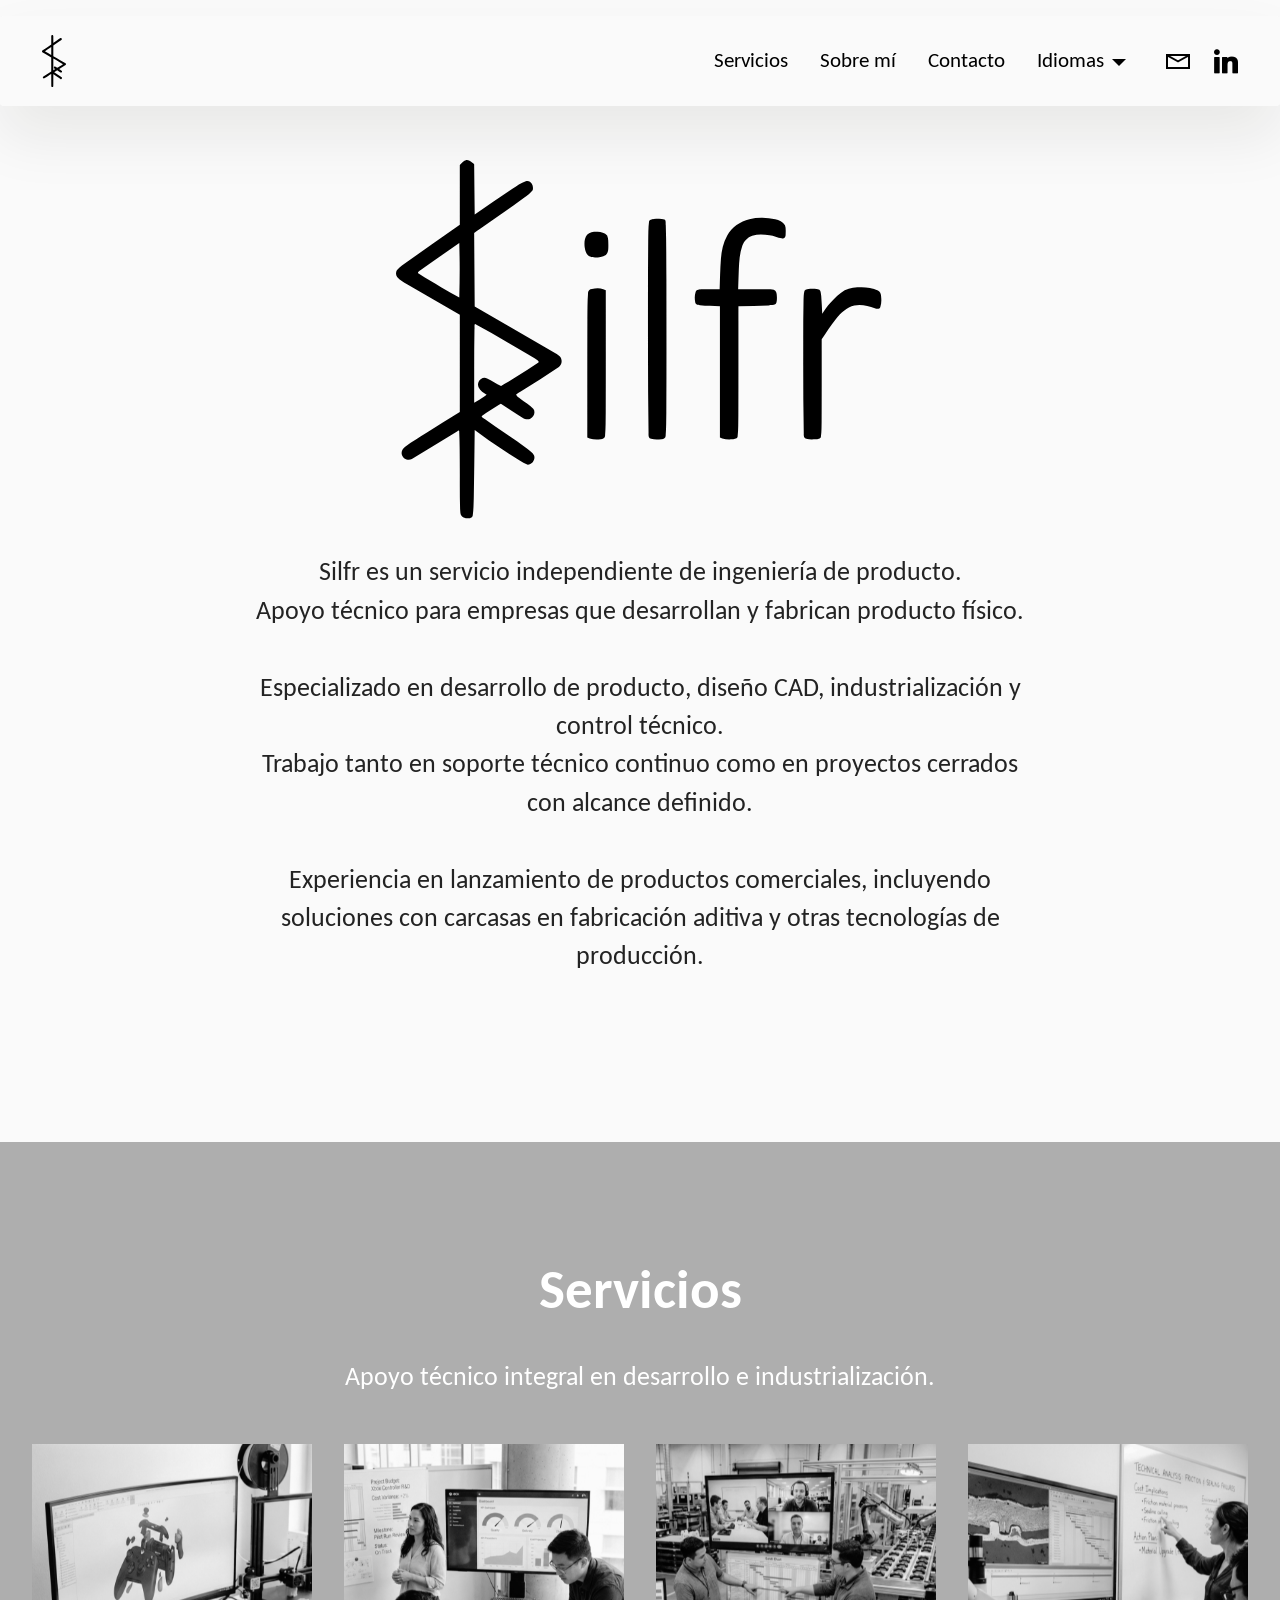
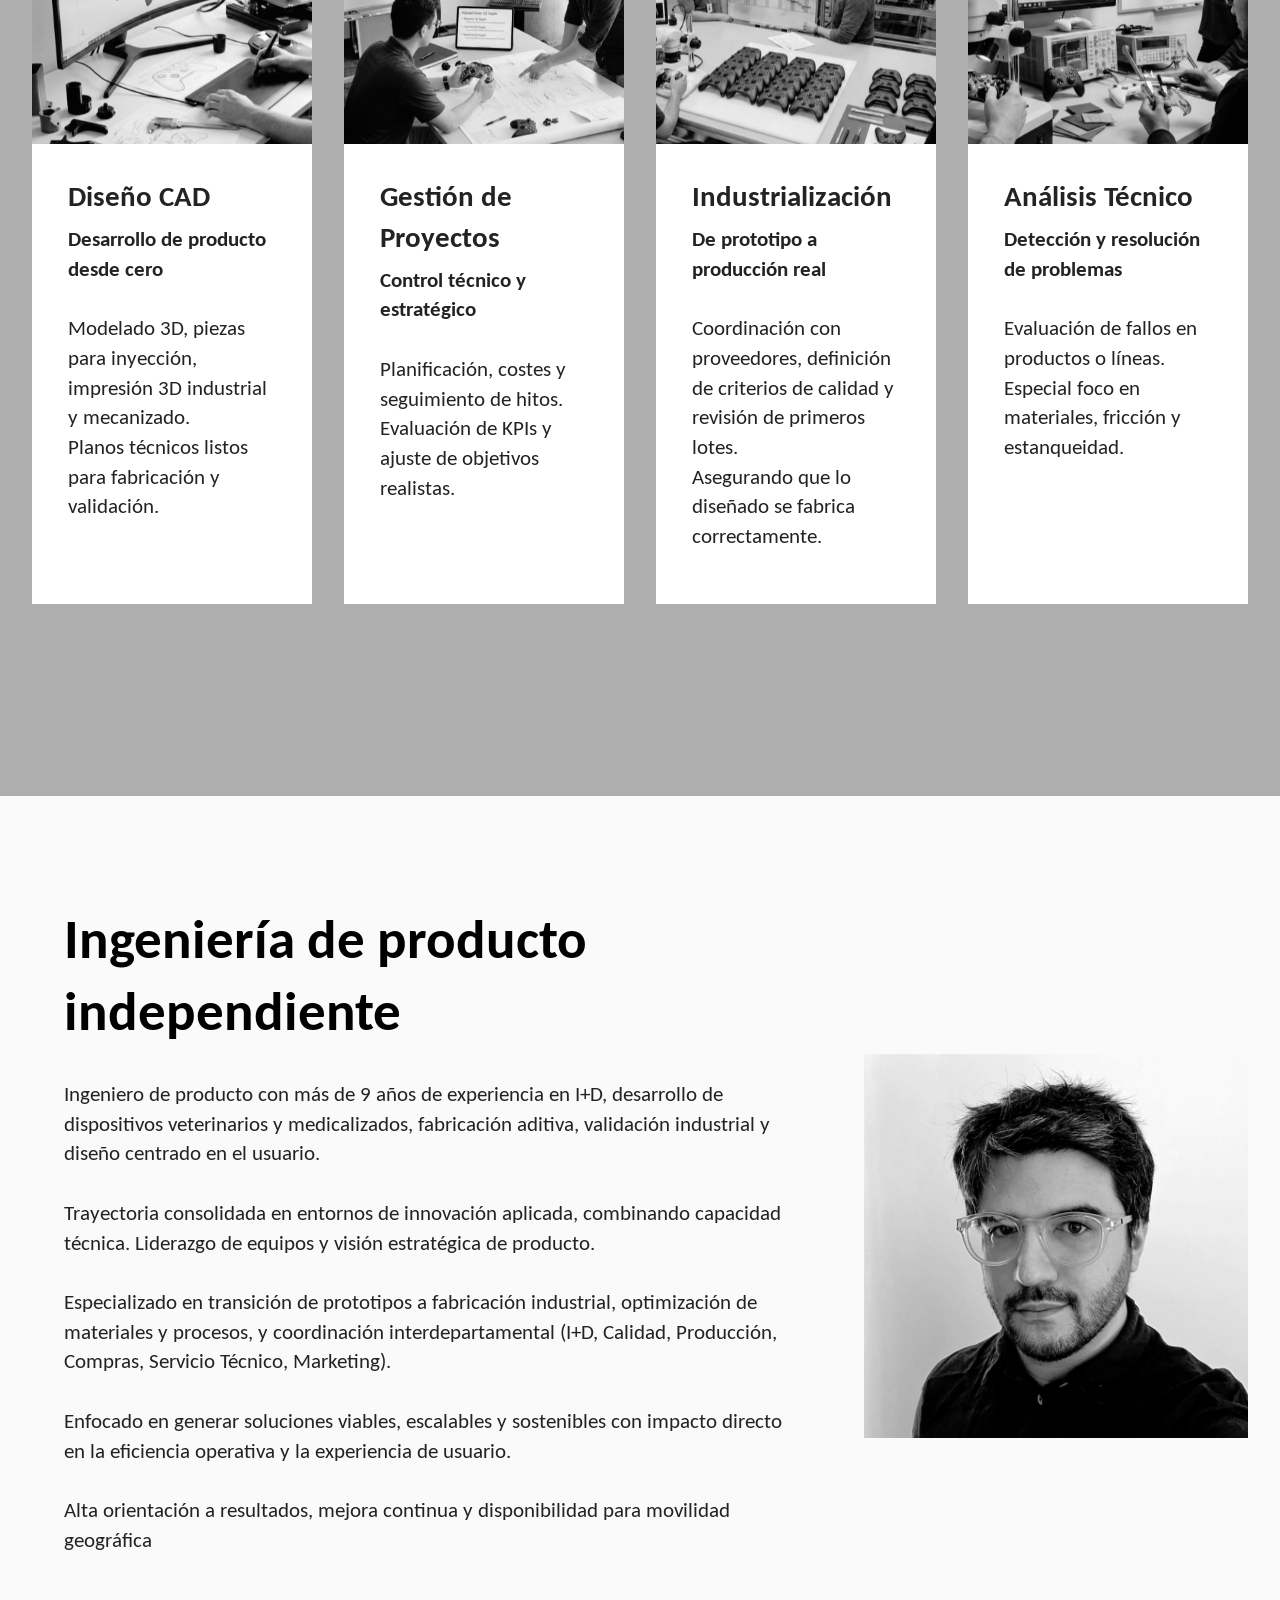
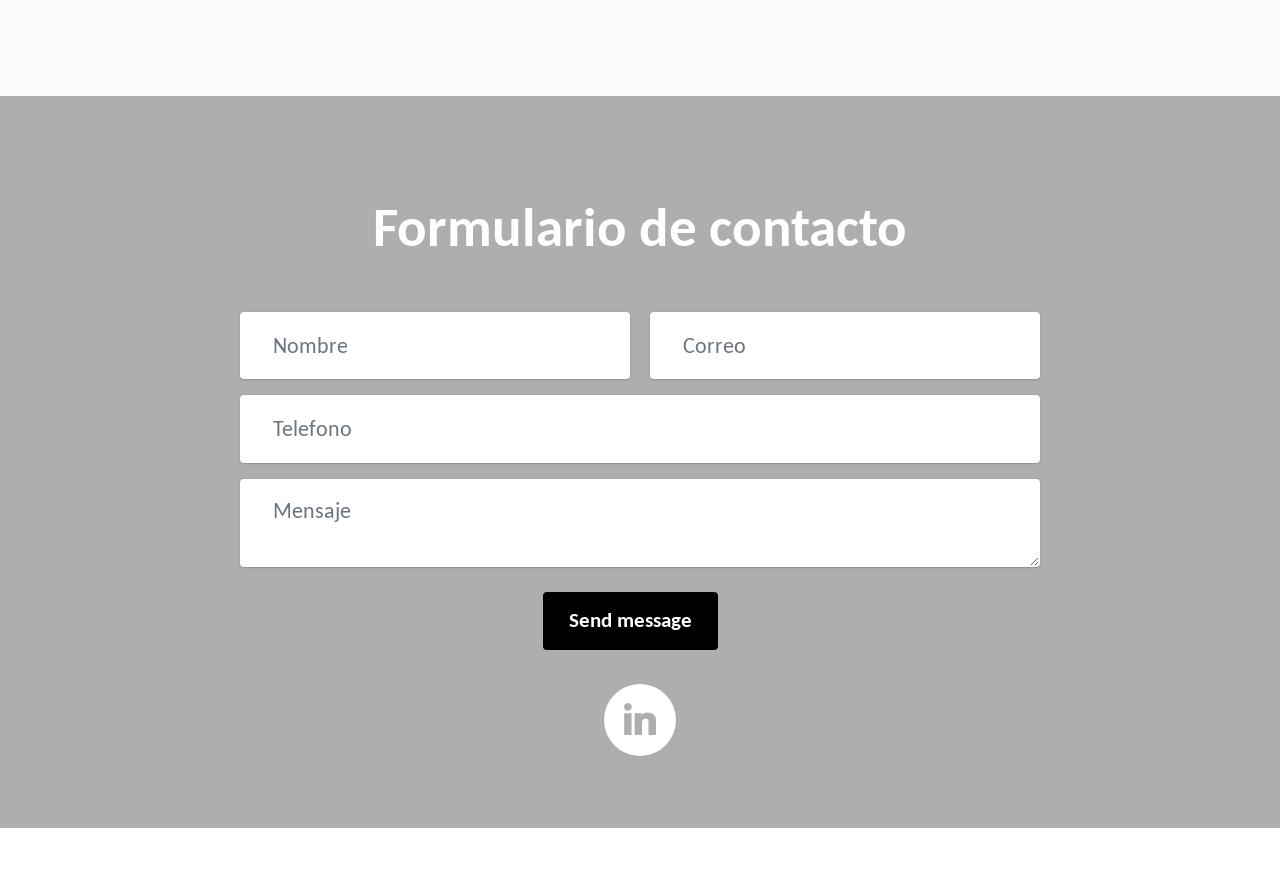
==== commit 1e7883be: "Update index.html añadido seo" ====
--- a/index.html
+++ b/index.html
@@ -7,10 +7,20 @@
   <meta name="generator" content="Mobirise v6.1.12, mobirise.com">
   <meta name="viewport" content="width=device-width, initial-scale=1, minimum-scale=1">
   <link rel="shortcut icon" href="assets/images/silfr-onlylogo-plane.svg" type="image/x-icon">
-  <meta name="description" content="">
-  
-  
-  <title>Silfr/es</title>
+	
+ <!-- SEO Básico Silfr ES -->
+<title>Ingeniería de producto independiente | Diseño CAD e industrialización | Silfr</title>
+
+<meta name="description" content="Servicio independiente de ingeniería de producto. Desarrollo, diseño CAD, industrialización y soporte técnico para empresas que fabrican producto físico.">
+
+<meta name="author" content="Silfr">
+<meta name="robots" content="index, follow">
+
+<link rel="alternate" hreflang="es" href="https://silfr.es/" />
+<link rel="alternate" hreflang="ca" href="https://silfr.es/cat.html" />
+<link rel="alternate" hreflang="en" href="https://silfr.es/en.html" />
+<link rel="alternate" hreflang="x-default" href="https://silfr.es/" />
+	
   <link rel="stylesheet" href="assets/web/assets/mobirise-icons2/mobirise2.css">
   <link rel="stylesheet" href="assets/bootstrap/css/bootstrap.min.css">
   <link rel="stylesheet" href="assets/animatecss/animate.css">
@@ -183,7 +193,9 @@
 			</div>
 			<div class="col-12 col-lg col-md-12">
 				<div class="text-wrapper align-left">
-					<h1 class="mbr-section-title mbr-fonts-style mb-4 display-2"><strong>Sobre mí</strong></h1>
+					<h1 class="mbr-section-title mbr-fonts-style mb-4 display-2">
+  <strong>Ingeniería de producto independiente</strong>
+</h1>
 					<p class="mbr-text mbr-fonts-style mb-4 display-7">Ingeniero de producto con más de 9 años de experiencia en I+D, desarrollo de dispositivos veterinarios y medicalizados, fabricación aditiva, validación industrial y diseño centrado en el usuario.<br> <br>Trayectoria consolidada en entornos de innovación aplicada, combinando capacidad técnica. Liderazgo de equipos y visión estratégica de producto.<br>
 <br>Especializado en transición de prototipos a fabricación industrial, optimización de materiales y procesos, y coordinación interdepartamental (I+D, Calidad, Producción, Compras, Servicio Técnico, Marketing). <br><br>Enfocado en generar soluciones viables, escalables y sostenibles con impacto directo en la eficiencia operativa y la experiencia de usuario.
 <br><br>Alta orientación a resultados, mejora continua y disponibilidad para movilidad geográfica&nbsp;<br></p>
@@ -268,4 +280,4 @@
   
   <input name="animation" type="hidden">
   </body>
-</html>+</html>
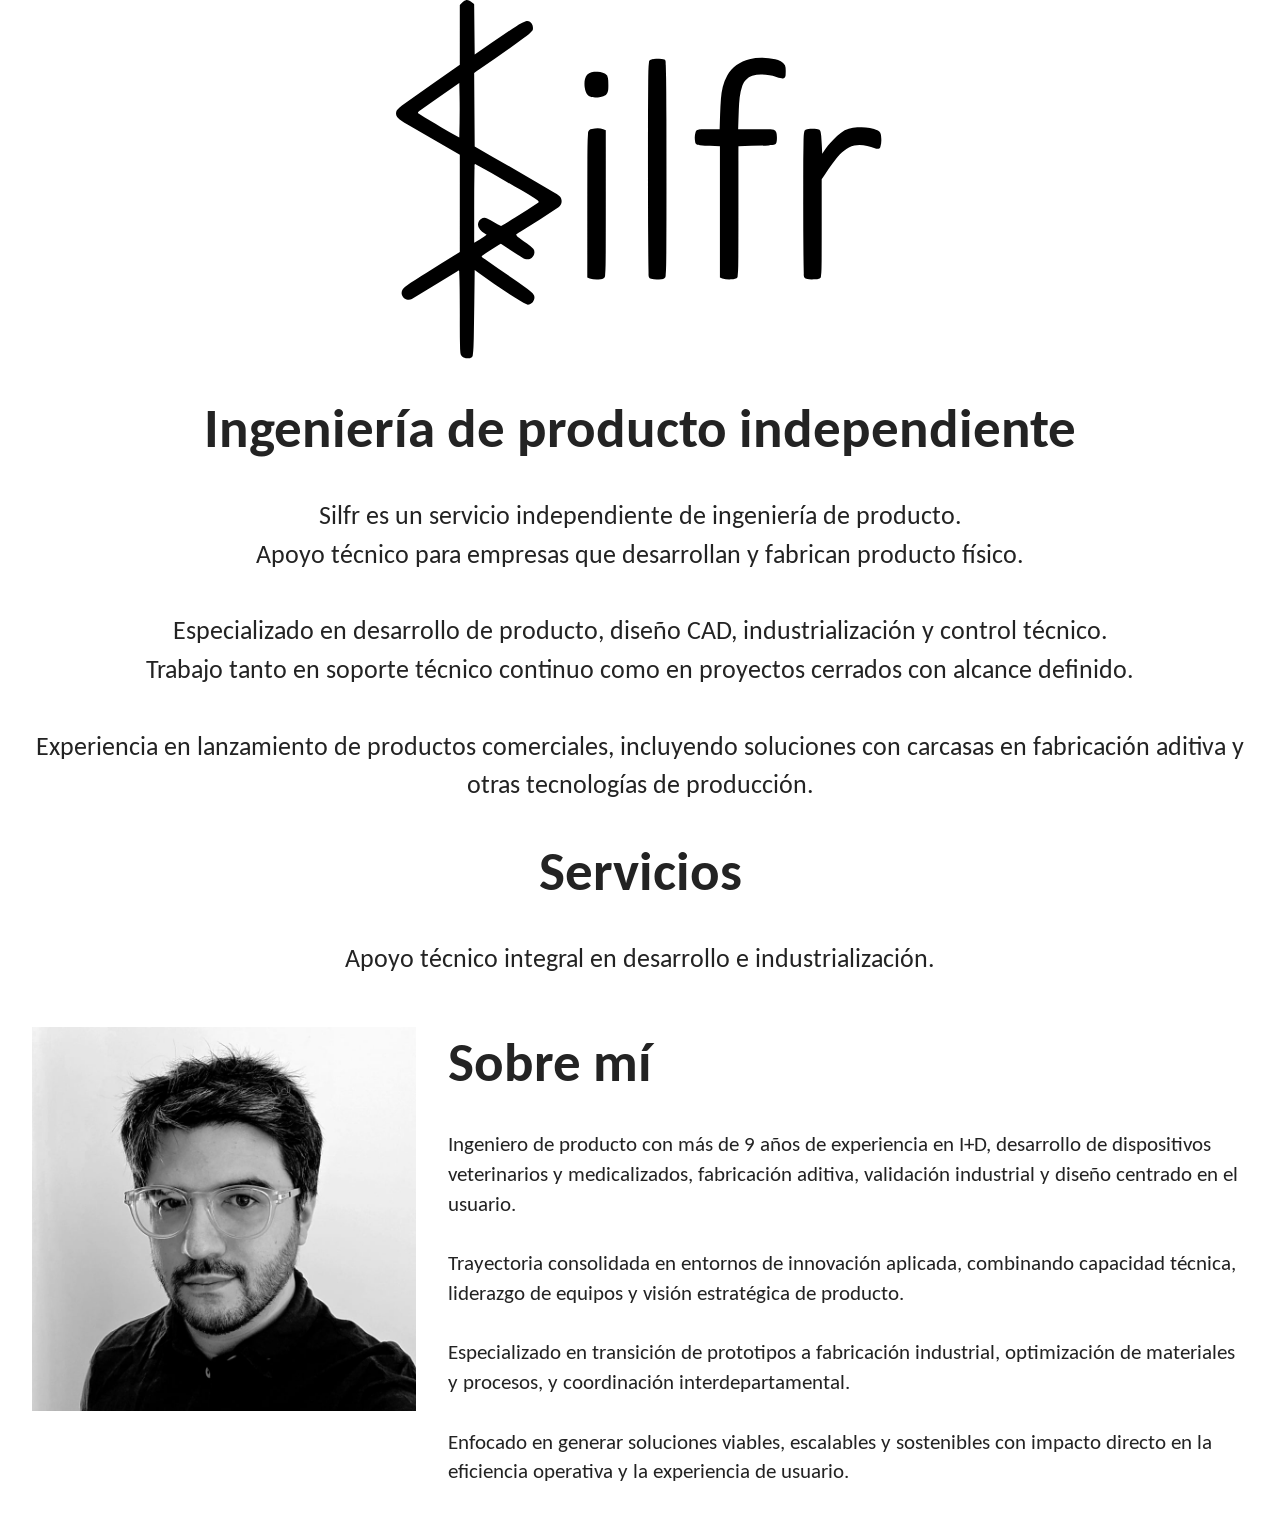
==== commit 1cbcedc3: "Update index.html correcciones para SEO, codigo reescrito por ChatGPT" ====
--- a/index.html
+++ b/index.html
@@ -1,26 +1,25 @@
 <!DOCTYPE html>
-<html  >
+<html>
 <head>
-  <!-- Site made with Mobirise Website Builder v6.1.12, https://mobirise.com -->
+  <!-- Site made with Mobirise Website Builder v6.1.12 -->
   <meta charset="UTF-8">
   <meta http-equiv="X-UA-Compatible" content="IE=edge">
-  <meta name="generator" content="Mobirise v6.1.12, mobirise.com">
+  <meta name="generator" content="Mobirise v6.1.12">
   <meta name="viewport" content="width=device-width, initial-scale=1, minimum-scale=1">
   <link rel="shortcut icon" href="assets/images/silfr-onlylogo-plane.svg" type="image/x-icon">
-	
- <!-- SEO Básico Silfr ES -->
-<title>Ingeniería de producto independiente | Diseño CAD e industrialización | Silfr</title>
 
-<meta name="description" content="Servicio independiente de ingeniería de producto. Desarrollo, diseño CAD, industrialización y soporte técnico para empresas que fabrican producto físico.">
+  <!-- SEO Básico Silfr ES -->
+  <title>Ingeniería de producto independiente | Diseño CAD e industrialización | Silfr</title>
 
-<meta name="author" content="Silfr">
-<meta name="robots" content="index, follow">
+  <meta name="description" content="Servicio independiente de ingeniería de producto. Desarrollo, diseño CAD, industrialización y soporte técnico para empresas que fabrican producto físico.">
+  <meta name="author" content="Silfr">
+  <meta name="robots" content="index, follow">
 
-<link rel="alternate" hreflang="es" href="https://silfr.es/" />
-<link rel="alternate" hreflang="ca" href="https://silfr.es/cat.html" />
-<link rel="alternate" hreflang="en" href="https://silfr.es/en.html" />
-<link rel="alternate" hreflang="x-default" href="https://silfr.es/" />
-	
+  <link rel="alternate" hreflang="es" href="https://silfr.es/" />
+  <link rel="alternate" hreflang="ca" href="https://silfr.es/cat.html" />
+  <link rel="alternate" hreflang="en" href="https://silfr.es/en.html" />
+  <link rel="alternate" hreflang="x-default" href="https://silfr.es/" />
+
   <link rel="stylesheet" href="assets/web/assets/mobirise-icons2/mobirise2.css">
   <link rel="stylesheet" href="assets/bootstrap/css/bootstrap.min.css">
   <link rel="stylesheet" href="assets/animatecss/animate.css">
@@ -29,255 +28,98 @@
   <link rel="stylesheet" href="assets/theme/css/style.css">
   <link rel="preload" href="https://fonts.googleapis.com/css?family=Carlito:400,400i,700,700i&display=swap" as="style" onload="this.onload=null;this.rel='stylesheet'">
   <noscript><link rel="stylesheet" href="https://fonts.googleapis.com/css?family=Carlito:400,400i,700,700i&display=swap"></noscript>
-  <link rel="preload" as="style" href="assets/mobirise/css/mbr-additional.css?v=bWZeq4"><link rel="stylesheet" href="assets/mobirise/css/mbr-additional.css?v=bWZeq4" type="text/css">
+  <link rel="stylesheet" href="assets/mobirise/css/mbr-additional.css" type="text/css">
+</head>
 
-  
-  
-  
-</head>
 <body>
-  
-  <section data-bs-version="5.1" class="menu menu2 cid-vcHYa3Novo" once="menu" id="menu02-2n">
-	
 
-	<nav class="navbar navbar-dropdown navbar-expand-lg">
-		<div class="container">
-			<div class="navbar-brand">
-				<span class="navbar-logo">
-					<a href="index.html">
-						<img src="assets/images/font-ajust222.svg" alt="Mobirise Website Builder" style="height: 3.2rem;">
-					</a>
-				</span>
-				
-			</div>
-			<button class="navbar-toggler" type="button" data-toggle="collapse" data-bs-toggle="collapse" data-target="#navbarSupportedContent" data-bs-target="#navbarSupportedContent" aria-controls="navbarNavAltMarkup" aria-expanded="false" aria-label="Toggle navigation">
-				<div class="hamburger">
-					<span></span>
-					<span></span>
-					<span></span>
-					<span></span>
-				</div>
-			</button>
-			<div class="collapse navbar-collapse" id="navbarSupportedContent">
-				<ul class="navbar-nav nav-dropdown nav-right" data-app-modern-menu="true"><li class="nav-item">
-						<a class="nav-link link text-primary display-4" href="index.html#features04-w" aria-expanded="false">Servicios</a>
-					</li><li class="nav-item">
-						<a class="nav-link link text-primary display-4" href="index.html#header01-7">Sobre mí</a>
-					</li><li class="nav-item"><a class="nav-link link text-primary display-4" href="index.html#form02-1l">Contacto</a></li><li class="nav-item dropdown"><a class="nav-link link text-primary dropdown-toggle display-4" href="index.html#form02-1l" data-toggle="dropdown-submenu" data-bs-toggle="dropdown" data-bs-auto-close="outside" aria-expanded="true">Idiomas</a><div class="dropdown-menu" aria-labelledby="dropdown-564"><a class="text-primary dropdown-item display-4" href="index.html#header12-1m">ES</a><a class="text-primary show dropdown-item display-4" href="cat.html#header12-1r">CAT</a><a class="text-primary show dropdown-item display-4" href="en.html#header12-1x">EN</a></div></li></ul>
-				<div class="icons-menu">
-					<a class="iconfont-wrapper" href="mailto:antoni.barcelo@silfr.es">
-						<span class="p-2 mbr-iconfont mobi-mbri-letter mobi-mbri"></span>
-					</a>
-					<a class="iconfont-wrapper" href="http://www.linkedin.com/in/antoni-barcelo-b0272a47" target="_blank">
-						<span class="p-2 mbr-iconfont socicon-linkedin socicon"></span>
-					</a>
-					
-					
-				</div>
-				
-			</div>
-		</div>
-	</nav>
-</section>
-
-<section data-bs-version="5.1" class="header12 cid-vcqaOcrHc7" id="header12-1m">
-  
-  
-
+<!-- HERO / PRESENTACIÓN -->
+<section class="header12">
   <div class="text-center container">
     <div class="row mb-4 justify-content-center">
       <div class="col-12 col-md-5">
-        <img class="w-100" src="assets/images/silfr-logo-plane.svg" alt="Mobirise Website Builder">
+        <img class="w-100" src="assets/images/silfr-logo-plane.svg" alt="Silfr - Ingeniería de producto">
       </div>
     </div>
+
     <div class="row justify-content-center">
       <div class="col-md-12 content-head">
-        
-        <p class="mbr-text mbr-fonts-style mb-4 text-2">Silfr es un servicio independiente de ingeniería de producto.<br>Apoyo técnico para empresas que desarrollan y fabrican producto físico.<br><br>Especializado en desarrollo de producto, diseño CAD, industrialización y control técnico.<br>Trabajo tanto en soporte técnico continuo como en proyectos cerrados con alcance definido.<br><br>Experiencia en lanzamiento de productos comerciales, incluyendo soluciones con carcasas en fabricación aditiva y otras tecnologías de producción.<br><br></p>
-        
+
+        <!-- H1 PRINCIPAL (ÚNICO) -->
+        <h1 class="mbr-section-title mbr-fonts-style mb-4 display-2">
+          <strong>Ingeniería de producto independiente</strong>
+        </h1>
+
+        <p class="mbr-text mbr-fonts-style mb-4 text-2">
+          Silfr es un servicio independiente de ingeniería de producto.<br>
+          Apoyo técnico para empresas que desarrollan y fabrican producto físico.<br><br>
+
+          Especializado en desarrollo de producto, diseño CAD, industrialización y control técnico.<br>
+          Trabajo tanto en soporte técnico continuo como en proyectos cerrados con alcance definido.<br><br>
+
+          Experiencia en lanzamiento de productos comerciales, incluyendo soluciones con carcasas en fabricación aditiva y otras tecnologías de producción.
+        </p>
+
       </div>
     </div>
   </div>
 </section>
 
-<section data-bs-version="5.1" class="features4 cid-tMlEXTHLbS" id="features04-w">
-	
-	
-	<div class="container">
-		<div class="row justify-content-center">
-			<div class="col-12 content-head">
-				<div class="mbr-section-head mb-5">
-					<h4 class="mbr-section-title mbr-fonts-style align-center mb-0 display-2"><strong>Servicios</strong></h4>
-					<h5 class="mbr-section-subtitle mbr-fonts-style align-center mb-0 mt-4 text-2">Apoyo técnico integral en desarrollo e industrialización.</h5>
-					
-				</div>
-			</div>
-		</div>
-		<div class="row">
-			<div class="item features-image col-12 col-md-6 col-lg-3">
-				<div class="item-wrapper">
-					<div class="item-img">
-						<img src="assets/images/gemini-generated-image-cxtwbecxtwbecxtw-596x445.png" alt="Mobirise Website Builder" data-slide-to="0" data-bs-slide-to="0">
-					</div>
-					<div class="item-content">
-						<h4 class="item-title mbr-fonts-style display-5"><strong>Diseño CAD</strong><strong><br></strong></h4>
-						
-						<p class="mbr-text mbr-fonts-style display-7"><strong>
-							Desarrollo de producto desde cero</strong><br><br>Modelado 3D, piezas para inyección, impresión 3D industrial y mecanizado.<br>Planos técnicos listos para fabricación y validación.<br>
-						</p>
-						
-					</div>
 
-				</div>
-			</div>
-			<div class="item features-image col-12 col-md-6 col-lg-3">
-				<div class="item-wrapper">
-					<div class="item-img">
-						<img src="assets/images/gemini-generated-image-8zn4rp8zn4rp8zn4-596x445.png" alt="Mobirise Website Builder" data-slide-to="1" data-bs-slide-to="1">
-					</div>
-					<div class="item-content">
-						<h4 class="item-title mbr-fonts-style display-5"><strong>Gestión de Proyectos</strong></h4>
-						
-						<p class="mbr-text mbr-fonts-style display-7"><strong>
-							Control técnico y estratégico</strong><br><br>Planificación, costes y seguimiento de hitos.<br>Evaluación de KPIs y ajuste de objetivos realistas.<br>
-						</p>
-						
-					</div>
-				</div>
-			</div>
-			<div class="item features-image col-12 col-md-6 col-lg-3">
-				<div class="item-wrapper">
-					<div class="item-img">
-						<img src="assets/images/gemini-generated-image-hqnxovhqnxovhqnx-1-596x445.png" alt="Mobirise Website Builder" data-slide-to="2" data-bs-slide-to="2">
-					</div>
-					<div class="item-content">
-						<h4 class="item-title mbr-fonts-style display-5">
-							<strong>Industrialización</strong>
-						</h4>
-						
-						<p class="mbr-text mbr-fonts-style display-7"><strong>
-							De prototipo a producción real</strong><br><br>Coordinación con proveedores, definición de criterios de calidad y revisión de primeros lotes.<br>Asegurando que lo diseñado se fabrica correctamente.<br>
-						</p>
-						
-					</div>
-				</div>
-			</div><div class="item features-image col-12 col-md-6 col-lg-3">
-				<div class="item-wrapper">
-					<div class="item-img">
-						<img src="assets/images/gemini-generated-image-jeqh7yjeqh7yjeqh-596x445.png" alt="Mobirise Website Builder" data-slide-to="3" data-bs-slide-to="3">
-					</div>
-					<div class="item-content">
-						<h4 class="item-title mbr-fonts-style display-5"><strong>Análisis Técnico</strong></h4>
-						
-						<p class="mbr-text mbr-fonts-style display-7"><strong>
-							Detección y resolución de problemas</strong><br><br>Evaluación de fallos en productos o líneas.<br>Especial foco en materiales, fricción y estanqueidad.<br>
-						</p>
-						
-					</div>
-				</div>
-			</div>
-		</div>
-	</div>
+<!-- SERVICIOS -->
+<section class="features4">
+
+  <div class="container">
+    <div class="row justify-content-center">
+      <div class="col-12 content-head">
+        <div class="mbr-section-head mb-5">
+          <h2 class="mbr-section-title mbr-fonts-style align-center mb-0 display-2">
+            <strong>Servicios</strong>
+          </h2>
+          <h3 class="mbr-section-subtitle mbr-fonts-style align-center mb-0 mt-4 text-2">
+            Apoyo técnico integral en desarrollo e industrialización.
+          </h3>
+        </div>
+      </div>
+    </div>
+  </div>
+
 </section>
 
-<section data-bs-version="5.1" class="header1 cid-tJS9vXDdRK mbr-fullscreen" id="header01-7">
-	
 
-	
-	
+<!-- SOBRE MÍ -->
+<section class="header1">
 
-	<div class="container">
-		<div class="row justify-content-center">
-			<div class="col-12 col-md-12 col-lg-4 image-wrapper">
-				<img class="w-100" src="assets/images/foto20perfil2-816x816.jpg" alt="Mobirise Website Builder">
-			</div>
-			<div class="col-12 col-lg col-md-12">
-				<div class="text-wrapper align-left">
-					<h1 class="mbr-section-title mbr-fonts-style mb-4 display-2">
-  <strong>Ingeniería de producto independiente</strong>
-</h1>
-					<p class="mbr-text mbr-fonts-style mb-4 display-7">Ingeniero de producto con más de 9 años de experiencia en I+D, desarrollo de dispositivos veterinarios y medicalizados, fabricación aditiva, validación industrial y diseño centrado en el usuario.<br> <br>Trayectoria consolidada en entornos de innovación aplicada, combinando capacidad técnica. Liderazgo de equipos y visión estratégica de producto.<br>
-<br>Especializado en transición de prototipos a fabricación industrial, optimización de materiales y procesos, y coordinación interdepartamental (I+D, Calidad, Producción, Compras, Servicio Técnico, Marketing). <br><br>Enfocado en generar soluciones viables, escalables y sostenibles con impacto directo en la eficiencia operativa y la experiencia de usuario.
-<br><br>Alta orientación a resultados, mejora continua y disponibilidad para movilidad geográfica&nbsp;<br></p>
-					
-				</div>
-			</div>
-		</div>
-	</div>
+  <div class="container">
+    <div class="row justify-content-center">
+      <div class="col-12 col-md-12 col-lg-4 image-wrapper">
+        <img class="w-100" src="assets/images/foto20perfil2-816x816.jpg" alt="Ingeniero de producto independiente">
+      </div>
+
+      <div class="col-12 col-lg col-md-12">
+        <div class="text-wrapper align-left">
+
+          <!-- AHORA ES H2 -->
+          <h2 class="mbr-section-title mbr-fonts-style mb-4 display-2">
+            <strong>Sobre mí</strong>
+          </h2>
+
+          <p class="mbr-text mbr-fonts-style mb-4 display-7">
+            Ingeniero de producto con más de 9 años de experiencia en I+D, desarrollo de dispositivos veterinarios y medicalizados, fabricación aditiva, validación industrial y diseño centrado en el usuario.<br><br>
+
+            Trayectoria consolidada en entornos de innovación aplicada, combinando capacidad técnica, liderazgo de equipos y visión estratégica de producto.<br><br>
+
+            Especializado en transición de prototipos a fabricación industrial, optimización de materiales y procesos, y coordinación interdepartamental.<br><br>
+
+            Enfocado en generar soluciones viables, escalables y sostenibles con impacto directo en la eficiencia operativa y la experiencia de usuario.
+          </p>
+
+        </div>
+      </div>
+    </div>
+  </div>
+
 </section>
 
-<section data-bs-version="5.1" class="form5 cid-vcgDQmPFQp" id="form02-1l">
-    
-    
-    <div class="container">
-        <div class="row justify-content-center">
-            <div class="col-12 content-head">
-                <div class="mbr-section-head mb-5">
-                    <h3 class="mbr-section-title mbr-fonts-style align-center mb-0 display-2"><strong>Formulario de contacto</strong></h3>
-                    
-                </div>
-            </div>
-        </div>
-        <div class="row justify-content-center">
-            <div class="col-lg-8 mx-auto mbr-form" data-form-type="formoid">
-                <form action="https://mobirise.eu/" method="POST" class="mbr-form form-with-styler" data-form-title="Form Name"><input type="hidden" name="email" data-form-email="true" value="tYWWUgvM1gUVyFobF/kgpjnvMUUCU1bIgN4mgkZm/pskMgLOgRtLaG6JV9IGD/pr8KzRB9Qx14yvDZ42Fmxw8c33mFH64RWneNk7SJaLNhed6WtSgXydeav1pD5BPdqe">
-                    <div class="row">
-                        <div hidden="hidden" data-form-alert="" class="alert alert-success col-12">Gracias por contactar!</div>
-                        <div hidden="hidden" data-form-alert-danger="" class="alert alert-danger col-12">
-                            Oops...! some problem!
-                        </div>
-                    </div>
-                    <div class="dragArea row">
-                        <div class="col-md col-sm-12 form-group mb-3" data-for="name">
-                            <input type="text" name="name" placeholder="Nombre" data-form-field="name" class="form-control" value="" id="name-form02-1l">
-                        </div>
-                        <div class="col-md col-sm-12 form-group mb-3" data-for="email">
-                            <input type="email" name="email" placeholder="Correo" data-form-field="email" class="form-control" value="" id="email-form02-1l">
-                        </div>
-                        <div class="col-12 form-group mb-3" data-for="phone">
-                            <input type="tel" name="phone" placeholder="Telefono" data-form-field="phone" class="form-control" value="" id="phone-form02-1l">
-                        </div>
-                        <div class="col-12 form-group mb-3" data-for="textarea">
-                            <textarea name="textarea" placeholder="Mensaje" data-form-field="textarea" class="form-control" id="textarea-form02-1l"></textarea>
-                        </div>
-                        <div class="col-lg-12 col-md-12 col-sm-12 align-center mbr-section-btn"><button type="submit" class="btn btn-primary display-7">Send message</button></div>
-                    </div>
-                </form>
-            </div>
-        </div>
-    </div>
-</section>
-
-<section data-bs-version="5.1" class="footer1 programm5 cid-tJS9NNcTLZ" once="footers" id="footer03-8">
-
-        
-
-    
-
-    <div class="container">
-        <div class="row">
-
-            
-
-            <div class="col-12">
-                <div class="social-row">
-                    <div class="soc-item">
-                        <a href="http://www.linkedin.com/in/antoni-barcelo-b0272a47" target="_blank">
-                            <span class="mbr-iconfont display-7 socicon-linkedin socicon"></span>
-                        </a>
-                    </div>
-                    
-                    
-                    
-                    
-                </div>
-            </div>
-            
-        </div>
-    </div>
-</section><section class="display-7" style="padding: 0;align-items: center;justify-content: center;flex-wrap: wrap;    align-content: center;display: flex;position: relative;height: 4rem;"><a href="https://mobiri.se/" style="flex: 1 1;height: 4rem;position: absolute;width: 100%;z-index: 1;"><img alt="" style="height: 4rem;" src="[data-uri]"></a><p style="margin: 0;text-align: center;" class="display-7">&#8204;</p><a style="z-index:1" href="https://mobirise.com/html-builder.html">HTML Generator</a></section><script src="assets/bootstrap/js/bootstrap.bundle.min.js"></script>  <script src="assets/smoothscroll/smooth-scroll.js"></script>  <script src="assets/ytplayer/index.js"></script>  <script src="assets/dropdown/js/navbar-dropdown.js"></script>  <script src="assets/theme/js/script.js"></script>  <script src="assets/formoid/formoid.min.js"></script>  
-  
-  
-  <input name="animation" type="hidden">
-  </body>
+</body>
 </html>
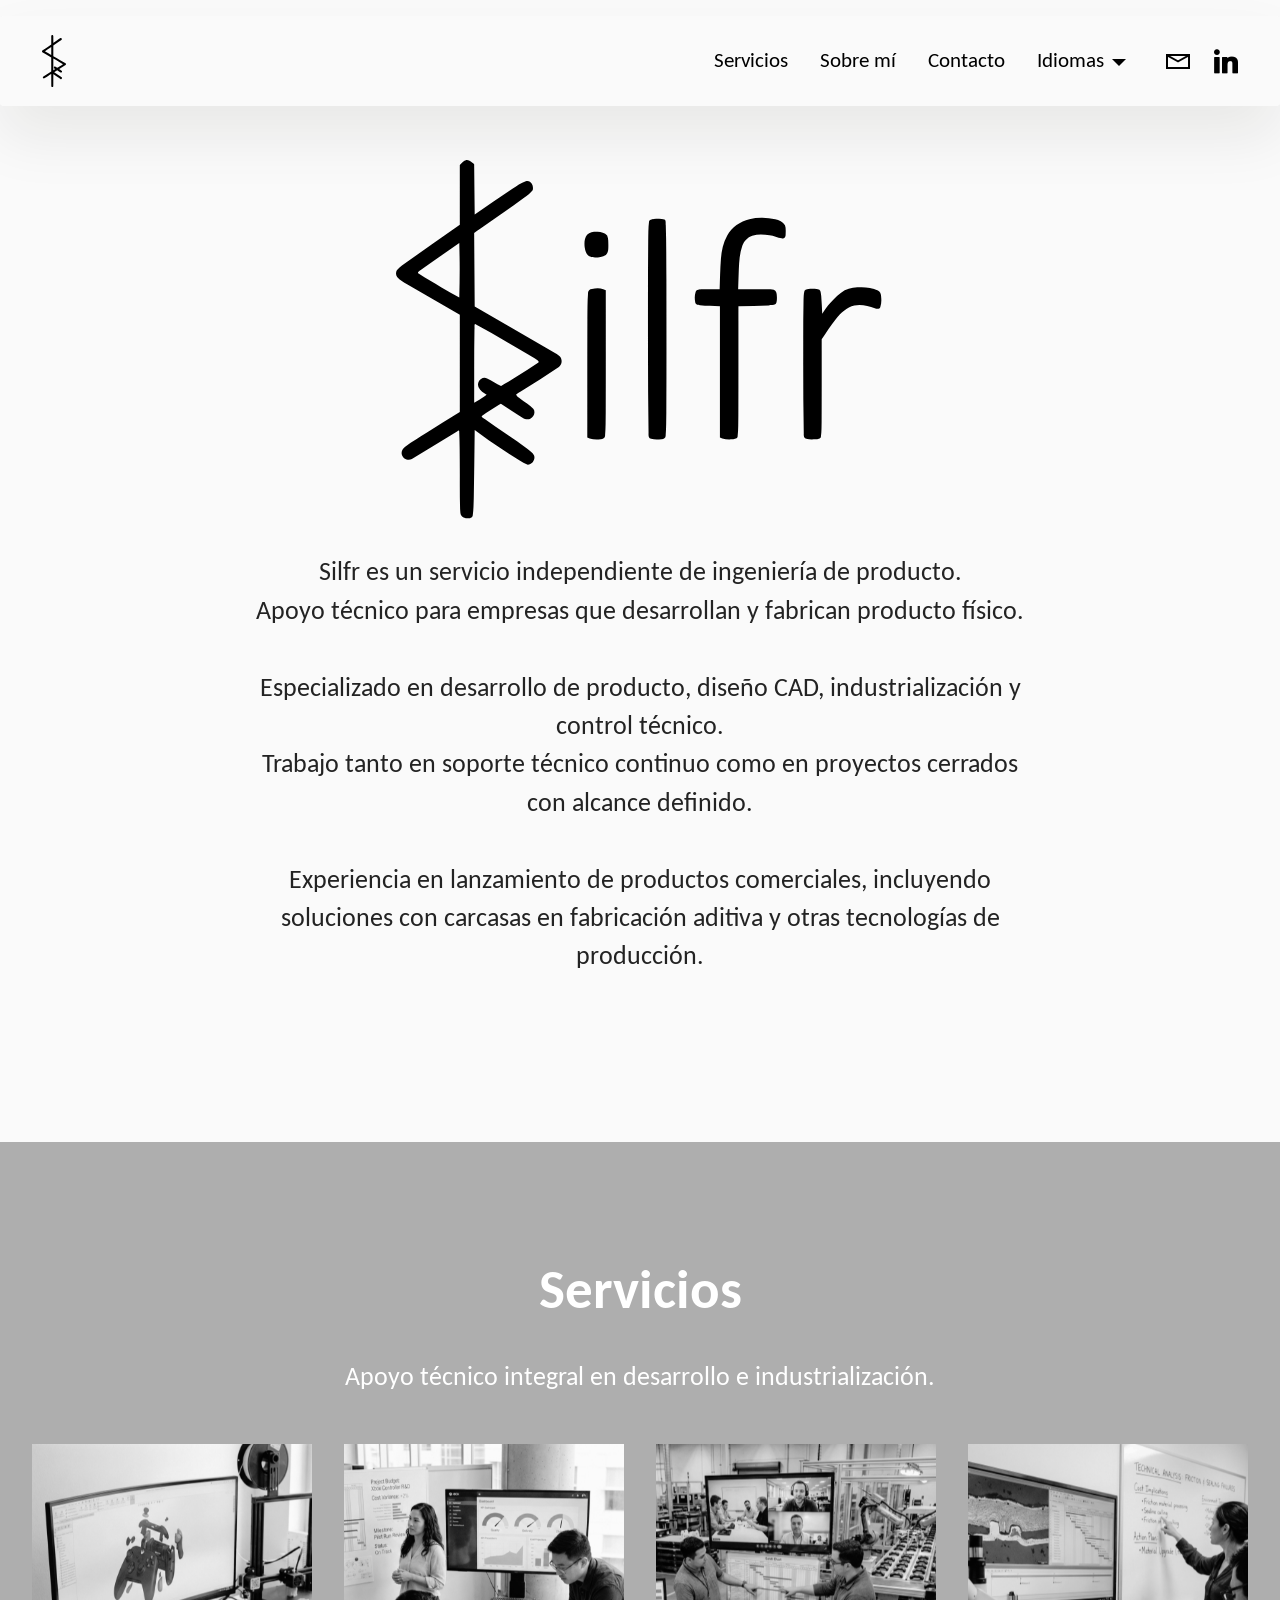
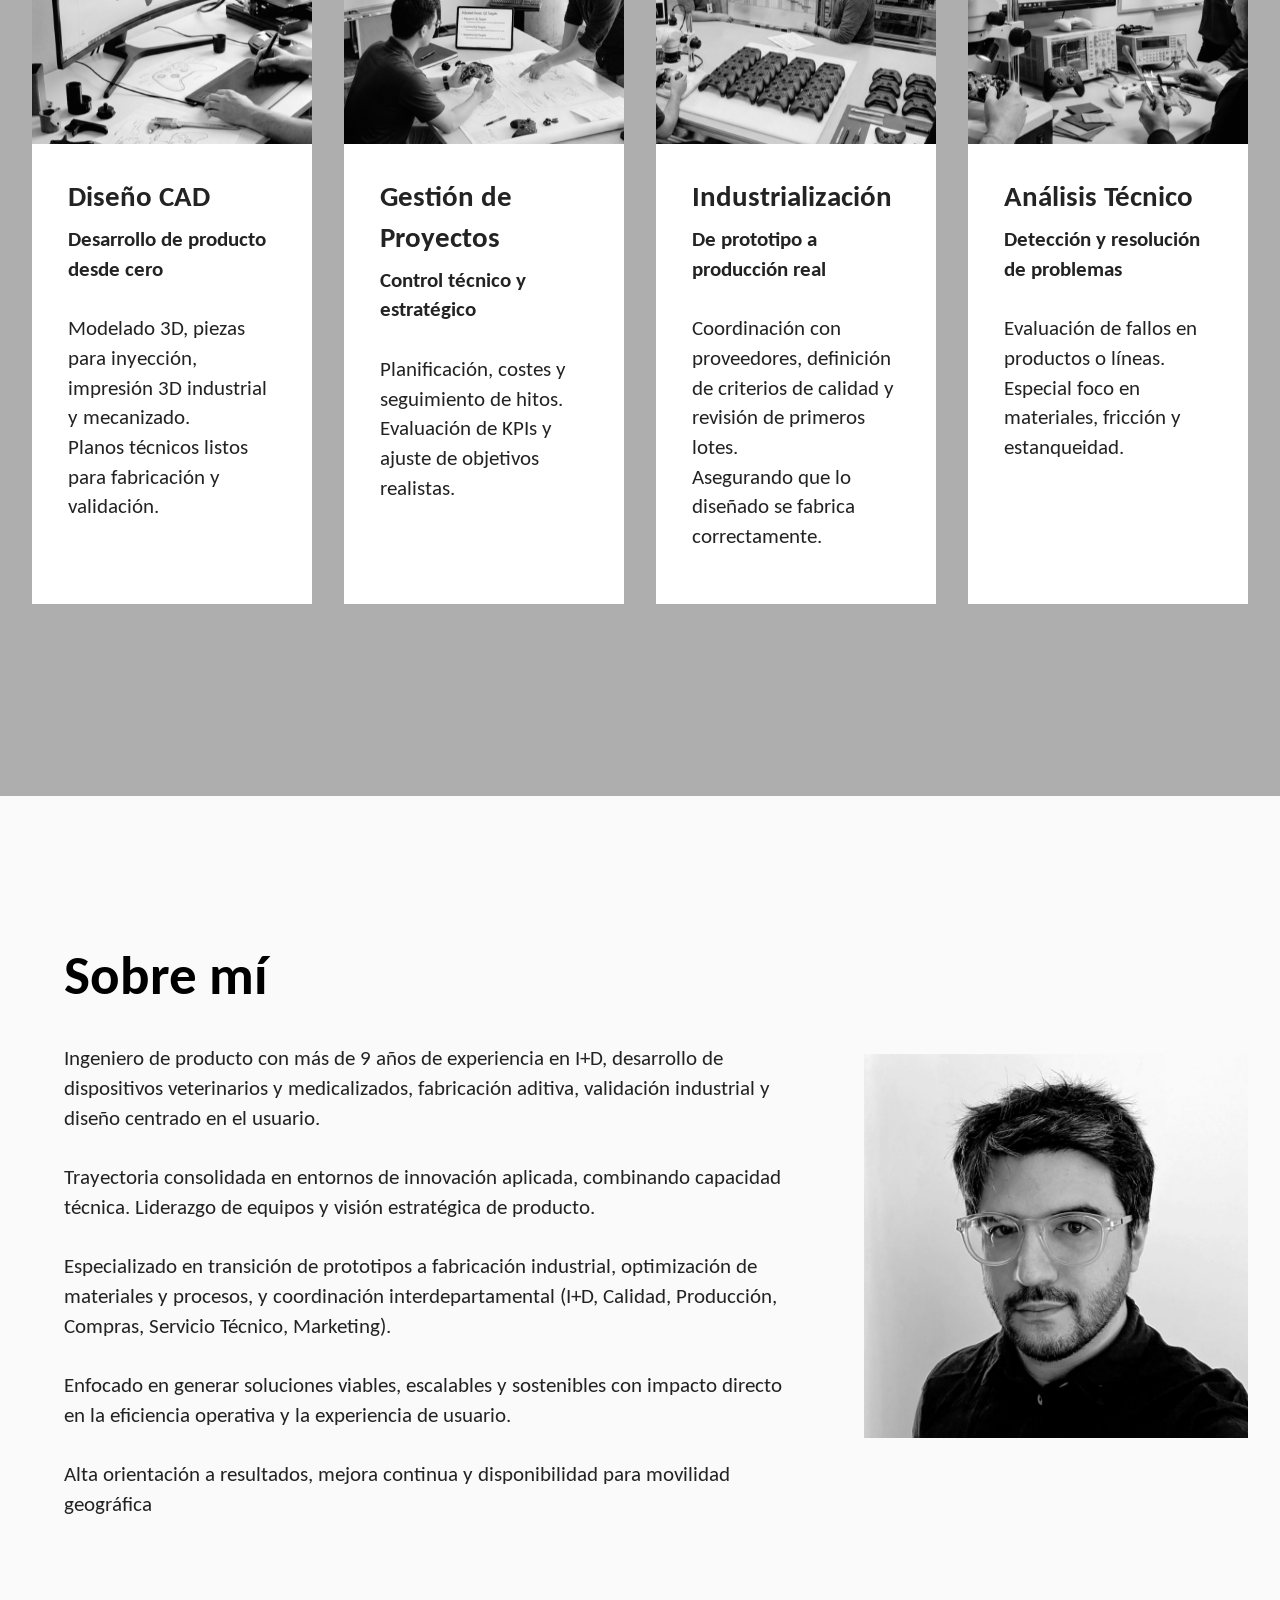
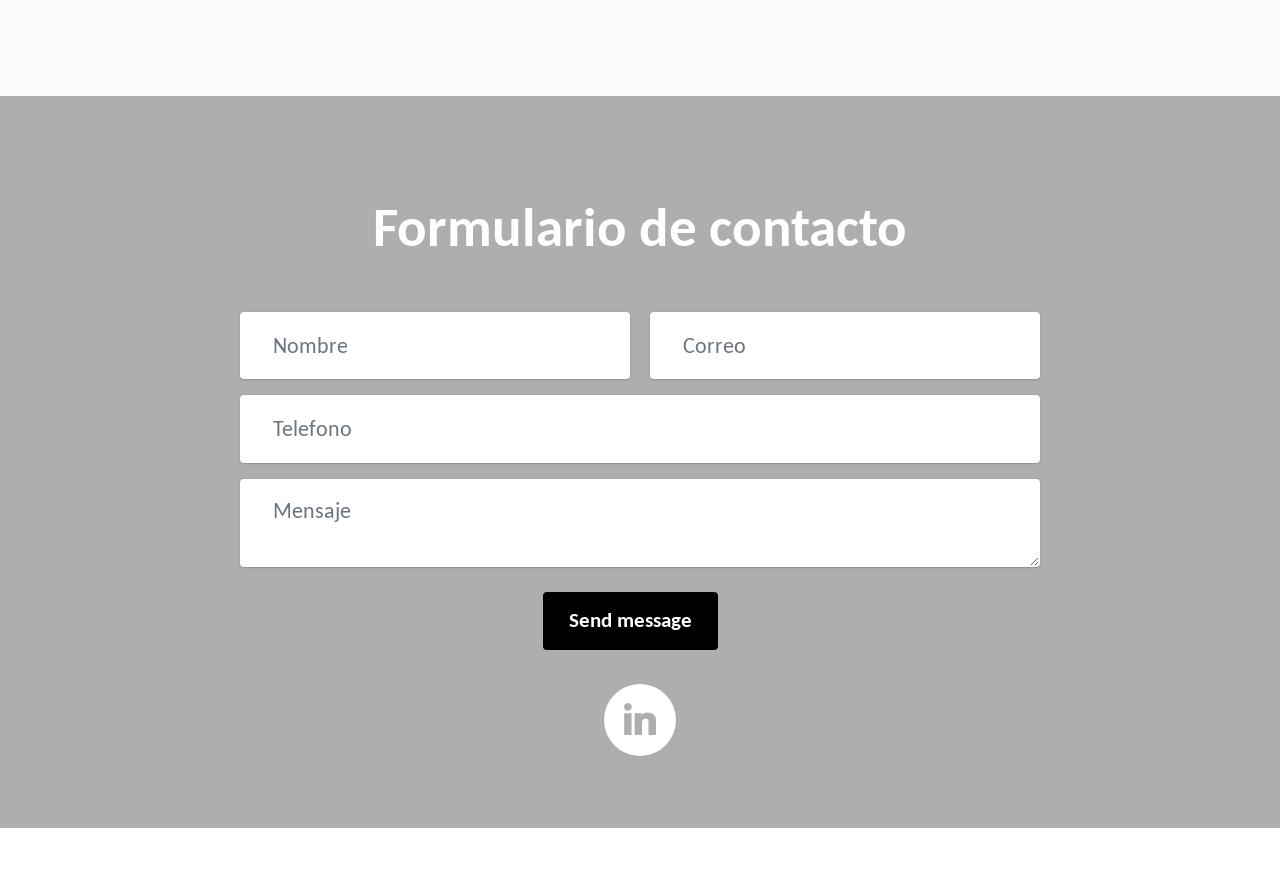
==== commit 2c1b42e7: "1.1.3 volviendo a cargar la version anterior porque ChatGPT ha roto muchas cosas" ====
--- a/index.html
+++ b/index.html
@@ -1,25 +1,16 @@
 <!DOCTYPE html>
-<html>
+<html  >
 <head>
-  <!-- Site made with Mobirise Website Builder v6.1.12 -->
+  <!-- Site made with Mobirise Website Builder v6.1.12, https://mobirise.com -->
   <meta charset="UTF-8">
   <meta http-equiv="X-UA-Compatible" content="IE=edge">
-  <meta name="generator" content="Mobirise v6.1.12">
+  <meta name="generator" content="Mobirise v6.1.12, mobirise.com">
   <meta name="viewport" content="width=device-width, initial-scale=1, minimum-scale=1">
   <link rel="shortcut icon" href="assets/images/silfr-onlylogo-plane.svg" type="image/x-icon">
-
-  <!-- SEO Básico Silfr ES -->
-  <title>Ingeniería de producto independiente | Diseño CAD e industrialización | Silfr</title>
-
-  <meta name="description" content="Servicio independiente de ingeniería de producto. Desarrollo, diseño CAD, industrialización y soporte técnico para empresas que fabrican producto físico.">
-  <meta name="author" content="Silfr">
-  <meta name="robots" content="index, follow">
-
-  <link rel="alternate" hreflang="es" href="https://silfr.es/" />
-  <link rel="alternate" hreflang="ca" href="https://silfr.es/cat.html" />
-  <link rel="alternate" hreflang="en" href="https://silfr.es/en.html" />
-  <link rel="alternate" hreflang="x-default" href="https://silfr.es/" />
-
+  <meta name="description" content="">
+  
+  
+  <title>Silfr/es</title>
   <link rel="stylesheet" href="assets/web/assets/mobirise-icons2/mobirise2.css">
   <link rel="stylesheet" href="assets/bootstrap/css/bootstrap.min.css">
   <link rel="stylesheet" href="assets/animatecss/animate.css">
@@ -28,98 +19,253 @@
   <link rel="stylesheet" href="assets/theme/css/style.css">
   <link rel="preload" href="https://fonts.googleapis.com/css?family=Carlito:400,400i,700,700i&display=swap" as="style" onload="this.onload=null;this.rel='stylesheet'">
   <noscript><link rel="stylesheet" href="https://fonts.googleapis.com/css?family=Carlito:400,400i,700,700i&display=swap"></noscript>
-  <link rel="stylesheet" href="assets/mobirise/css/mbr-additional.css" type="text/css">
+  <link rel="preload" as="style" href="assets/mobirise/css/mbr-additional.css?v=bWZeq4"><link rel="stylesheet" href="assets/mobirise/css/mbr-additional.css?v=bWZeq4" type="text/css">
+
+  
+  
+  
 </head>
-
 <body>
-
-<!-- HERO / PRESENTACIÓN -->
-<section class="header12">
+  
+  <section data-bs-version="5.1" class="menu menu2 cid-vcHYa3Novo" once="menu" id="menu02-2n">
+	
+
+	<nav class="navbar navbar-dropdown navbar-expand-lg">
+		<div class="container">
+			<div class="navbar-brand">
+				<span class="navbar-logo">
+					<a href="index.html">
+						<img src="assets/images/font-ajust222.svg" alt="Mobirise Website Builder" style="height: 3.2rem;">
+					</a>
+				</span>
+				
+			</div>
+			<button class="navbar-toggler" type="button" data-toggle="collapse" data-bs-toggle="collapse" data-target="#navbarSupportedContent" data-bs-target="#navbarSupportedContent" aria-controls="navbarNavAltMarkup" aria-expanded="false" aria-label="Toggle navigation">
+				<div class="hamburger">
+					<span></span>
+					<span></span>
+					<span></span>
+					<span></span>
+				</div>
+			</button>
+			<div class="collapse navbar-collapse" id="navbarSupportedContent">
+				<ul class="navbar-nav nav-dropdown nav-right" data-app-modern-menu="true"><li class="nav-item">
+						<a class="nav-link link text-primary display-4" href="index.html#features04-w" aria-expanded="false">Servicios</a>
+					</li><li class="nav-item">
+						<a class="nav-link link text-primary display-4" href="index.html#header01-7">Sobre mí</a>
+					</li><li class="nav-item"><a class="nav-link link text-primary display-4" href="index.html#form02-1l">Contacto</a></li><li class="nav-item dropdown"><a class="nav-link link text-primary dropdown-toggle display-4" href="index.html#form02-1l" data-toggle="dropdown-submenu" data-bs-toggle="dropdown" data-bs-auto-close="outside" aria-expanded="true">Idiomas</a><div class="dropdown-menu" aria-labelledby="dropdown-564"><a class="text-primary dropdown-item display-4" href="index.html#header12-1m">ES</a><a class="text-primary show dropdown-item display-4" href="cat.html#header12-1r">CAT</a><a class="text-primary show dropdown-item display-4" href="en.html#header12-1x">EN</a></div></li></ul>
+				<div class="icons-menu">
+					<a class="iconfont-wrapper" href="mailto:antoni.barcelo@silfr.es">
+						<span class="p-2 mbr-iconfont mobi-mbri-letter mobi-mbri"></span>
+					</a>
+					<a class="iconfont-wrapper" href="http://www.linkedin.com/in/antoni-barcelo-b0272a47" target="_blank">
+						<span class="p-2 mbr-iconfont socicon-linkedin socicon"></span>
+					</a>
+					
+					
+				</div>
+				
+			</div>
+		</div>
+	</nav>
+</section>
+
+<section data-bs-version="5.1" class="header12 cid-vcqaOcrHc7" id="header12-1m">
+  
+  
+
   <div class="text-center container">
     <div class="row mb-4 justify-content-center">
       <div class="col-12 col-md-5">
-        <img class="w-100" src="assets/images/silfr-logo-plane.svg" alt="Silfr - Ingeniería de producto">
+        <img class="w-100" src="assets/images/silfr-logo-plane.svg" alt="Mobirise Website Builder">
       </div>
     </div>
-
     <div class="row justify-content-center">
       <div class="col-md-12 content-head">
-
-        <!-- H1 PRINCIPAL (ÚNICO) -->
-        <h1 class="mbr-section-title mbr-fonts-style mb-4 display-2">
-          <strong>Ingeniería de producto independiente</strong>
-        </h1>
-
-        <p class="mbr-text mbr-fonts-style mb-4 text-2">
-          Silfr es un servicio independiente de ingeniería de producto.<br>
-          Apoyo técnico para empresas que desarrollan y fabrican producto físico.<br><br>
-
-          Especializado en desarrollo de producto, diseño CAD, industrialización y control técnico.<br>
-          Trabajo tanto en soporte técnico continuo como en proyectos cerrados con alcance definido.<br><br>
-
-          Experiencia en lanzamiento de productos comerciales, incluyendo soluciones con carcasas en fabricación aditiva y otras tecnologías de producción.
-        </p>
-
+        
+        <p class="mbr-text mbr-fonts-style mb-4 text-2">Silfr es un servicio independiente de ingeniería de producto.<br>Apoyo técnico para empresas que desarrollan y fabrican producto físico.<br><br>Especializado en desarrollo de producto, diseño CAD, industrialización y control técnico.<br>Trabajo tanto en soporte técnico continuo como en proyectos cerrados con alcance definido.<br><br>Experiencia en lanzamiento de productos comerciales, incluyendo soluciones con carcasas en fabricación aditiva y otras tecnologías de producción.<br><br></p>
+        
       </div>
     </div>
   </div>
 </section>
 
-
-<!-- SERVICIOS -->
-<section class="features4">
-
-  <div class="container">
-    <div class="row justify-content-center">
-      <div class="col-12 content-head">
-        <div class="mbr-section-head mb-5">
-          <h2 class="mbr-section-title mbr-fonts-style align-center mb-0 display-2">
-            <strong>Servicios</strong>
-          </h2>
-          <h3 class="mbr-section-subtitle mbr-fonts-style align-center mb-0 mt-4 text-2">
-            Apoyo técnico integral en desarrollo e industrialización.
-          </h3>
+<section data-bs-version="5.1" class="features4 cid-tMlEXTHLbS" id="features04-w">
+	
+	
+	<div class="container">
+		<div class="row justify-content-center">
+			<div class="col-12 content-head">
+				<div class="mbr-section-head mb-5">
+					<h4 class="mbr-section-title mbr-fonts-style align-center mb-0 display-2"><strong>Servicios</strong></h4>
+					<h5 class="mbr-section-subtitle mbr-fonts-style align-center mb-0 mt-4 text-2">Apoyo técnico integral en desarrollo e industrialización.</h5>
+					
+				</div>
+			</div>
+		</div>
+		<div class="row">
+			<div class="item features-image col-12 col-md-6 col-lg-3">
+				<div class="item-wrapper">
+					<div class="item-img">
+						<img src="assets/images/gemini-generated-image-cxtwbecxtwbecxtw-596x445.png" alt="Mobirise Website Builder" data-slide-to="0" data-bs-slide-to="0">
+					</div>
+					<div class="item-content">
+						<h4 class="item-title mbr-fonts-style display-5"><strong>Diseño CAD</strong><strong><br></strong></h4>
+						
+						<p class="mbr-text mbr-fonts-style display-7"><strong>
+							Desarrollo de producto desde cero</strong><br><br>Modelado 3D, piezas para inyección, impresión 3D industrial y mecanizado.<br>Planos técnicos listos para fabricación y validación.<br>
+						</p>
+						
+					</div>
+
+				</div>
+			</div>
+			<div class="item features-image col-12 col-md-6 col-lg-3">
+				<div class="item-wrapper">
+					<div class="item-img">
+						<img src="assets/images/gemini-generated-image-8zn4rp8zn4rp8zn4-596x445.png" alt="Mobirise Website Builder" data-slide-to="1" data-bs-slide-to="1">
+					</div>
+					<div class="item-content">
+						<h4 class="item-title mbr-fonts-style display-5"><strong>Gestión de Proyectos</strong></h4>
+						
+						<p class="mbr-text mbr-fonts-style display-7"><strong>
+							Control técnico y estratégico</strong><br><br>Planificación, costes y seguimiento de hitos.<br>Evaluación de KPIs y ajuste de objetivos realistas.<br>
+						</p>
+						
+					</div>
+				</div>
+			</div>
+			<div class="item features-image col-12 col-md-6 col-lg-3">
+				<div class="item-wrapper">
+					<div class="item-img">
+						<img src="assets/images/gemini-generated-image-hqnxovhqnxovhqnx-1-596x445.png" alt="Mobirise Website Builder" data-slide-to="2" data-bs-slide-to="2">
+					</div>
+					<div class="item-content">
+						<h4 class="item-title mbr-fonts-style display-5">
+							<strong>Industrialización</strong>
+						</h4>
+						
+						<p class="mbr-text mbr-fonts-style display-7"><strong>
+							De prototipo a producción real</strong><br><br>Coordinación con proveedores, definición de criterios de calidad y revisión de primeros lotes.<br>Asegurando que lo diseñado se fabrica correctamente.<br>
+						</p>
+						
+					</div>
+				</div>
+			</div><div class="item features-image col-12 col-md-6 col-lg-3">
+				<div class="item-wrapper">
+					<div class="item-img">
+						<img src="assets/images/gemini-generated-image-jeqh7yjeqh7yjeqh-596x445.png" alt="Mobirise Website Builder" data-slide-to="3" data-bs-slide-to="3">
+					</div>
+					<div class="item-content">
+						<h4 class="item-title mbr-fonts-style display-5"><strong>Análisis Técnico</strong></h4>
+						
+						<p class="mbr-text mbr-fonts-style display-7"><strong>
+							Detección y resolución de problemas</strong><br><br>Evaluación de fallos en productos o líneas.<br>Especial foco en materiales, fricción y estanqueidad.<br>
+						</p>
+						
+					</div>
+				</div>
+			</div>
+		</div>
+	</div>
+</section>
+
+<section data-bs-version="5.1" class="header1 cid-tJS9vXDdRK mbr-fullscreen" id="header01-7">
+	
+
+	
+	
+
+	<div class="container">
+		<div class="row justify-content-center">
+			<div class="col-12 col-md-12 col-lg-4 image-wrapper">
+				<img class="w-100" src="assets/images/foto20perfil2-816x816.jpg" alt="Mobirise Website Builder">
+			</div>
+			<div class="col-12 col-lg col-md-12">
+				<div class="text-wrapper align-left">
+					<h1 class="mbr-section-title mbr-fonts-style mb-4 display-2"><strong>Sobre mí</strong></h1>
+					<p class="mbr-text mbr-fonts-style mb-4 display-7">Ingeniero de producto con más de 9 años de experiencia en I+D, desarrollo de dispositivos veterinarios y medicalizados, fabricación aditiva, validación industrial y diseño centrado en el usuario.<br> <br>Trayectoria consolidada en entornos de innovación aplicada, combinando capacidad técnica. Liderazgo de equipos y visión estratégica de producto.<br>
+<br>Especializado en transición de prototipos a fabricación industrial, optimización de materiales y procesos, y coordinación interdepartamental (I+D, Calidad, Producción, Compras, Servicio Técnico, Marketing). <br><br>Enfocado en generar soluciones viables, escalables y sostenibles con impacto directo en la eficiencia operativa y la experiencia de usuario.
+<br><br>Alta orientación a resultados, mejora continua y disponibilidad para movilidad geográfica&nbsp;<br></p>
+					
+				</div>
+			</div>
+		</div>
+	</div>
+</section>
+
+<section data-bs-version="5.1" class="form5 cid-vcgDQmPFQp" id="form02-1l">
+    
+    
+    <div class="container">
+        <div class="row justify-content-center">
+            <div class="col-12 content-head">
+                <div class="mbr-section-head mb-5">
+                    <h3 class="mbr-section-title mbr-fonts-style align-center mb-0 display-2"><strong>Formulario de contacto</strong></h3>
+                    
+                </div>
+            </div>
         </div>
-      </div>
-    </div>
-  </div>
-
-</section>
-
-
-<!-- SOBRE MÍ -->
-<section class="header1">
-
-  <div class="container">
-    <div class="row justify-content-center">
-      <div class="col-12 col-md-12 col-lg-4 image-wrapper">
-        <img class="w-100" src="assets/images/foto20perfil2-816x816.jpg" alt="Ingeniero de producto independiente">
-      </div>
-
-      <div class="col-12 col-lg col-md-12">
-        <div class="text-wrapper align-left">
-
-          <!-- AHORA ES H2 -->
-          <h2 class="mbr-section-title mbr-fonts-style mb-4 display-2">
-            <strong>Sobre mí</strong>
-          </h2>
-
-          <p class="mbr-text mbr-fonts-style mb-4 display-7">
-            Ingeniero de producto con más de 9 años de experiencia en I+D, desarrollo de dispositivos veterinarios y medicalizados, fabricación aditiva, validación industrial y diseño centrado en el usuario.<br><br>
-
-            Trayectoria consolidada en entornos de innovación aplicada, combinando capacidad técnica, liderazgo de equipos y visión estratégica de producto.<br><br>
-
-            Especializado en transición de prototipos a fabricación industrial, optimización de materiales y procesos, y coordinación interdepartamental.<br><br>
-
-            Enfocado en generar soluciones viables, escalables y sostenibles con impacto directo en la eficiencia operativa y la experiencia de usuario.
-          </p>
-
+        <div class="row justify-content-center">
+            <div class="col-lg-8 mx-auto mbr-form" data-form-type="formoid">
+                <form action="https://mobirise.eu/" method="POST" class="mbr-form form-with-styler" data-form-title="Form Name"><input type="hidden" name="email" data-form-email="true" value="tYWWUgvM1gUVyFobF/kgpjnvMUUCU1bIgN4mgkZm/pskMgLOgRtLaG6JV9IGD/pr8KzRB9Qx14yvDZ42Fmxw8c33mFH64RWneNk7SJaLNhed6WtSgXydeav1pD5BPdqe">
+                    <div class="row">
+                        <div hidden="hidden" data-form-alert="" class="alert alert-success col-12">Gracias por contactar!</div>
+                        <div hidden="hidden" data-form-alert-danger="" class="alert alert-danger col-12">
+                            Oops...! some problem!
+                        </div>
+                    </div>
+                    <div class="dragArea row">
+                        <div class="col-md col-sm-12 form-group mb-3" data-for="name">
+                            <input type="text" name="name" placeholder="Nombre" data-form-field="name" class="form-control" value="" id="name-form02-1l">
+                        </div>
+                        <div class="col-md col-sm-12 form-group mb-3" data-for="email">
+                            <input type="email" name="email" placeholder="Correo" data-form-field="email" class="form-control" value="" id="email-form02-1l">
+                        </div>
+                        <div class="col-12 form-group mb-3" data-for="phone">
+                            <input type="tel" name="phone" placeholder="Telefono" data-form-field="phone" class="form-control" value="" id="phone-form02-1l">
+                        </div>
+                        <div class="col-12 form-group mb-3" data-for="textarea">
+                            <textarea name="textarea" placeholder="Mensaje" data-form-field="textarea" class="form-control" id="textarea-form02-1l"></textarea>
+                        </div>
+                        <div class="col-lg-12 col-md-12 col-sm-12 align-center mbr-section-btn"><button type="submit" class="btn btn-primary display-7">Send message</button></div>
+                    </div>
+                </form>
+            </div>
         </div>
-      </div>
-    </div>
-  </div>
-
-</section>
-
-</body>
-</html>
+    </div>
+</section>
+
+<section data-bs-version="5.1" class="footer1 programm5 cid-tJS9NNcTLZ" once="footers" id="footer03-8">
+
+        
+
+    
+
+    <div class="container">
+        <div class="row">
+
+            
+
+            <div class="col-12">
+                <div class="social-row">
+                    <div class="soc-item">
+                        <a href="http://www.linkedin.com/in/antoni-barcelo-b0272a47" target="_blank">
+                            <span class="mbr-iconfont display-7 socicon-linkedin socicon"></span>
+                        </a>
+                    </div>
+                    
+                    
+                    
+                    
+                </div>
+            </div>
+            
+        </div>
+    </div>
+</section><section class="display-7" style="padding: 0;align-items: center;justify-content: center;flex-wrap: wrap;    align-content: center;display: flex;position: relative;height: 4rem;"><a href="https://mobiri.se/" style="flex: 1 1;height: 4rem;position: absolute;width: 100%;z-index: 1;"><img alt="" style="height: 4rem;" src="[data-uri]"></a><p style="margin: 0;text-align: center;" class="display-7">&#8204;</p><a style="z-index:1" href="https://mobirise.com/html-builder.html">HTML Generator</a></section><script src="assets/bootstrap/js/bootstrap.bundle.min.js"></script>  <script src="assets/smoothscroll/smooth-scroll.js"></script>  <script src="assets/ytplayer/index.js"></script>  <script src="assets/dropdown/js/navbar-dropdown.js"></script>  <script src="assets/theme/js/script.js"></script>  <script src="assets/formoid/formoid.min.js"></script>  
+  
+  
+  <input name="animation" type="hidden">
+  </body>
+</html>
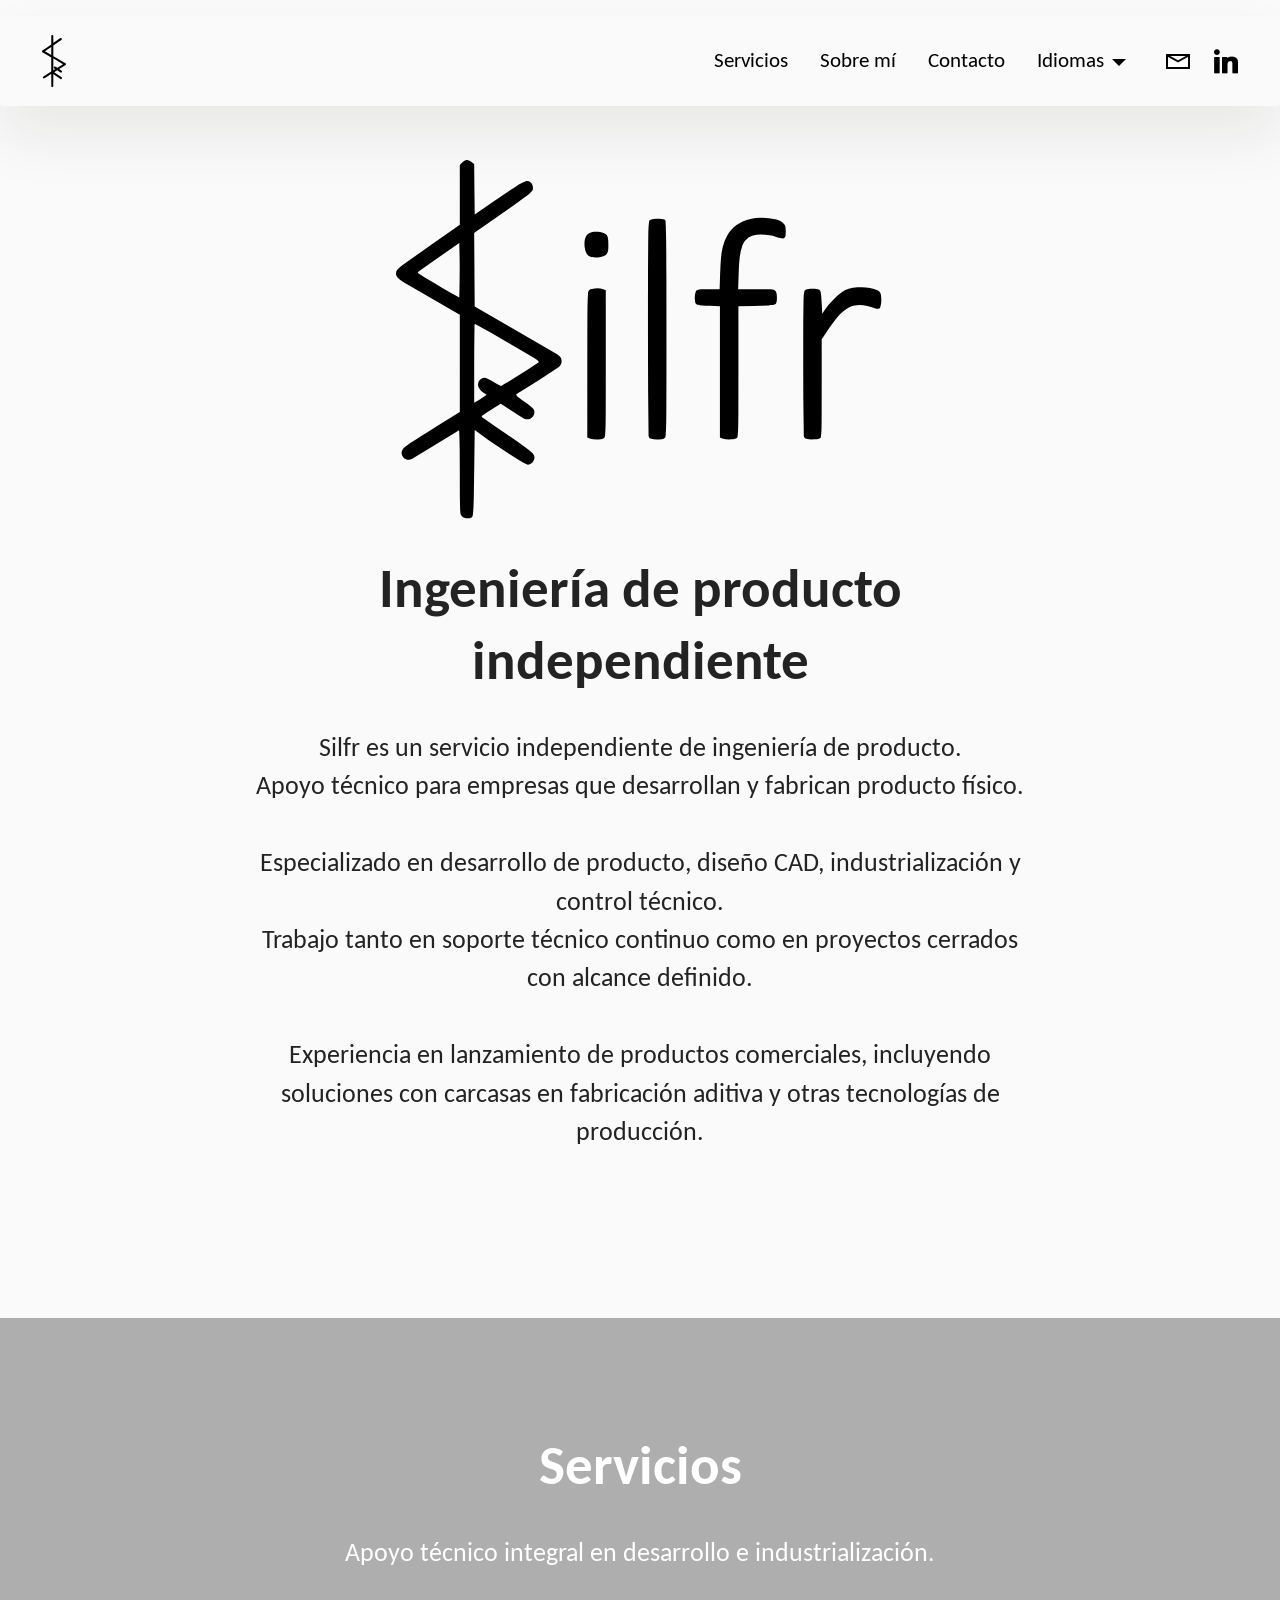
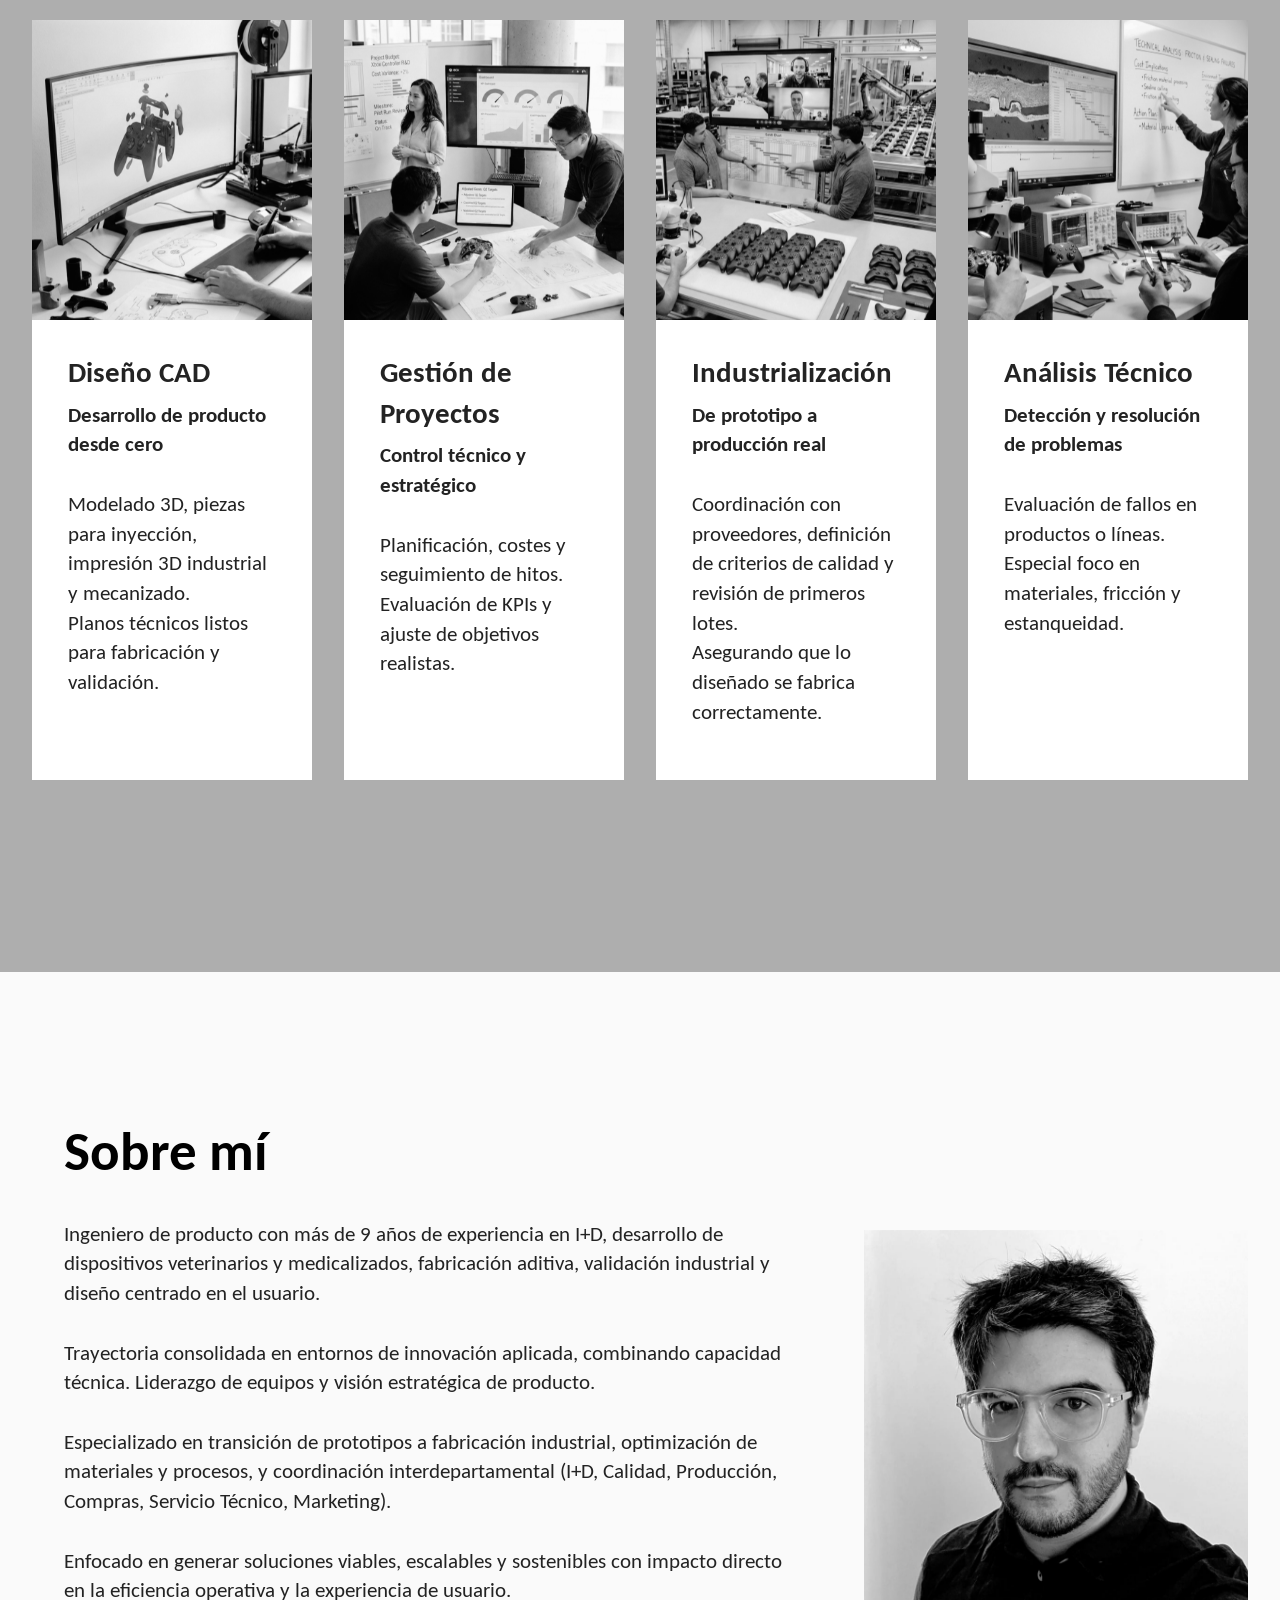
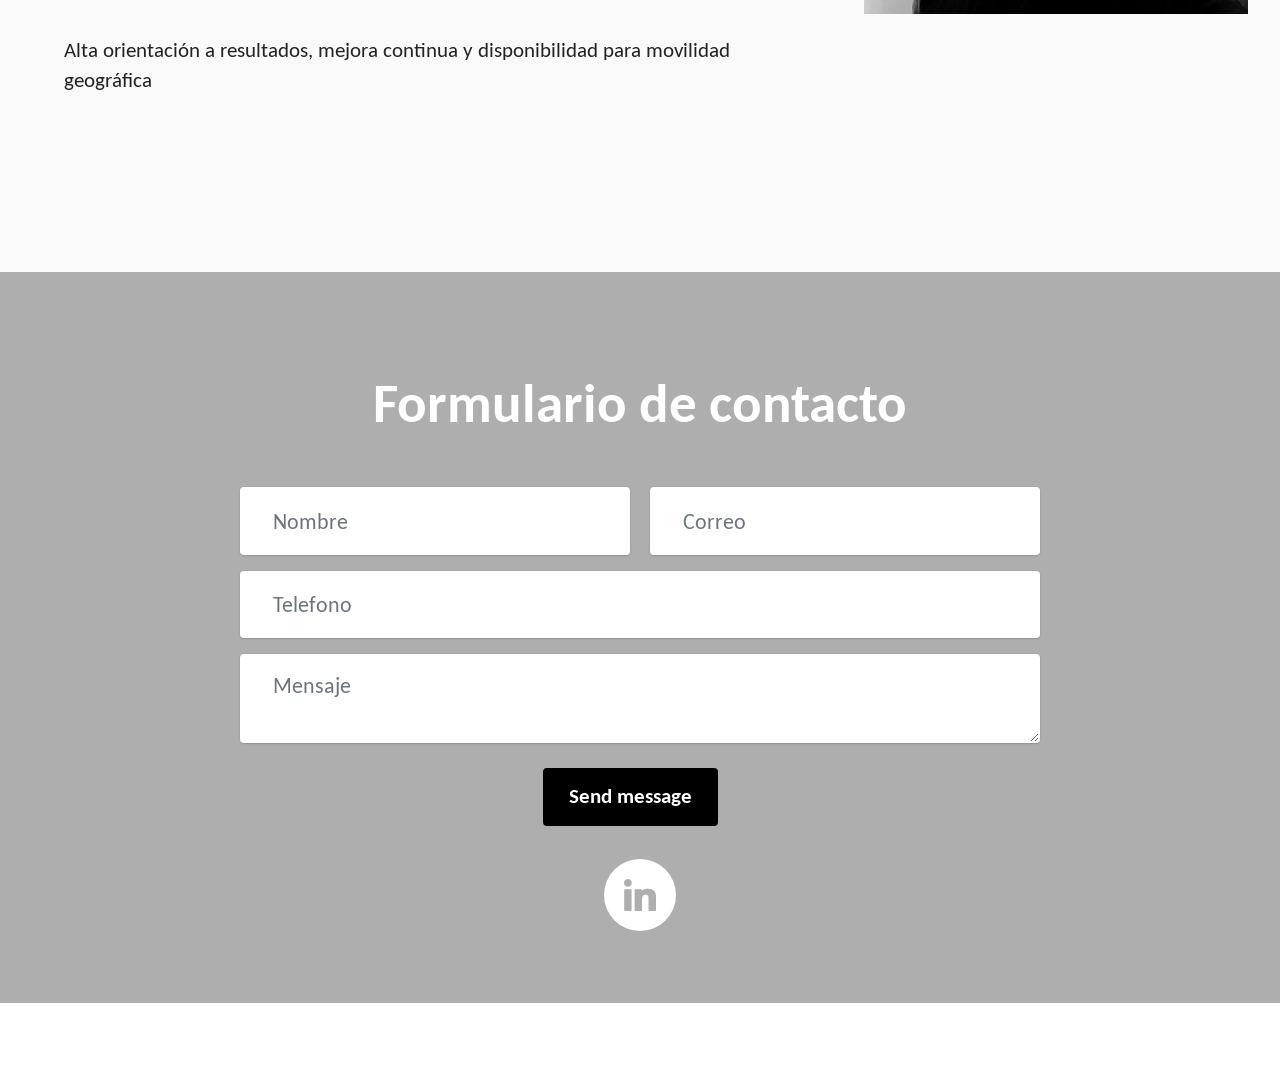
==== commit d7696e1d: "Update index.html SEO" ====
--- a/index.html
+++ b/index.html
@@ -7,10 +7,22 @@
   <meta name="generator" content="Mobirise v6.1.12, mobirise.com">
   <meta name="viewport" content="width=device-width, initial-scale=1, minimum-scale=1">
   <link rel="shortcut icon" href="assets/images/silfr-onlylogo-plane.svg" type="image/x-icon">
-  <meta name="description" content="">
-  
-  
-  <title>Silfr/es</title>
+ <!-- SEO Básico Silfr ES -->
+<title>Ingeniería de producto independiente | Diseño CAD e industrialización | Silfr</title>
+
+<meta name="description" content="Servicio independiente de ingeniería de producto. Desarrollo, diseño CAD, industrialización y soporte técnico para empresas que fabrican producto físico.">
+
+<meta name="keywords" content="ingeniería de producto, diseño CAD, desarrollo de producto, industrialización, ingeniero freelance">
+
+<meta name="author" content="Silfr">
+
+<meta name="robots" content="index, follow">
+
+<link rel="alternate" hreflang="es" href="https://silfr.es/" />
+<link rel="alternate" hreflang="ca" href="https://silfr.es/cat.html" />
+<link rel="alternate" hreflang="en" href="https://silfr.es/en.html" />
+<link rel="alternate" hreflang="x-default" href="https://silfr.es/" />
+	
   <link rel="stylesheet" href="assets/web/assets/mobirise-icons2/mobirise2.css">
   <link rel="stylesheet" href="assets/bootstrap/css/bootstrap.min.css">
   <link rel="stylesheet" href="assets/animatecss/animate.css">
@@ -82,6 +94,9 @@
     </div>
     <div class="row justify-content-center">
       <div class="col-md-12 content-head">
+		  <h1 class="mbr-section-title mbr-fonts-style mb-4 display-2">
+  <strong>Ingeniería de producto independiente</strong>
+</h1>
         
         <p class="mbr-text mbr-fonts-style mb-4 text-2">Silfr es un servicio independiente de ingeniería de producto.<br>Apoyo técnico para empresas que desarrollan y fabrican producto físico.<br><br>Especializado en desarrollo de producto, diseño CAD, industrialización y control técnico.<br>Trabajo tanto en soporte técnico continuo como en proyectos cerrados con alcance definido.<br><br>Experiencia en lanzamiento de productos comerciales, incluyendo soluciones con carcasas en fabricación aditiva y otras tecnologías de producción.<br><br></p>
         
@@ -183,7 +198,9 @@
 			</div>
 			<div class="col-12 col-lg col-md-12">
 				<div class="text-wrapper align-left">
-					<h1 class="mbr-section-title mbr-fonts-style mb-4 display-2"><strong>Sobre mí</strong></h1>
+					<h2 class="mbr-section-title mbr-fonts-style mb-4 display-2">
+  <strong>Sobre mí</strong>
+</h2>
 					<p class="mbr-text mbr-fonts-style mb-4 display-7">Ingeniero de producto con más de 9 años de experiencia en I+D, desarrollo de dispositivos veterinarios y medicalizados, fabricación aditiva, validación industrial y diseño centrado en el usuario.<br> <br>Trayectoria consolidada en entornos de innovación aplicada, combinando capacidad técnica. Liderazgo de equipos y visión estratégica de producto.<br>
 <br>Especializado en transición de prototipos a fabricación industrial, optimización de materiales y procesos, y coordinación interdepartamental (I+D, Calidad, Producción, Compras, Servicio Técnico, Marketing). <br><br>Enfocado en generar soluciones viables, escalables y sostenibles con impacto directo en la eficiencia operativa y la experiencia de usuario.
 <br><br>Alta orientación a resultados, mejora continua y disponibilidad para movilidad geográfica&nbsp;<br></p>
@@ -268,4 +285,4 @@
   
   <input name="animation" type="hidden">
   </body>
-</html>+</html>
